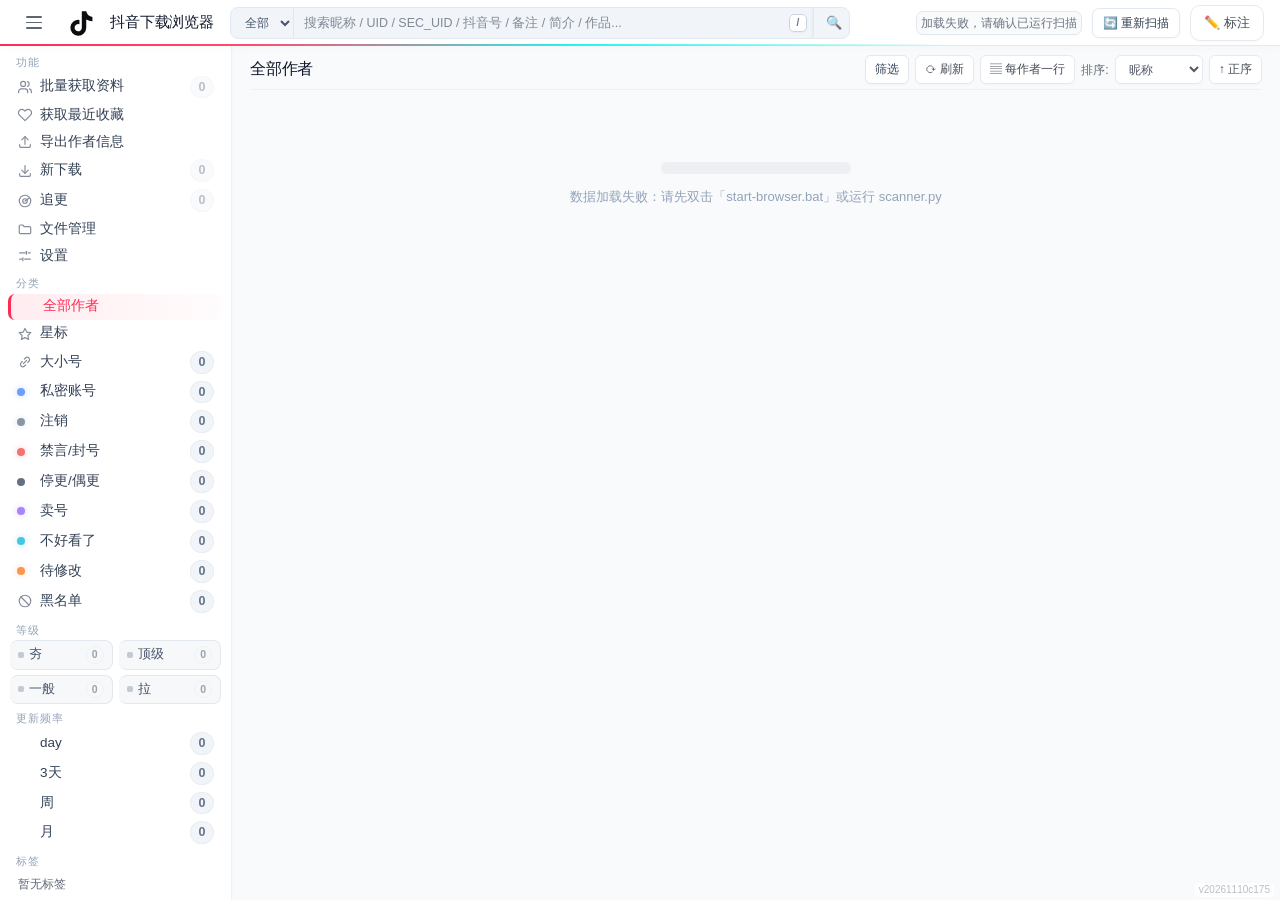
==== browser/src/web/index.html @ d7e3d274 "feat：追到本地库里还没有的作者时，自动按下载器规则建目录再下（c175） 用户：「加到追更的就全部扫一遍，没有的就下。」 截图里的现场：`小喵米（点推荐送鸡蛋🥚）` 发现 11 条待补作品，但日志" ====
<!DOCTYPE html>
<html lang="zh-CN">
<head>
    <meta charset="UTF-8">
    <meta name="viewport" content="width=device-width, initial-scale=1.0">
    <meta name="theme-color" content="#f7f8fa">
    <title>抖音下载浏览器</title>
    <!-- 标签页图标：纯黑抖音音符。SVG 优先（矢量最清晰），ICO 给不认 SVG 的老浏览器兜底 -->
    <link rel="icon" type="image/svg+xml" href="favicon.svg?v=20261110c175">
    <link rel="icon" type="image/x-icon" href="favicon.ico?v=20261110c175">
    <link rel="stylesheet" href="style.css?v=20261110c175">
</head>
<body>
    <!-- 顶栏 -->
    <header class="topbar">
        <!-- 常驻汉堡按钮：一直是这个图标、一直在这个位置，点一下收起/展开左侧功能栏。
             原来是「侧栏右上角 « + 折叠后左下角浮出 »」两个按钮，位置会变、要找，
             用户 2026-11-08 要求改成汉堡、常驻左上角。 -->
        <button class="menu-btn" id="sidebarToggle" title="展开 / 收起左侧功能栏" aria-label="展开或收起左侧功能栏" aria-controls="sidebar" aria-expanded="true">
            <span></span><span></span><span></span>
        </button>
        <div class="brand">
            <span class="logo" aria-hidden="true">
                <svg viewBox="0 0 32 32" fill="none">
                    <path d="M20.6 5.2c.8 3.2 2.9 5.1 6 5.4v4.2a12.4 12.4 0 0 1-6-1.8v8.1a7.7 7.7 0 1 1-6.6-7.6v4.3a3.5 3.5 0 1 0 2.3 3.3V5.2h4.3Z" fill="currentColor"/>
                </svg>
            </span>
            <span class="title">抖音下载浏览器</span>
        </div>
        <div class="search-box">
            <select id="searchScope" title="搜索范围">
                <option value="">全部</option>
                <option value="nickname">昵称</option>
                <option value="note">备注</option>
                <option value="signature">简介</option>
                <option value="works">作品</option>
            </select>
            <span class="search-field">
                <input type="text" id="searchInput" placeholder="搜索昵称 / UID / SEC_UID / 抖音号 / 备注 / 简介 / 作品...">
                <kbd class="search-kbd" aria-hidden="true">/</kbd>
                <button id="searchClear" class="search-clear hidden" title="清空搜索">×</button>
            </span>
            <button id="searchBtn" title="搜索">🔍</button>
        </div>
        <div class="topbar-actions">
            <span class="stat" id="statInfo">加载中...</span>
            <button id="rescanBtn" class="ghost-btn" title="重新扫描目录">🔄 重新扫描</button>
            <button id="annotateBtn" class="ghost-btn"
                    title="标注台：在页面上框一下、画个箭头，写清哪儿想改，存下来我照着改"
                    onclick="window.open('/annotate.html','_blank')">✏️ 标注</button>
        </div>
    </header>

    <!-- 主体 -->
    <div class="layout">
        <!-- 侧边栏（可折叠：顶栏左上常驻的 ☰ 按钮控制） -->
        <aside class="sidebar" id="sidebar">
            <div class="side-section">
                <div class="side-title">功能</div>
                <ul class="side-list" id="featureList">
                    <li class="side-item" data-action="batchProfile" title="后台批量获取昵称/抖音号/简介；点开始后可以关掉面板继续浏览，跑完自动提示"><i class="si" data-ico="users" aria-hidden="true"></i><span class="si-t">批量获取资料</span> <span class="batch-prog hidden" id="batchProgress"></span> <span class="count zero" id="batchBadge">0</span></li>
                    <li class="side-item" data-action="fetchFavorites" title="抓取抖音最近收藏/喜欢的作者，按黑名单/已下载/未下载分类，可一键加入黑名单"><i class="si" data-ico="heart" aria-hidden="true"></i><span class="si-t">获取最近收藏</span></li>
                    <li class="side-item" data-action="exportAuthors" title="把作者信息导出成表格：等级、标签、状态等都可以先选好范围，预览后再导出"><i class="si" data-ico="upload" aria-hidden="true"></i><span class="si-t">导出作者信息</span></li>
                    <li class="side-item" data-action="newDownloads" title="只看最近下载下来的文件：按作者分组、组内按作品发布时间排，每张卡片下面标作者和发布时间"><i class="si" data-ico="download" aria-hidden="true"></i><span class="si-t">新下载</span> <span class="count zero" id="newDlBadge">0</span></li>
                    <li class="side-item" data-action="watch" title="追更：盯住一批重点作者，发现新作品就自动下载（名单可按热/温/冷/静档筛选）"><i class="si" data-ico="radar" aria-hidden="true"></i><span class="si-t">追更</span> <span class="count zero" id="watchBadge">0</span></li>
                    <li class="side-item" data-action="files" title="改文件夹名（让文件夹跟着你标注的昵称走）、清理合并产生的重复文件"><i class="si" data-ico="folder" aria-hidden="true"></i><span class="si-t">文件管理</span></li>
                    <li class="side-item" data-action="settings" title="设置：更新频率禁用状态、文件地址、缓存管理"><i class="si" data-ico="settings" aria-hidden="true"></i><span class="si-t">设置</span></li>
                </ul>
            </div>
            <div class="side-section">
                <div class="side-title">分类</div>
                <ul class="side-list" id="categoryList">
                    <li class="side-item active" data-category="all">全部作者</li>
                    <li class="side-item" data-category="starred"><i class="si" data-ico="star" aria-hidden="true"></i><span class="si-t">星标</span></li>
                    <li class="side-item" data-view="alts" title="按大小号分组管理账号"><i class="si" data-ico="link" aria-hidden="true"></i><span class="si-t">大小号</span> <span class="count" id="altEntryCount">0</span></li>
                    <li class="side-item status-item" data-status="私密账号" title="只显示被标记为「私密账号」的账号">私密账号 <span class="count" id="statusCount_私密账号">0</span></li>
                    <li class="side-item status-item" data-status="注销" title="只显示被标记为「注销」的账号">注销 <span class="count" id="statusCount_注销">0</span></li>
                    <li class="side-item status-item" data-status="禁言/封号" title="只显示被标记为「禁言/封号」的账号">禁言/封号 <span class="count" id="statusCount_禁言/封号">0</span></li>
                    <li class="side-item status-item" data-status="停更/偶更" title="只显示被标记为「停更/偶更」的账号">停更/偶更 <span class="count" id="statusCount_停更/偶更">0</span></li>
                    <li class="side-item status-item" data-status="卖号" title="只显示被标记为「卖号」的账号">卖号 <span class="count" id="statusCount_卖号">0</span></li>
                    <li class="side-item status-item" data-status="不好看了" title="只显示被标记为「不好看了」的账号">不好看了 <span class="count" id="statusCount_不好看了">0</span></li>
                    <li class="side-item status-item" data-status="待修改" title="只显示被标记为「待修改」的账号">待修改 <span class="count" id="statusCount_待修改">0</span></li>
                    <li class="side-item" data-view="blacklist" title="不下载的博主名单（可编辑、查看主页）"><i class="si" data-ico="ban" aria-hidden="true"></i><span class="si-t">黑名单</span> <span class="count" id="blacklistCount">0</span></li>
                </ul>
            </div>
            <div class="side-section">
                <div class="side-title">等级</div>
                <ul class="side-list" id="levelList">
                    <li class="side-item level-item lv-hang" data-level="夯"
                        title="更新频率：每天都要更新">夯 <span class="count" id="levelCount_夯">0</span></li>
                    <li class="side-item level-item lv-top" data-level="顶级"
                        title="更新频率：大约每 3 天">顶级 <span class="count" id="levelCount_顶级">0</span></li>
                    <li class="side-item level-item lv-lv1" data-level="一般"
                        title="更新频率：每周">一般 <span class="count" id="levelCount_一般">0</span></li>
                    <li class="side-item level-item lv-lv2" data-level="拉"
                        title="更新频率：基本不用管">拉 <span class="count" id="levelCount_拉">0</span></li>
                </ul>
            </div>
            <div class="side-section">
                <div class="side-title">更新频率</div>
                <ul class="side-list" id="freqList">
                    <li class="side-item freq-item" data-freq="day" title="每天都要更新">day <span class="count" id="freqCount_day">0</span></li>
                    <li class="side-item freq-item" data-freq="3天" title="大约每 3 天更新">3天 <span class="count" id="freqCount_3天">0</span></li>
                    <li class="side-item freq-item" data-freq="周" title="每周更新">周 <span class="count" id="freqCount_周">0</span></li>
                    <li class="side-item freq-item" data-freq="月" title="基本不用管">月 <span class="count" id="freqCount_月">0</span></li>
                </ul>
            </div>
            <div class="side-section">
                <div class="side-title">标签 </div>
                <div class="tag-cloud" id="tagCloud">
                    <span class="tag-hint">暂无标签</span>
                </div>
            </div>
            <div class="side-section">
                <div class="side-title">下载年份</div>
                <ul class="side-list" id="yearList"></ul>
            </div>
        </aside>

        <!-- 内容区 -->
        <main class="content">
            <!-- 作者列表（样式布局保持原样） -->
            <section id="authorView">
                <div class="view-header">
                    <h2 id="viewTitle">全部作者 <span class="view-sub" id="viewCount"></span></h2>
                    <!-- 状态说明：只在点某个账号状态进来时出现，做成和搜索栏一样的单行输入 -->
                    <input id="statusNoteInput" class="status-note-input hidden" type="text"
                           placeholder="写点你对这个状态的理解…"
                           oninput="onStatusNoteInput(this.value)"
                           onblur="flushStatusNote()">
                    <div class="view-sort">
                        <div class="filter-wrap">
                            <button id="filterBtn" class="btn" title="按 SEC_UID / 星标 / 已下载作品最后时间（3天~1年或自选）/ 等级 / 封面 / 状态 / 更新频率 筛选" onclick="toggleFilterPanel()">筛选<span class="filter-dot hidden" id="filterDot"></span></button>
                            <div class="filter-panel hidden" id="filterPanel">
                                <div class="filter-body">
                                <div class="filter-group">
                                    <div class="filter-label">SEC_UID</div>
                                    <div class="filter-opts" data-key="sec_uid">
                                        <label><input type="radio" name="fSec" value="" checked> 不限</label>
                                        <label><input type="radio" name="fSec" value="has"> 有</label>
                                        <label><input type="radio" name="fSec" value="none"> 没有</label>
                                    </div>
                                </div>
                                <div class="filter-group">
                                    <div class="filter-label">星标</div>
                                    <div class="filter-opts" data-key="starred">
                                        <label><input type="radio" name="fStar" value="" checked> 不限</label>
                                        <label><input type="radio" name="fStar" value="yes"> 是</label>
                                        <label><input type="radio" name="fStar" value="no"> 不是</label>
                                    </div>
                                </div>
                                <div class="filter-group fg-row">
                                    <div class="export-match" data-key="latest"></div>
                                    <div class="filter-label">已下载作品<br>最后时间</div>
                                    <div class="filter-opts" data-key="latest">
                                        <label><input type="radio" name="fLatest" value="" checked> 不限</label>
                                        <label><input type="radio" name="fLatest" value="3d"> 3天内</label>
                                        <label><input type="radio" name="fLatest" value="7d"> 1周内</label>
                                        <label><input type="radio" name="fLatest" value="14d"> 2周内</label>
                                        <label><input type="radio" name="fLatest" value="30d"> 1个月内</label>
                                        <label><input type="radio" name="fLatest" value="60d"> 2个月内</label>
                                        <label><input type="radio" name="fLatest" value="365d"> 1年内</label>
                                        <label><input type="radio" name="fLatest" value="custom"> 自选</label>
                                    </div>
                                </div>
                                <div class="filter-range hidden" id="filterRange">
                                    <input type="date" id="latestFrom" title="起始日期（含当天）">
                                    <span>至</span>
                                    <input type="date" id="latestTo" title="结束日期（含当天）">
                                    <button class="btn btn-mini" type="button" onclick="clearLatestRange()" title="清空日期">×</button>
                                </div>
                                <div class="filter-group fg-row">
                                    <div class="export-match" data-key="level"></div>
                                    <div class="filter-label">作者等级</div>
                                    <div class="filter-opts" data-key="level">
                                        <label><input type="checkbox" name="fLevel" value="__unset"> 未设置</label>
                                        <label><input type="checkbox" name="fLevel" value="夯"> 夯</label>
                                        <label><input type="checkbox" name="fLevel" value="顶级"> 顶级</label>
                                        <label><input type="checkbox" name="fLevel" value="一般"> 一般</label>
                                        <label><input type="checkbox" name="fLevel" value="拉"> 拉</label>
                                    </div>
                                    <button type="button" class="btn btn-mini row-all-btn" onclick="authorRowAll('fLevel')"
                                            title="这一行全部勾上；再点一次全不选">全选</button>
                                </div>
                                <div class="filter-group fg-row">
                                    <div class="export-match" data-key="tag"></div>
                                    <div class="filter-label">标签</div>
                                    <div class="filter-opts" data-key="tag" id="filterTagOpts"></div>
                                </div>
                                <div class="filter-group fg-row">
                                    <div class="export-match" data-key="cover"></div>
                                    <div class="filter-label">封面</div>
                                    <div class="filter-opts" data-key="cover">
                                        <label><input type="checkbox" name="fCover" value="has"> 有封面</label>
                                        <label><input type="checkbox" name="fCover" value="none"> 无封面</label>
                                    </div>
                                </div>
                                <div class="filter-group fg-row">
                                    <div class="export-match" data-key="status"></div>
                                    <div class="filter-label">账号状态</div>
                                    <div class="filter-opts filter-status" data-key="status">
                                        <label><input type="checkbox" name="fStatus" value="__unset"> 未设置</label>
                                        <label><input type="checkbox" name="fStatus" value="正常"> 正常</label>
                                        <label><input type="checkbox" name="fStatus" value="私密账号"> 私密账号</label>
                                        <label><input type="checkbox" name="fStatus" value="注销"> 注销</label>
                                        <label><input type="checkbox" name="fStatus" value="禁言/封号"> 禁言/封号</label>
                                        <label><input type="checkbox" name="fStatus" value="停更/偶更"> 停更/偶更</label>
                                        <label><input type="checkbox" name="fStatus" value="卖号"> 卖号</label>
                                        <label><input type="checkbox" name="fStatus" value="不好看了"> 不好看了</label>
                                        <label><input type="checkbox" name="fStatus" value="待修改"> 待修改</label>
                                    </div>
                                </div>
                                <div class="filter-group fg-row">
                                    <div class="export-match" data-key="freq"></div>
                                    <div class="filter-label">更新频率</div>
                                    <div class="filter-opts" data-key="freq">
                                        <label><input type="checkbox" name="fFreq" value="__unset"> 未设置</label>
                                        <label><input type="checkbox" name="fFreq" value="day"> day</label>
                                        <label><input type="checkbox" name="fFreq" value="3天"> 3天</label>
                                        <label><input type="checkbox" name="fFreq" value="周"> 周</label>
                                        <label><input type="checkbox" name="fFreq" value="月"> 月</label>
                                    </div>
                                </div>
                                <div class="filter-group">
                                    <div class="filter-label">追更</div>
                                    <div class="filter-opts" data-key="watch">
                                        <label><input type="radio" name="fWatch" value="" checked> 不限</label>
                                        <label><input type="radio" name="fWatch" value="yes"> 是</label>
                                        <label><input type="radio" name="fWatch" value="no"> 不是</label>
                                    </div>
                                </div>
                                <div class="filter-hint">
                                    每行左边的圆钮：<b class="em-plus">＋</b> = <b>包含</b>（勾中的这些是我要的，默认），
                                    点一下变成 <b class="em-minus">－</b> = <b>排除</b>（勾中的这些去掉）。同一行勾多个值是「命中任一」；
                                    不同行之间要<b>同时满足</b>（取交集），－ 行整个剔除。一个都不勾 = 全部作者。
                                </div>
                                </div>
                                <div class="filter-foot">
                                    <button class="btn" onclick="resetFilterPanel()">重置</button>
                                </div>
                            </div>
                        </div>
                        <button class="btn" id="refreshBtn" onclick="refreshAuthorList()" title="重新拉取当前列表（保留筛选 / 搜索 / 排序，回到顶部）">⟳ 刷新</button>
                        <button class="btn" id="layoutBtn" onclick="toggleAuthorLayout()"
                                title="切换显示方式：网格（一张张卡片）/ 每作者一行（左边作者信息 + 右边一行作品缩略图）">▤ 每作者一行</button>
                        <span>排序:</span>
                        <select id="sortSelect" title="排序方式">
                            <option value="nickname">昵称</option>
                            <option value="uid">UID</option>
                            <option value="work_count">作品数</option>
                            <option value="video_count">视频数</option>
                            <option value="image_count">图文数</option>
                            <option value="latest">最新作品</option>
                            <option value="earliest">最早作品</option>
                            <option value="added">添加顺序</option>
                            <option value="download">最后下载</option>
                            <option value="level">作者等级</option>
                        </select>
                        <button class="btn" id="sortDirBtn" onclick="toggleSortDir()" title="切换正序 / 倒序">↑ 正序</button>
                        <button class="btn hidden" id="exportBtn" onclick="exportSecUids()" title="把当前界面的作者（含所在大小号组）的 SEC_UID 导出成完整主页链接 txt">📤 导出 SECID</button>
                    </div>
                </div>
                <!-- 筛选结果的人话：放在筛选面板**外面**（用户 2026-11-05 要求），
                     面板收起来也一直能看到当前筛的是什么 -->
                <div class="author-sentence hidden" id="authorFilterSentence"></div>
                <div class="rows-wrap" id="rowsWrap">
                    <div class="author-grid" id="authorGrid">
                        <div class="loading">加载中...</div>
                    </div>
                    <!-- 「每作者一行」模式的右侧常驻播放区：点左边的作品就在这儿播，
                         不跳作者详情页（跟「新下载」栏目一个手感） -->
                    <aside class="rows-player hidden" id="rowsPlayer">
                        <div class="rp-stage" id="rowStage">
                            <div class="rp-empty">点左边的作品直接播放</div>
                        </div>
                        <div class="rp-foot" id="rowFoot"></div>
                    </aside>
                </div>
                <div id="loadMore" class="load-more hidden">向下滚动加载更多</div>
            </section>

            <!-- 大小号：按组分类的「文件夹」视图（一组一个文件夹，组内账号都在里面） -->
            <section id="altView" class="hidden">
                <div class="view-header">
                    <h2>大小号 <span class="view-sub" id="altViewSub"></span></h2>
                    <div class="view-sort">
                        <button class="btn" onclick="loadAltGroups()" title="重新读取分组（改过大小号后可用）">🔄 刷新</button>
                    </div>
                </div>
                <div class="alt-folder-grid" id="altFolderGrid">
                    <div class="loading">加载中...</div>
                </div>
            </section>

            <!-- 黑名单：不下载的博主，按行列出来，右边给主页链接，可编辑查看 -->
            <section id="blacklistView" class="hidden">
                <div class="view-header">
                    <h2>黑名单 <span class="view-sub" id="blacklistViewSub"></span></h2>
                    <div class="view-sort">
                        <button class="btn btn-primary" onclick="addBlacklistAccount()" title="手动添加一个不下载的博主">＋ 添加账号</button>
                        <button class="btn" onclick="loadBlacklist()" title="重新读取黑名单">🔄 刷新</button>
                    </div>
                </div>
                <div class="blacklist-wrap" id="blacklistBody">
                    <div class="loading">加载中...</div>
                </div>
            </section>

            <!-- 获取最近收藏：独立页面 -->
            <section id="favoritesView" class="hidden">
                <div class="view-header">
                    <h2>获取最近收藏 <span class="view-sub" id="favoritesViewSub"></span></h2>
                    <div class="view-sort">
                        <button class="btn" onclick="clearFavoritesResult()" title="清空已获取的作者列表">🗑 清空</button>
                        <button class="btn btn-primary" id="favRunBtn" onclick="runFetchFavorites()">开始获取</button>
                    </div>
                </div>
                <div class="page-opts">
                    <div class="fav-opt-row">
                        <span class="fav-label">来源</span>
                        <div class="seg-group" id="favSourceSeg"></div>
                        <span class="fav-label">条数</span>
                        <div class="seg-group" id="favCountSeg"></div>
                    </div>
                    <div class="fav-tip">按最近收藏的时间顺序抓取，提取这些作品的作者，自动分成「黑名单 / 已下载过 / 未下载过」三类。</div>
                </div>
                <div class="fav-result" id="favResult">
                    <div class="tag-hint">点「开始获取」后，这里会列出抓到的作者。</div>
                </div>
            </section>

            <!-- 导出作者信息：左选作者 / 右调 DouK 参数 + 导出格式 -->
            <section id="exportView" class="hidden">
                <div class="view-header">
                    <h2>导出作者信息 <span class="view-sub" id="exportViewSub"></span></h2>
                </div>

                <div class="export-layout">

                    <!-- ===== 左：待下载区 + 选作者（同属性并集、跨属性交集） ===== -->
                    <div class="export-col">

                        <!-- 待下载区：由浏览器插件推送过来（2026-11-01 从顶部整块挪进左栏，宽度跟着栏走） -->
                        <div class="export-panel queue-panel" id="queuePanel">
                            <h3>📥 待下载区 <span class="export-panel-sub" id="queueSub">读取中…</span></h3>
                            <div class="queue-body" id="queueBody"></div>
                            <div class="export-foot-row queue-foot">
                                <button class="btn btn-mini" onclick="queueTogglePreview()" id="queuePreviewBtn"
                                        title="展开看详情，同时把这一区挂成「③ 导出」的对象；不点它，这一区不参与导出">预览</button>
                                <button class="btn btn-mini" onclick="queueRefreshClick()" id="queueRefreshBtn"
                                        title="重新读取待下载区（插件刚推过来时可以点一下）">刷新</button>
                                <button class="btn btn-mini" onclick="queueClear()" id="queueClearBtn"
                                        title="清空待下载区（清空后可以撤销）">清空</button>
                                <button class="btn btn-mini hidden" onclick="queueUndo()" id="queueUndoBtn"
                                        title="把刚清空的内容放回来">取消清空</button>
                            </div>
                        </div>

                        <div class="export-panel">
                            <h3>① 选作者 <span class="export-panel-sub" id="exportCountSub"></span>
                                <button type="button" class="btn btn-mini export-reset-btn" onclick="resetExportFilters()"
                                        title="把下面所有筛选条件恢复默认，并清掉上次的预览">↺ 重置</button>
                            </h3>
                            <div class="export-opt-row">
                                <div class="export-match" data-key="level"></div>
                                <span class="fav-label">作者等级</span>
                                <div class="export-radios" id="exportLevelRadios"></div>
                                <button type="button" class="btn btn-mini row-all-btn" onclick="exportRowAll('expLevel')"
                                        title="这一行全部勾上；再点一次全不选">全选</button>
                            </div>
                            <div class="export-opt-row">
                                <div class="export-match" data-key="tag"></div>
                                <span class="fav-label">标签</span>
                                <div class="export-radios" id="exportTagRadios"></div>
                            </div>
                            <div class="export-opt-row">
                                <div class="export-match" data-key="status"></div>
                                <span class="fav-label">账号状态</span>
                                <div class="export-radios" id="exportStatusRadios"></div>
                            </div>
                            <div class="export-opt-row">
                                <div class="export-match" data-key="freq"></div>
                                <span class="fav-label">更新频率</span>
                                <div class="export-radios" id="exportFreqRadios"></div>
                            </div>
                            <div class="export-opt-row">
                                <div class="export-match" data-key="watch"></div>
                                <span class="fav-label">追更</span>
                                <div class="export-radios" id="exportWatchRadios"></div>
                            </div>
                            <div class="export-opt-row">
                                <div class="export-match" data-key="cover"></div>
                                <span class="fav-label">封面</span>
                                <div class="export-radios" id="exportCoverRadios"></div>
                            </div>
                            <div class="export-opt-row">
                                <div class="export-match" data-key="latest"></div>
                                <span class="fav-label">已下载作品<br>最后时间</span>
                                <div class="export-radios" id="exportLatestRadios"></div>
                                <div class="export-range hidden" id="exportLatestRange">
                                    <input type="date" id="exportLatestFrom" title="起始日期（含当天）">
                                    <span>至</span>
                                    <input type="date" id="exportLatestTo" title="结束日期（含当天，可空）">
                                </div>
                            </div>
                            <div class="export-match-hint">
                                每行左边的圆钮：<b class="em-plus">＋</b> = <b>包含</b>（勾中的这些是我要的，默认），
                                点一下变成 <b class="em-minus">－</b> = <b>排除</b>（勾中的这些去掉）。同一行勾多个值是「命中任一」；
                                不同行之间要<b>同时满足</b>（取交集），－ 行整个剔除。一个都不勾 = 全部作品。
                            </div>
                            <!-- 筛选结果的人话：用户 2026-11-05 要求「下面要写明筛的是什么」 -->
                            <div class="export-sentence" id="exportSentence"><b>筛选结果：</b>全部作品</div>
                            <div class="export-foot-row">
                                <button class="btn" onclick="clearExportAll()" title="清空上面的筛选条件、已选名单和下面的预览（切到别的界面不会自动清）">清空</button>
                                <button class="btn" onclick="previewExport()">预览选中的作者</button>
                            </div>
                            <div class="export-preview hidden" id="exportPreview"></div>
                        </div>
                    </div>

                    <!-- ===== 右：DouK 参数 + 导出 ===== -->
                    <div class="export-col">
                        <div class="export-panel">
                            <h3>② DouK 下载参数 <span class="export-panel-sub" id="doukCfgSub">读取中…</span></h3>
                            <div class="douk-fields" id="doukFields">读取中…</div>
                            <div class="export-foot-row">
                                <span class="douk-note">改完点保存；DouK 正在跑的话要重启才生效</span>
                                <button class="btn hidden" id="doukCancelBtn" onclick="cancelDoukConfig()" title="放弃这次修改，全部恢复成现在 DouK 里的值">取消</button>
                                <button class="btn btn-primary" id="doukSaveBtn" onclick="saveDoukConfig()" disabled
                                        title="没有改动时不可点">保存到 DouK</button>
                            </div>
                        </div>

                        <div class="export-panel">
                            <h3>③ 导出</h3>
                            <div class="export-opt-row">
                                <span class="fav-label">格式</span>
                                <div class="export-radios" id="exportFormatRadios">
                                    <label><input type="radio" name="expFormat" value="csv" onchange="onExportFormatChange()"> CSV 表格</label>
                                    <label><input type="radio" name="expFormat" value="txt" onchange="onExportFormatChange()"> TXT 链接（一行一个）</label>
                                    <label><input type="radio" name="expFormat" value="json" checked onchange="onExportFormatChange()"> JSON（DouK 直接能用）</label>
                                </div>
                            </div>
                            <div class="export-opt-row hidden" id="exportJsonModeRow">
                                <span class="fav-label">JSON 内容</span>
                                <div class="export-radios" id="exportJsonModeRadios">
                                    <label><input type="radio" name="expJsonMode" value="settings" checked> 完整配置（连 cookie，覆盖 Volume/settings.json 就能跑）</label>
                                    <label><input type="radio" name="expJsonMode" value="accounts"> 仅账号列表（accounts_urls）</label>
                                </div>
                            </div>
                            <div class="export-opt-row hidden" id="exportEarliestRow">
                                <span class="fav-label">最新日期<br>往前提</span>
                                <div class="export-radios">
                                    <span class="days-input" title="每位作者自己的已下载最新作品日期，往前推多少天">
                                        <input type="number" id="exportEarliestDays" class="days-input-num" min="1" max="3650" value="7"
                                               placeholder="留空">
                                        <span class="days-input-unit">天</span>
                                    </span>
                                    <button type="button" class="days-clear" onclick="clearEarliestDays()"
                                            title="清空 = 不设置，DouK 全部抓取">清空</button>
                                </div>
                            </div>
                            <div class="export-tip hidden" id="exportEarliestTip">
                                这一项写进 JSON 的 <code>earliest</code>，按每位作者的本地情况分两种：<br>
                                · <b>本地有作品</b> → 该作者的<b>本地最新作品日期往前推 N 天</b>（填 3 = 3 天前、填 7 = 一周前），
                                往前推是为了不漏边界；<br>
                                · <b>本地一件作品都没有</b> → <b>不设最早时间</b>，让 DouK 把作品整个抓一遍。<br>
                                上面这栏<b>留空 = 全都不设置</b>（有作品的也不设）。<br>
                                DouK 翻到早于这个日期的页就停（<code>early_stop</code>），
                                所以设了它之后「每个号最多翻几页」建议留 0，别让页数先把它截断。
                            </div>
                            <div class="export-foot-row">
                                <span class="douk-note" id="exportDoukNote">不生成文件 · 写完直接开 DouK 就能下</span>
                                <button class="btn btn-primary" onclick="confirmExport()">导出</button>
                                <button class="btn btn-douk" onclick="confirmExportToDouk()"
                                        title="不再生成文件：把选中的作者直接写进 DouK 的 Volume\settings.json（整份替换账号队列，旧文件先备份到 backup\）">⚡ 一键写入 DouK</button>
                            </div>
                        </div>
                    </div>
                </div>
            </section>

            <!-- 设置：独立页面（更新频率禁用状态 + 文件地址） -->
            <section id="settingsView" class="hidden">
                <div class="view-header">
                    <h2>设置 <span class="view-sub" id="settingsViewSub"></span></h2>
                </div>
                <div class="page-opts settings-body" id="settingsBody">读取中…</div>
            </section>

            <!-- 文件管理：① 文件夹改名（跟着标注昵称走） ② 重复文件清理 -->
            <!-- 新下载：只看最近下载下来的那批文件（按作者分组，卡片下标作者 + 发布时间） -->
            <section id="newView" class="hidden">
                <div class="view-header">
                    <h2><span id="newViewTitle">新下载</span> <span class="view-sub" id="newViewSub"></span></h2>
                    <div class="view-sort nd-range" id="ndRangeBar">
                        <!-- 追更开关（2026-11-09）：按下 = 只看追更下到的作品，再按一下 = 全部下载。
                             追更的数据源没有时间范围/作者筛选，按下时下面那些按钮会变灰。 -->
                        <button class="btn nd-watch-toggle" id="ndWatchToggle" onclick="toggleNdWatchOnly()"
                                title="按下：只看追更下到的作品；不按 = 全部下载">仅追更下载</button>
                        <span class="nd-sep" aria-hidden="true"></span>
                        <button class="btn on" data-range="today" onclick="ndPickRange('today')" title="只算今天（0 点以后）落盘的文件">今天</button>
                        <button class="btn" data-range="3d" onclick="ndPickRange('3d')" title="最近 72 小时">近 3 天</button>
                        <button class="btn" data-range="7d" onclick="ndPickRange('7d')" title="最近 7 天">近 7 天</button>
                        <button class="btn" data-range="30d" onclick="ndPickRange('30d')" title="最近 30 天">近 30 天</button>
                        <button class="btn" onclick="refreshNewDownloads(true)" title="重新读一遍下载记录库">🔄 刷新</button>
                        <!-- 按作者筛选：和「📤 导出作者信息」那一栏完全同一套口径
                             （等级 / 标签 / 状态 / 更新频率 / 最后下载时间，每行自带 ＋/－ 组合开关），
                             筛选在服务端做，翻页取到的也都是筛完的结果 -->
                        <div class="filter-wrap">
                            <button class="btn" id="ndFilterBtn" onclick="toggleNdFilter()"
                                    title="按作者等级 / 标签 / 账号状态 / 更新频率 / 最后下载时间筛选（和「导出作者信息」同一套）">筛选<span class="filter-dot hidden" id="ndFilterDot"></span></button>
                            <div class="nd-filter-panel hidden" id="ndFilterPanel">
                                <div class="ndf-head"><b>按作者筛选</b><span class="ndf-sub" id="ndfSub"></span></div>
                                <div class="ndf-row" data-key="level">
                                    <span class="ndf-match" data-key="level"></span>
                                    <span class="ndf-label">作者等级</span>
                                    <div class="ndf-opts" id="ndLevelOpts"></div>
                                </div>
                                <div class="ndf-row" data-key="tag">
                                    <span class="ndf-match" data-key="tag"></span>
                                    <span class="ndf-label">标签</span>
                                    <div class="ndf-opts" id="ndTagOpts"></div>
                                </div>
                                <div class="ndf-row" data-key="status">
                                    <span class="ndf-match" data-key="status"></span>
                                    <span class="ndf-label">账号状态</span>
                                    <div class="ndf-opts" id="ndStatusOpts"></div>
                                </div>
                                <div class="ndf-row" data-key="freq">
                                    <span class="ndf-match" data-key="freq"></span>
                                    <span class="ndf-label">更新频率</span>
                                    <div class="ndf-opts" id="ndFreqOpts"></div>
                                </div>
                                <div class="ndf-row" data-key="watch">
                                    <span class="ndf-match" data-key="watch"></span>
                                    <span class="ndf-label">追更</span>
                                    <div class="ndf-opts" id="ndWatchOpts"></div>
                                </div>
                                <div class="ndf-row" data-key="latest">
                                    <span class="ndf-match" data-key="latest"></span>
                                    <span class="ndf-label">最后下载</span>
                                    <div class="ndf-opts" id="ndLatestOpts"></div>
                                </div>
                                <div class="ndf-hint">
                                    每行左边：<b class="em-plus">＋</b> 包含（勾中的是我要的，默认）·
                                    <b class="em-minus">－</b> 排除（勾中的去掉）。同一行勾多个值永远是「命中任一」；
                                    不同行之间要<b>同时满足</b>（取交集），－ 行整个剔除。
                                </div>
                                <div class="ndf-foot">
                                    <button class="btn btn-mini" onclick="ndResetFilter()" title="全部恢复默认（不限）">↺ 重置</button>
                                    <button class="btn btn-mini" onclick="toggleNdFilter()">收起</button>
                                </div>
                            </div>
                        </div>
                    </div>
                </div>
                <div class="nd-body">
                    <div class="nd-list" id="newBody">读取中…</div>
                    <aside class="nd-player" id="ndPlayer">
                        <div class="ndp-stage" id="ndStage">
                            <div class="ndp-empty">点左边的作品开始看<br>
                                <span>也可以用 ‹ › 或键盘 ← → 连着翻</span></div>
                        </div>
                        <!-- 多图作品的缩略图带：把这个作品的每张图并排列出来，点哪张看哪张。
                             只有图文作品且张数 > 1 时才显示（ndpStripRender 控制） -->
                        <div class="ndp-strip hidden" id="ndpStrip"></div>
                        <div class="ndp-panel">
                            <!-- 一行搞定：作者 + 等级/频率/标签 + 第几个 + ›（整行可点进作者页）。
                                 不放头像、不放左右翻页按钮 —— 翻页用键盘 ← → 或直接点左边卡片 -->
                            <div class="ndp-who" id="ndpAuthor" onclick="ndPlayGoAuthor()" title="点击进入这位作者的详情页">
                                <span class="ndp-name" id="ndpName">—</span>
                                <span class="ndp-meta" id="ndpMeta"></span>
                                <span class="ndp-pos" id="ndpPos" title="按键盘 ← → 也能翻">—</span>
                                <span class="ndp-arrow">›</span>
                            </div>
                            <div class="ndp-line2">
                                <span class="ndp-date" id="ndpDate"></span>
                                <span class="ndp-desc" id="ndpDesc">还没选作品</span>
                                <button class="ndp-raw" id="ndpRaw" onclick="ndPlayOpenRaw()" title="在新标签页打开原文件" disabled>↗</button>
                            </div>
                        </div>
                    </aside>
                </div>
            </section>

            <!-- 追更：原先是一个单独页面（/watch，另开标签），现在并进主界面左侧「功能」栏。
                 数据接口没变，仍是 /api/watch（GET 取状态、POST 改设置/名单）。 -->
            <section id="watchView" class="hidden">
                <div class="view-header">
                    <h2>追更 <span class="view-sub" id="wvSub">读取中…</span></h2>
                    <div class="view-sort">
                        <button class="btn btn-primary" id="wvStart" onclick="wvStart()"
                                title="启动追更进程：按档位间隔挨个查主页，发现新作品就下">开始追更</button>
                        <button class="btn" id="wvStop" onclick="wvStop()" title="停止追更（已经下载的文件不受影响）">停止</button>
                        <button class="btn" onclick="wvRefresh()" title="立刻重读一遍名单和运行状态">🔄 刷新</button>
                    </div>
                </div>
                <div class="wv-body">
                    <!-- 概览：三张卡（名单 / 累计追更下载 / 上次动作）。
                         图标统一 18px / stroke 1.6 线性风格（不用 emoji 当图标）。
                         「热号」「今日已用请求」「按当前档位估算」2026-11-09 按用户要求撤掉/挪走。 -->
                    <div class="wv-cards">
                        <div class="wv-card">
                            <span class="wv-ico i-slate" aria-hidden="true"><svg viewBox="0 0 24 24"><path d="M16 19v-1.6a3.4 3.4 0 0 0-3.4-3.4H6.4A3.4 3.4 0 0 0 3 17.4V19"/><circle cx="9.5" cy="7.5" r="3.2"/><path d="M20.5 19v-1.6a3.4 3.4 0 0 0-2.6-3.3"/><path d="M15.4 4.4a3.2 3.2 0 0 1 0 6.2"/></svg></span>
                            <div class="wv-kv"><div class="k">名单</div><div class="v" id="wvCount">0<small>位</small></div></div>
                        </div>
                        <!-- 这张卡是入口：点进去看「追更下到的作品」，版式照「新下载」 -->
                        <div class="wv-card wv-card-link" id="wvDlCard" onclick="openWatchDownloadsView()"
                             role="button" tabindex="0"
                             onkeydown="if(event.key==='Enter'||event.key===' '){event.preventDefault();openWatchDownloadsView();}"
                             title="点开看追更下到的作品（按作者分组，界面和「新下载」一样）">
                            <span class="wv-ico i-green" aria-hidden="true"><svg viewBox="0 0 24 24"><path d="M12 4v10"/><path d="M8 10.5 12 14.5l4-4"/><path d="M4.5 17.6v.9A1.5 1.5 0 0 0 6 20h12a1.5 1.5 0 0 0 1.5-1.5v-.9"/></svg></span>
                            <div class="wv-kv"><div class="k">累计追更下载</div><div class="v" id="wvDl">0<small>条</small></div></div>
                        </div>
                        <div class="wv-card">
                            <span class="wv-ico i-slate" aria-hidden="true"><svg viewBox="0 0 24 24"><circle cx="12" cy="12" r="8.4"/><path d="M12 7.4V12l3.2 1.9"/></svg></span>
                            <div class="wv-kv"><div class="k">上次动作</div><div class="v v-sm" id="wvBeat">—</div></div>
                        </div>
                    </div>

                    <!-- 风控提示条（冷却 / 额度用尽 / 估算超限时才出现） -->
                    <div class="wv-guard hidden" id="wvGuard"></div>

                    <!-- ② 左右两栏：左边名单（收窄），右边「追更内容 → 节奏与安全 → 运行日志」。
                         名单一行一行的，横向用不到那么宽；日志放右边就能一边看名单一边看它在动。
                         窄屏（≤1180px）自动叠成一列，名单在上、日志在下。 -->
                    <div class="wv-split">
                        <!-- 名单 + 档位筛选（筛选样式与作者详情页的作品分类完全同一套分段控件） -->
                        <div class="wv-panel wv-main">
                            <div class="wv-hd">名单<span class="hint" id="wvTblHint"></span>
                                <div class="wv-spacer"></div>
                                <button class="btn btn-mini" id="wvAddBtn" onclick="wvToggleAdd()"
                                        title="把作者加进追更名单：uid / SEC_UID / 主页链接 / 库里唯一的昵称都行">＋ 加作者</button>
                            </div>
                            <div class="wv-addbar hidden" id="wvAddBar">
                                <input type="text" id="wvAddInput" class="wv-grow"
                                       placeholder="例：MS4wLjABAAAA...  或  https://www.douyin.com/user/MS4wLjAB..."
                                       onkeydown="if(event.key==='Enter')wvAdd()">
                                <button class="btn btn-primary btn-mini" onclick="wvAdd()">加入名单</button>
                            </div>
                            <div class="wv-filter-bar">
                                <div class="wall-filters" id="wvFilter" role="tablist" aria-label="按档位筛选追更作者"></div>
                            </div>
                            <div class="wv-bd wv-bd-flush">
                                <table class="wv-tbl">
                                    <thead><tr>
                                        <th>作者</th>
                                        <th class="wv-num">作品</th>
                                        <th class="wv-num">追更下载</th>
                                        <th class="wv-when-col">检查</th>
                                        <th>状态</th>
                                        <th class="wv-ops-col"></th>
                                    </tr></thead>
                                    <tbody id="wvTbody"><tr><td colspan="6" class="wv-empty">读取中…</td></tr></tbody>
                                </table>
                            </div>
                        </div>

                        <div class="wv-side">
                            <!-- 「扫不到」（2026-11-10 用户要求）：本地有作品、但接口连查三次
                                 （同号两次 + 换号一次）都返回空的作者。以前只在日志里写一行，
                                 现在固定列在名单右边，一眼能看到谁被隐藏/注销了。 -->
                            <div class="wv-panel" id="wvNoApiPanel">
                                <div class="wv-hd">扫不到<span class="hint" id="wvNoApiHint"></span></div>
                                <div class="wv-bd wv-pad-sm">
                                    <div class="wv-noapi" id="wvNoApiList"></div>
                                </div>
                            </div>
                            <!-- 2026-11-08：原来的「追更内容」下拉删掉了。
                                 用户原话：「不需要这个追更内容选择，我刚开始想要的是上面
                                 那个（累计追更下载）能点进去看已下载的」。
                                 服务端的 content 选项保留（默认 all = 跟下载器一个口径），
                                 只是不再提供界面。 -->

                            <!-- 节奏与安全设置（放在运行日志上面） -->
                            <div class="wv-panel">
                                <div class="wv-bd wv-pad-sm">
                                    <!-- 请求用量（原来是两张 KPI 卡）：放 details 外面，一直看得见 -->
                                    <div class="wv-usage" id="wvEstCard">
                                        <span class="wv-usage-k">今日已用请求</span>
                                        <b class="wv-usage-v" id="wvReq">0</b>
                                        <span class="wv-usage-sep">·</span>
                                        <span class="wv-usage-k">按当前档位估算</span>
                                        <b class="wv-usage-v" id="wvEst">0</b>
                                    </div>
                                    <details>
                                        <summary>节奏与安全设置（改完立刻生效，正在跑的进程下一轮就会读到）</summary>
                                        <div class="wv-fgrid">
                                            <div class="wv-f"><label for="wvSHot">热档间隔</label><input type="number" id="wvSHot" min="60" step="60"><span class="u">秒 · 2 天内发过</span></div>
                                            <div class="wv-f"><label for="wvSWarm">温档间隔</label><input type="number" id="wvSWarm" min="300" step="300"><span class="u">秒 · 7 天内发过</span></div>
                                            <div class="wv-f"><label for="wvSCold">冷档间隔</label><input type="number" id="wvSCold" min="600" step="600"><span class="u">秒 · 30 天内发过</span></div>
                                            <div class="wv-f"><label for="wvSIdle">静档间隔</label><input type="number" id="wvSIdle" min="3600" step="3600"><span class="u">秒 · 更久没动静</span></div>
                                            <div class="wv-f"><label for="wvSGap">每个作者间隔</label><input type="number" id="wvSGap" min="1" step="0.5"><span class="u">秒 · 别低于 2</span></div>
                                            <div class="wv-f"><label for="wvSBudget">每日请求上限</label><input type="number" id="wvSBudget" min="100" step="500"><span class="u">次 · 全部号合计</span></div>
                                            <div class="wv-f"><label for="wvSMax">单轮下载上限</label><input type="number" id="wvSMax" min="1" step="1"><span class="u">条 · 防一次性爆量</span></div>
                                            <div class="wv-f wv-f-check">
                                                <label for="wvSAuto">服务启动就自动追更</label>
                                                <input type="checkbox" id="wvSAuto">
                                                <span class="u">开机就补漏</span>
                                            </div>
                                        </div>
                                        <div class="wv-row" style="margin-top:10px">
                                            <button class="btn btn-primary btn-mini" onclick="wvSaveCfg('已保存')">保存</button>
                                            <span class="wv-note">改完立刻生效</span>
                                        </div>
                                        <div class="wv-note-block">
                                            查询失败时<b>先换号再试一次</b>；单个号连续 2 次不成，它自己歇 5 分钟（再犯翻倍），其它号照常跑。<br>
                                            所有号都不行、连续 5 位作者都查不动，才整体暂停 10 分钟 —— 这时是真被限流了，停下来才安全。<br>
                                            接口返回空但本地有作品的：<b>同一个号连查两次、再换号查一次</b>，三次都空才判定「扫不到」，
                                            列在右上角那块；12 小时内不再反复重试，一旦能查到就自动从那里消失。
                                        </div>
                                    </details>
                                </div>
                            </div>

                            <!-- 账号池：从顶部的通栏大面板收进右栏。
                                 头部两颗按钮始终可点；号池表格平时收起来，只占一行，不抢版面。 -->
                            <div class="wv-panel">
                                <div class="wv-hd wv-hd-acc" title="查询用哪个号的登录态：一个号被限流就自动换下一个">
                                    账号池
                                    <span class="hint" id="wvAccHint">查询用哪个号的登录态，一个号被限流就自动换下一个</span>
                                    <div class="wv-spacer"></div>
                                    <button class="btn btn-mini" onclick="wvAccSync()"
                                            title="把下载器（DouK）当前登录的那个号同步进账号池 —— 你在 DouK 里换了号就点一下">同步下载器</button>
                                    <button class="btn btn-mini" onclick="wvAccToggleForm()">添加账号</button>
                                </div>
                                <details class="wv-acc-det">
                                    <summary>展开号池（各号今天用了多少次、成没成）</summary>
                                    <div class="wv-bd wv-bd-flush" id="wvAccBody">
                                        <div class="wv-empty" style="padding:16px">读取中…</div>
                                    </div>
                                    <div class="wv-bd hidden" id="wvAccForm" style="border-top:1px solid var(--border)">
                                        <div class="wv-row">
                                            <input type="text" id="wvAccLabel" placeholder="备注（例：小号1）" style="width:180px">
                                        </div>
                                        <div class="wv-row" style="margin-top:8px">
                                            <textarea id="wvAccCookie" class="wv-grow" rows="3"
                                                      placeholder="把这个号的 cookie 整段粘进来：sessionid=xxx; ttwid=xxx; ...&#10;（浏览器 F12 → Network → 任意 douyin.com 请求 → 复制 Cookie 整行）"></textarea>
                                        </div>
                                        <div class="wv-row" style="margin-top:8px">
                                            <span class="wv-note">至少要有 sessionid，否则不算登录态</span>
                                            <div class="wv-spacer"></div>
                                            <button class="btn btn-mini" onclick="wvAccToggleForm(true)">取消</button>
                                            <button class="btn btn-mini btn-primary" onclick="wvAccSave()">存进账号池</button>
                                        </div>
                                    </div>
                                </details>
                            </div>

                            <!-- 运行日志：从页面最下面挪到名单右边，改设置/看名单时能同时盯着它 -->
                            <div class="wv-panel wv-log-panel">
                                <div class="wv-hd">运行日志<span class="hint">最近 60 行</span>
                                    <div class="wv-spacer"></div>
                                    <button class="btn btn-mini" onclick="wvRefresh()">刷新</button>
                                </div>
                                <div class="wv-bd wv-bd-flush"><div class="wv-log" id="wvLog">（还没有日志）</div></div>
                            </div>
                        </div>
                    </div>
                </div>
            </section>

            <section id="filesView" class="hidden">
                <div class="view-header">
                    <h2>文件管理 <span class="view-sub" id="filesViewSub"></span></h2>
                    <div class="view-sort">
                        <button class="btn" onclick="refreshFilesView()" title="重新读一遍磁盘状态">🔄 刷新</button>
                    </div>
                </div>
                <div class="page-opts files-body" id="filesBody">读取中…</div>
            </section>

            <!-- 批量获取资料：独立页面（原来是个浮层，现在跟「大小号」一样占满内容区） -->
            <section id="batchView" class="hidden">
                <div class="view-header">
                    <h2>批量获取资料 <span class="view-sub" id="batchViewSub"></span></h2>
                    <div class="view-sort">
                        <button class="btn btn-primary" id="batchRunBtn" onclick="runBatchProfiles()">开始获取</button>
                        <button class="btn hidden" id="batchStopBtn" onclick="stopBatchProfiles()">停止</button>
                        <button class="btn" onclick="refreshBatchView()" title="重新读取后台任务状态">🔄 刷新</button>
                        <button class="btn" id="countBtn" onclick="startCountRefresh()"
                                title="慢速读取抖音上的当前作品数（约 1.6 秒一个，可随时停）">📈 数作品</button>
                        <button class="btn hidden" id="countStopBtn" onclick="stopCountRefresh()">停止数作品</button>
                        <button class="btn" id="latestBtn" onclick="startLatestRefresh()"
                                title="联网查「抖音最新作品发布时间」（登录态签名接口，约 3.5 秒一个、每 25 个停 30 秒，单轮最多 100 个，7 天内查过的跳过）">🕗 查发布时间</button>
                        <button class="btn hidden" id="latestStopBtn" onclick="stopLatestRefresh()">停止查时间</button>
                    </div>
                </div>

                <div class="batch-tipbar" id="batchRunTip">
                    空字段（简介、本地没填的抖音号）直接补上；昵称或抖音号跟本地不一致的先列在下面等你决定。
                    点「开始获取」后任务在后台跑，你可以切到别的页面继续浏览，跑完会提示。
                </div>

                <!-- 批量设置：获取哪些字段 / 跳过哪些状态 / 按什么顺序（2026-10-28） -->
                <div class="batch-opts" id="batchOpts">
                    <div class="batch-opt-row">
                        <span class="batch-opt-label">获取内容</span>
                        <label class="opt-chip"><input type="checkbox" data-field="nickname" checked onchange="onBatchOptionChange()"><span>昵称</span></label>
                        <label class="opt-chip"><input type="checkbox" data-field="douyin_id" checked onchange="onBatchOptionChange()"><span>抖音号</span></label>
                        <label class="opt-chip"><input type="checkbox" data-field="signature" checked onchange="onBatchOptionChange()"><span>简介</span></label>
                        <span class="batch-opt-hint">只写勾选的字段；判断「是不是同一个人」照样会做</span>
                    </div>
                    <div class="batch-opt-row">
                        <span class="batch-opt-label">跳过</span>
                        <label class="opt-chip"><input type="checkbox" data-skip="禁言/封号" checked onchange="onBatchOptionChange()"><span>禁言/封号</span></label>
                        <label class="opt-chip"><input type="checkbox" data-skip="注销" checked onchange="onBatchOptionChange()"><span>注销</span></label>
                        <label class="opt-chip"><input type="checkbox" data-skip="私密账号" onchange="onBatchOptionChange()"><span>私密账号</span></label>
                        <span class="batch-opt-hint">这些账号主页打不开或 404，查了白查，还会连续失败触发限流保护</span>
                    </div>
                    <div class="batch-opt-row">
                        <span class="batch-opt-label">顺序</span>
                        <select id="batchOrder" class="batch-opt-select" onchange="onBatchOptionChange()">
                            <option value="added">添加时间（新 → 旧）</option>
                            <option value="added_asc">添加时间（旧 → 新）</option>
                            <option value="work_count">作品数（多 → 少）</option>
                            <option value="latest">最近更新（新 → 旧）</option>
                            <option value="earliest">最早发布（旧 → 新）</option>
                            <option value="nickname">昵称（A → Z）</option>
                        </select>
                        <span class="batch-opt-count" id="batchOptCount">…</span>
                    </div>
                </div>

                <div class="batch-summary hidden" id="batchSummary"></div>

                <div class="batch-pane" id="paneConflict">
                    <div class="batch-section-head">
                        <span>待确认</span>
                        <span class="batch-count" id="batchConflictCount">0 个</span>
                        <span class="batch-hint">不确定的可以先点「↗ 进主页」核对 SEC_UID</span>
                    </div>
                    <div class="bc-list" id="batchConflictBody"></div>
                </div>

                <div class="batch-pane hidden" id="paneFilled">
                    <div class="batch-section-head">
                        <span>已自动补全</span>
                        <span class="batch-count" id="batchFilledCount">0 个</span>
                    </div>
                    <div class="bc-list" id="batchFilledBox"></div>
                </div>

                <div class="batch-pane hidden" id="paneFailed">
                    <div class="batch-section-head">
                        <span>没取到资料</span>
                        <span class="batch-count" id="batchFailedCount">0 个</span>
                    </div>
                    <div class="bc-list" id="batchFailedBox"></div>
                </div>

                <div class="batch-pane hidden" id="paneDone">
                    <div class="batch-section-head">
                        <span>已处理</span>
                        <span class="batch-count" id="batchDoneCount">0 个</span>
                        <a class="batch-clear" onclick="clearBatchDone()" title="清空这份记录（已经写进去的资料不受影响）">清空记录</a>
                    </div>
                    <div class="bc-list bc-done-list" id="batchDoneBody"></div>
                </div>

            </section>

            <!-- 作者详情页：左侧一整块可滚动容器（含返回栏/作者信息/信息卡/视频列表）+ 右侧固定媒体区 -->
            <section id="detailView" class="hidden">
                <div class="detail-body">
                    <!-- 左：固定返回栏 + 独立滚动容器，滚轮上下滚 -->
                    <aside class="work-wall">
                        <!-- ① 返回栏：固定在容器顶部，不参与滚动 -->
                        <div class="detail-bar">
                            <button class="btn back-btn" onclick="closeDetail()">← 返回</button>
                            <button class="btn back-list-btn" onclick="backToList()" title="直接回到作者列表，跳过中间进过的页面">返回列表</button>
                            <span class="detail-bar-title" id="detailBarTitle"></span>
                            <div class="sel-actions hidden" id="selActions">
                                <span class="sel-count" id="selCount">已选 0 个</span>
                                <button class="btn sel-date" onclick="toggleDateBar()" title="按发布日期区间批量选作品（比一个个点快）">📅 时间段</button>
                                <button class="btn sel-del" onclick="deleteSelectedWorks()" title="把选中的作品移入回收站（文件搬到 browser\recycle-bin，随时可以恢复）">移入回收站</button>
                                <button class="btn" onclick="exitWorkSelect()">取消</button>
                            </div>
                            <button class="btn sel-btn" id="workSelBtn" onclick="enterWorkSelect()"
                                    title="点一下进入多选，勾选不想要的作品后可以移入回收站">🗑</button>
                            <button class="btn bar-top-btn" onclick="scrollToTop()" title="回到顶部">↑ 顶部</button>
                        </div>
                        <!-- ② 按时间段选作品：多选模式下点「📅 时间段」才展开，
                             放在 detail-bar 的兄弟位置（比浮层稳，work-wall 是 overflow:hidden，
                             绝对定位的浮层会被裁掉） -->
                        <div class="date-bar hidden" id="dateBar">
                            <span class="date-bar-label">按时间段选</span>
                            <input type="date" class="date-input" id="dpFrom" onchange="updateDateHint()" title="起始日期（含当天）">
                            <span class="date-bar-sep">至</span>
                            <input type="date" class="date-input" id="dpTo" onchange="updateDateHint()" title="结束日期（含当天）">
                            <span class="date-hint" id="dpHint"></span>
                            <button class="btn btn-mini date-ok" onclick="applyDateSelect(true)" title="清掉原来的勾选，只留这个区间内的作品">只选这些</button>
                            <button class="btn btn-mini" onclick="applyDateSelect(false)" title="在已勾选的基础上，把这个区间内的也勾上">加入已选</button>
                            <button class="btn btn-mini" onclick="toggleDateBar()" title="收起">收起</button>
                        </div>
                        <div class="wall-scroll" id="wallScroll">
                            <!-- ② 作者信息（卡片式，5 列，全部展开） -->
                            <div class="detail-head" id="detailTop"></div>
                            <!-- ③ 视频列表标题 + 筛选 -->
                            <div class="wall-head">
                                <div class="wall-filters" id="detailFilter"></div>
                            </div>
                            <!-- ④ 视频卡片网格（16:9） -->
                            <div class="wall-grid" id="workRail"></div>
                        </div>
                    </aside>
                    <!-- 右：固定不变的预览 / 观看区 -->
                    <div class="player-stage" id="playerStage"></div>
                </div>
            </section>

            <!-- 纯净赏图：作者详情页的「🖼 赏图」按钮打开。
                 把这位作者所有图文作品的图片铺成一整面照片墙，除了顶部一条细栏什么都没有。 -->
            <section id="galleryView" class="gallery-view hidden">
                <div class="gallery-bar" id="galleryBar">
                    <span class="gallery-title" id="galleryTitle">赏图</span>
                    <span class="gallery-count" id="galleryCount"></span>
                    <span class="gallery-spacer"></span>
                    <button class="gallery-close" onclick="closeGallery()" title="关闭（Esc）">×</button>
                </div>
                <div class="gallery-body" id="galleryBody" onscroll="onGalleryScroll()"><div class="gallery-cols" id="galleryCols"></div></div>
                <div class="gallery-lb hidden" id="galleryLb" onclick="closeGalleryLb(event)">
                    <img id="galleryLbImg" src="" alt="" onclick="event.stopPropagation()">
                    <button class="gallery-lb-btn prev" onclick="stepGalleryLb(-1, event)" title="上一张（←）">‹</button>
                    <button class="gallery-lb-btn next" onclick="stepGalleryLb(1, event)" title="下一张（→）">›</button>
                    <span class="gallery-lb-count" id="galleryLbCount"></span>
                    <button class="gallery-lb-close" onclick="closeGalleryLb(event, true)" title="关闭（Esc）">×</button>
                </div>
            </section>

        </main>
    </div>

    <!-- 返回顶部 -->
    <button class="back-top hidden" id="backTopBtn" title="返回顶部" onclick="scrollToTop()">↑</button>

    <!-- 关联大小号：账号搜索选择器（与顶部搜索同一套条件：昵称/抖音号/UID/sec_uid） -->
    <div class="alt-picker hidden" id="altPicker">
        <div class="alt-picker-mask" onclick="closeAltPicker()"></div>
        <div class="alt-picker-panel">
            <div class="alt-picker-head">
                <strong>关联大小号</strong>
                <span class="alt-picker-sub" id="altPickerGroup"></span>
                <a class="alt-picker-close" title="关闭" onclick="closeAltPicker()">×</a>
            </div>
            <div class="alt-picker-tools">
                <button class="btn btn-mini" onclick="detachCurrentAlt()" title="解除当前账号和它所在组里其他所有账号的关联">解除本号全部关联</button>
                <button class="btn btn-mini" onclick="createAuthorPrompt()" title="粘贴一个新作者的主页链接（SEC-UID），自动查 UID、建档并和当前账号关联">➕ 新建作者</button>
            </div>
            <input class="alt-picker-input" id="altPickerInput"
                   placeholder="搜备注 / 昵称 / 抖音号 / UID / sec_uid / 简介，也可以直接粘贴 UID 回车"
                   oninput="altPickerSearch(this.value)"
                   onkeydown="if(event.key==='Enter')altPickerSearch(this.value,true)">
            <div class="alt-picker-result" id="altPickerResult"></div>
            <div class="alt-picker-foot" id="altPickerFoot">同组账号会全部互相关联</div>
        </div>
    </div>

    <!-- 详情页获取资料：已有值时的替换选择 -->
    <div class="cache-panel hidden" id="profileChoice">
        <div class="alt-picker-mask" onclick="closeProfileChoice()"></div>
        <div class="cache-box pc-box">
            <div class="alt-picker-head">
                <strong>抖音返回的资料</strong>
                <span class="alt-picker-sub" id="profileChoiceSub"></span>
                <a class="alt-picker-close" title="关闭" onclick="closeProfileChoice()">×</a>
            </div>
            <div class="pc-body" id="profileChoiceBody"></div>
        </div>
    </div>

    <!-- 黑名单原因标签编辑：勾选/新建标签 -->
    <div class="cache-panel hidden" id="blTagPanel">
        <div class="alt-picker-mask" onclick="closeBlTagPanel()"></div>
        <div class="cache-box pc-box bltag-box">
            <div class="alt-picker-head">
                <strong>编辑黑名单标签</strong>
                <span class="alt-picker-sub">给这个博主打上不下载的原因标签，可多选</span>
                <a class="alt-picker-close" title="关闭" onclick="closeBlTagPanel()">×</a>
            </div>
            <div class="pc-body">
                <div class="bltag-preview" id="blTagPreview"></div>
                <input class="tag-picker-input" id="blTagInput" autocomplete="off"
                       placeholder="选已有标签，或输入新名字回车创建"
                       oninput="blTagInput(this.value)"
                       onkeydown="if(event.key==='Enter'){event.preventDefault();blToggleTag(this.value.trim());}">
                <div class="tag-picker-list" id="blTagPickerList"></div>
            </div>
            <div class="bltag-foot">
                <button class="btn btn-ghost" onclick="closeBlTagPanel()">取消</button>
                <button class="btn btn-primary" onclick="saveBlTags()">保存</button>
            </div>
        </div>
    </div>

    <!-- 提示条 -->
    <div class="toast hidden" id="toast"></div>
    <!-- 致命错误提示（脚本报错时显示，平时隐藏） -->
    <div class="fatal-bar hidden" id="fatalBar"></div>

    <script src="app.js?v=20261110c175"></script>
</body>
</html>
---- browser/src/web/style.css ----
:root {
    --bg: #f5f6f8;
    --panel: #ffffff;
    --border: #e5e7eb;
    --text: #1f2937;
    --text-muted: #6b7280;
    --primary: #fe2c55;
    --primary-hover: #e0254b;
    --accent: #25f4ee;
    --shadow: 0 1px 3px rgba(0,0,0,0.08), 0 4px 16px rgba(0,0,0,0.06);
    --radius: 12px;
}

* { margin: 0; padding: 0; box-sizing: border-box; }

body {
    font-family: -apple-system, BlinkMacSystemFont, "Segoe UI", "PingFang SC", "Microsoft YaHei", sans-serif;
    background: var(--bg);
    color: var(--text);
    height: 100vh;
    overflow: hidden;
}

/* ===== 顶栏 ===== */
.topbar {
    height: 56px;
    background: var(--panel);
    border-bottom: 1px solid var(--border);
    display: flex;
    align-items: center;
    padding: 0 20px;
    gap: 20px;
    position: relative;
    z-index: 10;
}
.brand { display: flex; align-items: center; gap: 8px; font-size: 18px; font-weight: 700; white-space: nowrap; }
.brand .logo { font-size: 22px; }
.search-box { flex: 1; display: flex; align-items: center; gap: 0; max-width: 560px; }
/* 搜索范围下拉：昵称/备注/简介/作品/全部 */
.search-box #searchScope {
    height: 36px; flex-shrink: 0; border: 1px solid var(--border);
    border-radius: 8px 0 0 8px; border-right: none;
    padding: 0 6px 0 10px; font-size: 13px; outline: none;
    background: var(--panel); color: var(--text-muted); cursor: pointer;
    font-family: inherit;
}
.search-box #searchScope:focus { border-color: var(--primary); }
.search-box input {
    flex: 1; height: 36px; border: 1px solid var(--border); border-radius: 0;
    padding: 0 12px; font-size: 14px; outline: none;
}
.search-box input:focus { border-color: var(--primary); }
.search-box button {
    height: 36px; padding: 0 14px; border: 1px solid var(--border); border-left: none;
    background: var(--panel); cursor: pointer; border-radius: 0 8px 8px 0;
}
/* 搜索框里的清空 ×：绝对定位在输入框右侧，不占布局宽度 */
.search-field { position: relative; flex: 1; display: flex; min-width: 0; }
.search-field input { width: 100%; padding-right: 34px; }
.search-box .search-clear {
    position: absolute; right: 6px; top: 50%; transform: translateY(-50%);
    width: 22px; height: 22px; min-width: 22px; padding: 0; border: none;
    border-radius: 50%; background: #eceef1; color: var(--text-muted);
    font-size: 15px; line-height: 1; display: flex; align-items: center; justify-content: center;
    cursor: pointer;
}
.search-box .search-clear:hover { background: #e0e3e8; color: var(--text); }
.search-box .search-clear.hidden { display: none; }
.topbar-actions { display: flex; align-items: center; gap: 12px; white-space: nowrap; }
.stat { font-size: 13px; color: var(--text-muted); }
.ghost-btn {
    height: 34px; padding: 0 14px; border: 1px solid var(--border); border-radius: 8px;
    background: var(--panel); cursor: pointer; font-size: 13px;
}
.ghost-btn:hover { background: #f3f4f6; }
/* 右上角筛选按钮 + 下拉面板 */
.filter-wrap { position: relative; }
.filter-dot {
    display: inline-block; width: 7px; height: 7px; border-radius: 50%;
    background: var(--primary); margin-left: 5px; vertical-align: 1px;
}
.filter-panel {
    position: absolute; top: 36px; right: 0; z-index: 50;
    /* 320px 放不下「圆钮 + 行名 + 勾选项 + 全选」四列，会挤成错位的一团（2026-11-05） */
    width: 560px; max-width: calc(100vw - 24px);
    background: var(--panel); border: 1px solid var(--border);
    border-radius: 10px; box-shadow: 0 8px 24px rgba(0,0,0,.12);
    padding: 12px; display: flex; flex-direction: column; gap: 12px;
    max-height: min(72vh, 560px);
}
/* 面板内容区可滚，底部「重置」常驻：筛选组多了（等级/封面/自定义时间）避免超出屏幕 */
.filter-body {
    flex: 1 1 auto; min-height: 0; overflow-y: auto;
    display: flex; flex-direction: column; gap: 12px;
    padding-right: 2px;
}
.filter-group { display: flex; flex-direction: column; gap: 6px; }
/* 筛选面板底部：同属性=并集、跨属性=交集的说明 */
.filter-hint {
    margin-top: 2px; padding: 8px 10px; border-radius: 8px;
    background: #f6f8fb; border: 1px solid var(--border);
    font-size: 11px; line-height: 1.65; color: var(--text-muted);
}
.filter-hint b { color: var(--text); font-weight: 600; }
.filter-label { font-size: 11px; color: var(--text-muted); font-weight: 600; }
.filter-opts { display: flex; flex-wrap: wrap; gap: 4px 10px; }
.filter-opts label {
    display: inline-flex; align-items: center; gap: 3px;
    font-size: 12px; cursor: pointer; color: var(--text); white-space: nowrap;
}
.filter-opts input { margin: 0; cursor: pointer; }
/* 自定义时间区间：两个日期框 + 清空 */
.filter-range {
    display: flex; align-items: center; gap: 6px; margin-top: 2px;
}
.filter-range input[type="date"] {
    height: 26px; min-width: 0; flex: 1 1 auto;
    border: 1px solid var(--border); border-radius: 6px; padding: 0 6px;
    font-size: 12px; outline: none; background: var(--panel); color: var(--text);
}
.filter-range input[type="date"]:focus { border-color: var(--primary); }
.filter-range span { color: var(--text-muted); font-size: 12px; }
.filter-foot {
    display: flex; justify-content: flex-end; gap: 8px; flex-shrink: 0;
    padding-top: 10px; border-top: 1px solid var(--border);
}
.filter-foot .btn { height: 30px; padding: 0 14px; font-size: 12px; }

/* 带 ＋/－ 圆钮的行改成横向四列：圆钮 / 行名 / 勾选项 / 全选（2026-11-05） */
.filter-group.fg-row {
    display: grid;
    grid-template-columns: 20px 82px minmax(0, 1fr) auto;
    align-items: start;
    column-gap: 8px;
    row-gap: 6px;
}
.filter-group.fg-row .filter-label { padding-top: 3px; white-space: nowrap; }
.filter-group.fg-row .export-match { padding-top: 2px; }
/* 没有圆钮的行（SEC_UID / 星标）也跟着缩进一列，否则和带圆钮的行参差不齐 */
.filter-group:not(.fg-row) .filter-label,
.filter-group:not(.fg-row) .filter-opts { margin-left: 28px; }
/* 「筛选结果：等级：夯、顶级，去掉 纹身标签」——放在筛选面板外面，常驻一行 */
.author-sentence {
    margin: 0 0 12px; padding: 7px 12px; border-radius: 8px;
    background: #f4f6fa; border: 1px solid var(--border);
    font-size: 12.5px; line-height: 1.6; color: var(--text);
}
.author-sentence b { color: var(--text-muted); font-weight: 600; margin-right: 4px; }
/* 排序方向切换按钮（紧跟排序下拉） */
#sortDirBtn { height: 30px; padding: 0 12px; font-size: 12px; border-radius: 7px; }
/* 选择器必须写成 .btn.btn-primary：本文件后面的 .btn 会覆盖同特异性的单类选择器，
   只写 .btn-primary 时背景被 .btn 的 var(--panel) 顶掉 → 白底白字，按钮看起来是个空白框
   （2026-10-27 详情页「全部替换」按钮就踩了这个）。 */
.btn.btn-primary { background: var(--primary); color: #fff; border-color: var(--primary); }
.btn.btn-primary:hover { background: var(--primary-hover); }


/* ===== 布局 ===== */
.layout { display: flex; height: calc(100vh - 56px); }

/* 侧边栏 */
.sidebar {
    width: 220px; background: var(--panel); border-right: 1px solid var(--border);
    overflow-y: auto; padding: 10px 10px; flex-shrink: 0;
}
.side-section { margin-bottom: 8px; }
.side-title { font-size: 12px; font-weight: 600; color: var(--text-muted); margin-bottom: 3px; display: flex; align-items: center; justify-content: space-between; }
.add-tag { cursor: pointer; color: var(--primary); font-size: 16px; font-weight: 700; padding: 0 4px; }
.side-list { list-style: none; }
.side-item {
    padding: 2px 8px; border-radius: 6px; cursor: pointer; font-size: 13px;
    display: flex; align-items: center; justify-content: space-between; color: var(--text);
    line-height: 1.5;
}
.side-item:hover { background: #f3f4f6; }
.side-item.active { background: #fef0f3; color: var(--primary); font-weight: 600; }
.side-item .count { font-size: 12px; color: var(--text-muted); }

.tag-cloud { display: flex; flex-wrap: wrap; gap: 6px; }
.tag-chip {
    padding: 3px 10px; border-radius: 20px; font-size: 12px; cursor: pointer;
    background: #f3f4f6; color: var(--text); border: 1px solid transparent;
    transition: all 0.15s;
}
.tag-chip:hover { background: #e5e7eb; }
.tag-chip.active { background: var(--primary); color: #fff; }
.tag-hint { font-size: 12px; color: var(--text-muted); }

/* 内容区 */
.content { flex: 1; overflow-y: auto; padding: 20px 24px; }
/* 顶部工具栏（标题 + 筛选/排序/导出）固定：滚动时保持可见 */
.view-header {
    position: sticky;
    top: -20px;           /* 抵消 .content 的 padding-top，贴到内容区顶部 */
    z-index: 20;
    background: var(--bg);
    display: flex; align-items: center; justify-content: space-between;
    margin-bottom: 16px;
    padding: 4px 0;       /* 留一点呼吸空间 */
}
.view-header h2 { font-size: 20px; font-weight: 700; white-space: nowrap; }
.view-sort { display: flex; align-items: center; gap: 8px; font-size: 13px; color: var(--text-muted); }
.view-sort select { height: 30px; border: 1px solid var(--border); border-radius: 6px; padding: 0 8px; font-size: 13px; outline: none; }

/* 账号状态说明：和搜索栏一样单行、跟标题齐平，点一下就能写。
   只在「功能」里点某个状态进来时出现（否则 .hidden）。 */
.status-note-input {
    flex: 0 1 auto;
    width: 320px;
    max-width: 46vw;
    height: 30px;
    margin-left: 14px;
    margin-right: auto;      /* 紧跟标题，右侧留白由 space-between 推给工具栏 */
    padding: 0 10px;
    border: 1px solid var(--border);
    border-radius: 6px;
    background: var(--panel);
    color: var(--text);
    font-size: 13px;
    font-family: inherit;
    outline: none;
    transition: border-color 0.15s, box-shadow 0.15s;
}
.status-note-input:focus { border-color: var(--primary); box-shadow: 0 0 0 3px rgba(254, 44, 85, 0.08); }
.status-note-input::placeholder { color: #9ca3af; }
.status-note-input.hidden { display: none; }

/* 作者网格 */
.author-grid { display: grid; grid-template-columns: repeat(auto-fill, minmax(200px, 1fr)); gap: 14px; }
.loading { grid-column: 1/-1; text-align: center; color: var(--text-muted); padding: 40px; }

.author-card {
    background: var(--panel); border-radius: var(--radius); overflow: hidden;
    box-shadow: var(--shadow); cursor: pointer; transition: transform 0.15s, box-shadow 0.15s;
    border: 1px solid var(--border);
}
.author-card:hover { transform: translateY(-3px); box-shadow: 0 6px 20px rgba(0,0,0,0.12); }
.author-cover {
    width: 100%; aspect-ratio: 3/4; object-fit: cover; background: #eef0f3;
    display: block; font-size: 40px;
}
img.author-cover { display: block; width: 100%; aspect-ratio: 3/4; object-fit: cover; }
/* 封面显示方式三档：填充(裁切铺满) / 拉伸(变形铺满) / 原比例(等比缩放留白) */
.author-cover.cm-cover   { object-fit: cover; }
.author-cover.cm-stretch { object-fit: fill; }
.author-cover.cm-contain { object-fit: contain; }
.author-cover.placeholder { background: linear-gradient(135deg, #fef0f3, #f0f4fe); }
.author-info { padding: 10px 12px; }
.author-name { font-size: 14px; font-weight: 600; margin-bottom: 3px; overflow: hidden; text-overflow: ellipsis; white-space: nowrap; }
.author-meta { font-size: 12px; color: var(--text-muted); overflow: hidden; text-overflow: ellipsis; white-space: nowrap; }
.author-tags { display: flex; flex-wrap: wrap; gap: 4px; margin-top: 6px; }
.mini-tag { font-size: 10px; padding: 1px 6px; border-radius: 10px; background: #fef0f3; color: var(--primary); }

/* ===== 作品搜索结果卡片（搜「作品」时显示，点进去定位到该作品） ===== */
.work-hit-card {
    background: var(--panel); border-radius: var(--radius); overflow: hidden;
    box-shadow: var(--shadow); cursor: pointer; transition: transform 0.15s, box-shadow 0.15s;
    border: 1px solid var(--border); display: flex; flex-direction: column;
}
.work-hit-card:hover { transform: translateY(-3px); box-shadow: 0 6px 20px rgba(0,0,0,0.12); }
.work-hit-thumb {
    width: 100%; aspect-ratio: 16/10; object-fit: cover; background: #eef0f3; display: block;
}
.work-hit-thumb.placeholder { display: flex; align-items: center; justify-content: center; font-size: 32px; }
.work-hit-info { padding: 8px 10px; display: flex; flex-direction: column; gap: 3px; }
.work-hit-author { font-size: 13px; font-weight: 600; overflow: hidden; text-overflow: ellipsis; white-space: nowrap; }
.work-hit-desc {
    font-size: 12px; color: var(--text); line-height: 1.4;
    display: -webkit-box; -webkit-box-orient: vertical; -webkit-line-clamp: 2; line-clamp: 2;
    overflow: hidden; word-break: break-all;
}
.work-hit-date { font-size: 11px; color: var(--text-muted); }

/* 收藏夹/直播卡片 */
.collection-card, .live-card {
    background: var(--panel); border-radius: var(--radius); padding: 16px;
    box-shadow: var(--shadow); cursor: pointer; border: 1px solid var(--border);
}
.collection-card:hover, .live-card:hover { border-color: var(--primary); }

.load-more { text-align: center; padding: 20px; color: var(--text-muted); font-size: 13px; }

/* ===== 作者详情页（左一整块可滚动容器 / 右固定媒体区） ===== */
#detailView { height: 100%; }
#detailView.hidden { display: none; }

.detail-body {
    height: 100%; display: grid; gap: 12px;
    grid-template-columns: minmax(500px, 58%) 1fr;
}

/* —— 左侧：一个容器装下 返回栏 + 作者信息 + 信息卡 + 视频列表，整体滚动 —— */
.work-wall {
    background: var(--panel); border: 1px solid var(--border); border-radius: var(--radius);
    display: flex; flex-direction: column; min-height: 0; overflow: hidden;
}
.wall-scroll {
    flex: 1; min-height: 0; overflow-y: auto; overscroll-behavior: contain;
}

/* 返回栏：作为容器固定头部，不参与滚动（移除 sticky，彻底不动） */
.detail-bar {
    flex-shrink: 0;
    display: flex; align-items: center; gap: 10px;
    padding: 10px 12px; background: var(--panel);
    border-bottom: 1px solid var(--border);
}
.back-btn { height: 30px; flex-shrink: 0; }
/* 返回栏里的「返回列表」：次级按钮，弱化视觉，避免和主「返回」抢焦点 */
.back-list-btn {
    height: 30px; flex-shrink: 0; font-size: 12px;
    border: 1px dashed var(--border); color: var(--text-muted); background: transparent;
}
.back-list-btn:hover { color: var(--primary); border-color: var(--primary); background: #fff5f7; }
.detail-bar-title {
    flex: 1 1 auto; min-width: 0;
    font-size: 13px; color: var(--text-muted);
    overflow: hidden; text-overflow: ellipsis; white-space: nowrap;
}
/* 详情页的「回到顶部」放在返回栏右端（常驻可见）；列表页仍用右下角浮动按钮 */
.bar-top-btn { height: 30px; flex-shrink: 0; }

/* SEC_UID：跟 UID 排同一行（列表放不下时才换行），值只显示一段可点地址，点开是新标签主页 */
.field-sec { display: flex; align-items: center; gap: 5px; flex-wrap: wrap; flex: 0 1 auto; min-width: 0; }
.sec-val {
    flex: 0 1 auto; min-width: 0; max-width: 260px;
    font-size: 12.5px; color: #2563eb; text-decoration: none; cursor: pointer;
    overflow: hidden; text-overflow: ellipsis; white-space: nowrap;
    border-bottom: 1px dashed rgba(37,99,235,0.35); padding-bottom: 1px;
}
.sec-val:hover { color: #1d4ed8; border-bottom-color: #1d4ed8; }
.field-sec.editing { flex: 1 1 100%; }          /* 编辑态也是整行，输入框能拉长 */
.field-sec.editing .sec-input {
    flex: 1 1 100%; height: 30px; min-width: 0; max-width: none;
    font-family: ui-monospace, Consolas, monospace; font-size: 12px;
}
.inline-input {
    height: 26px; min-width: 150px; flex: 0 1 auto;
    border: 1px solid var(--border); border-radius: 6px; padding: 0 7px;
    font-size: 12px; outline: none; background: var(--panel); color: var(--text);
}
.inline-input:focus { border-color: var(--primary); }
.btn-mini { height: 22px; padding: 0 7px; font-size: 11px; border-radius: 6px; }
.btn-dashed { border-style: dashed; color: var(--text-muted); }
.btn-dashed:hover { color: var(--primary); border-color: var(--primary); }

/* 作者信息区：不再单独成卡片，作为容器内的第一段 */
.detail-head { border-bottom: 1px solid var(--border); }
/* 信息卡片：五列、全部展开、不做折叠/内部滚动 */
/* 信息卡：两行网格。状态栏窄（下拉框不必铺满）、大小号/标签在上排、历史占下排 2/3、备注在右下 */
.detail-grid {
    display: grid;
    grid-template-columns: 128px 232px 150px minmax(0, 1fr) minmax(0, 1fr);
    grid-template-areas:
        "status level freq tags tags"
        "hist   hist  hist hist note";
    gap: 7px; padding: 7px 10px 8px;
}
.detail-card.c-status { grid-area: status; }
.detail-card.c-level { grid-area: level; }
.detail-card.c-freq { grid-area: freq; }
.detail-card.c-tags { grid-area: tags; position: relative; }
.detail-card.c-note { grid-area: note; }
.detail-card.c-hist { grid-area: hist; }
@media (max-width: 860px) {
    .detail-grid {
        grid-template-columns: minmax(0, 1fr) minmax(0, 1fr);
        grid-template-areas: "status level" "freq tags" "hist hist" "note note";
    }
}
.detail-card {
    border: 1px solid var(--border); border-radius: 8px; padding: 6px 8px;
    background: #fcfcfd; min-width: 0; display: flex; flex-direction: column; gap: 4px;
}
.detail-card h3 {
    font-size: 11px; font-weight: 600; color: var(--text-muted); margin: 0; line-height: 1.3;
    display: flex; align-items: center; gap: 6px; min-width: 0;
}
.detail-card select {
    width: 100%; height: 26px; border: 1px solid var(--border); border-radius: 6px;
    padding: 0 4px; font-size: 12px; outline: none; background: var(--panel);
}
.alt-list { display: flex; flex-wrap: wrap; gap: 4px; align-items: flex-start; }
.alt-pill {
    display: inline-flex; align-items: center; gap: 2px; max-width: 100%;
    background: #f3f4f6; border-radius: 10px; padding: 1px 4px 1px 6px; font-size: 11px;
}
.alt-pill a { cursor: pointer; color: var(--text); overflow: hidden; text-overflow: ellipsis; white-space: nowrap; min-width: 0; }
.alt-pill a:hover { color: var(--primary); }
/* 「大号」小标记（详情页 pill / 大小号文件夹都用这个，轻量描边不做底色加深） */
.main-badge {
    font-style: normal; font-weight: 700; font-size: 9px; color: #b8860b;
    border: 1px solid #f0c36a; border-radius: 8px; padding: 0 4px; margin-left: 4px;
    vertical-align: 1px;
}
.alt-x { color: var(--text-muted); font-weight: 700; padding: 0 2px; font-size: 12px; }
.alt-x:hover { color: var(--primary); }
.alt-list .btn { height: 22px; padding: 0 6px; font-size: 11px; word-break: break-all; }
/* 大小号是「组」：组内所有账号互相关联 */
/* 详情页「大小号（组内 N）」标题旁的操作链接（设为大号 / 解除关联） */
.alt-main-toggle {
    margin-left: auto; flex-shrink: 0;
    font-size: 10px; color: #b8860b; opacity: .85; cursor: pointer;
    white-space: nowrap; border-bottom: 1px dotted transparent; text-decoration: none;
}
.alt-main-toggle:hover { opacity: 1; color: var(--primary); border-bottom-color: var(--primary); }
.alt-main-toggle + .alt-main-toggle { margin-left: 8px; }
.note-input {
    width: 100%; min-height: 36px; resize: vertical; border: 1px solid var(--border); border-radius: 6px;
    padding: 4px 6px; font-size: 11px; line-height: 1.4; font-family: inherit; outline: none;
}
.note-input:focus { border-color: var(--primary); }

/* 视频列表标题 + 筛选 */
.wall-head {
    position: sticky; top: 0; z-index: 5;    /* 下滑超过顶部时，这排分类按钮停在顶部 */
    background: var(--panel);
    padding: 8px 12px; border-bottom: 1px solid var(--border);
    display: flex; flex-direction: column; gap: 7px;
}
.wall-title { font-size: 13px; font-weight: 600; display: flex; align-items: center; justify-content: space-between; }
.wall-filters { display: flex; flex-wrap: wrap; gap: 6px; }
.wall-filters .btn { height: 26px; padding: 0 9px; font-size: 12px; border-radius: 7px; }
.wall-filters .filter-label, .wall-filters .spacer { display: none; }
/* 作品正序/倒序切换按钮：靠右，和分类按钮区分开（淡描边） */
.wall-filters .work-dir-btn {
    margin-left: auto; border: 1px dashed var(--border); color: var(--text-muted);
    background: transparent; font-size: 11px;
}
.wall-filters .work-dir-btn:hover { color: var(--primary); border-color: var(--primary); background: #fff5f7; }

/* 视频卡片：固定五列，缩略图 9:16 竖屏（比例不符时补黑边，不拉伸） */
.wall-grid {
    display: grid; grid-template-columns: repeat(5, minmax(0, 1fr));
    gap: 8px; padding: 10px 12px; align-content: start;
}
.wall-card {
    position: relative; aspect-ratio: 9 / 16; border-radius: 8px; overflow: hidden;
    cursor: pointer; background: #000; border: 2px solid transparent;
    transition: border-color 0.15s, transform 0.15s, box-shadow 0.15s;
}
.wall-card:hover { transform: translateY(-2px); box-shadow: 0 4px 14px rgba(0,0,0,0.14); }
.wall-card.active { border-color: var(--primary); box-shadow: 0 0 0 2px rgba(254,44,85,0.18); }
/* contain：保持原始比例，多出来的部分由黑色背景填充 */
.wall-thumb { width: 100%; height: 100%; object-fit: contain; display: block; background: #000; }
.wall-thumb.placeholder {
    display: flex; align-items: center; justify-content: center; font-size: 20px;
    color: #6b7280; background: #111;
}
.wall-date {
    position: absolute; left: 0; right: 0; bottom: 0; padding: 2px 5px;
    font-size: 10px; line-height: 1.3; color: #fff;
    background: linear-gradient(transparent, rgba(0,0,0,0.75));
}

/* —— 右侧：固定不动，完整预览 / 观看区 —— */
.player-stage {
    height: 100%; min-height: 0;
    background: var(--panel); border: 1px solid var(--border); border-radius: var(--radius);
    display: flex; flex-direction: column; overflow: hidden;
}
.player-box { flex: 1; min-height: 0; background: #0b0c10; display: flex; align-items: center; justify-content: center; position: relative; }
/* 关键：显式给 100% 宽高 + contain，视频才会等比"放大"到贴合可用区域；
   只用 max-width/max-height 时，元素不会超过自身分辨率，小分辨率视频会四周留黑 */
.player-box video, .player-box img {
    width: 100%; height: 100%;
    max-width: 100%; max-height: 100%;
    display: block; object-fit: contain;
}
.player-empty { color: var(--text-muted); font-size: 13px; padding: 24px; text-align: center; margin: auto; }
/* 底部工具栏：压缩成一行，把高度让给画面 */
.player-foot {
    padding: 6px 10px; border-top: 1px solid var(--border); flex-shrink: 0;
    display: flex; align-items: center; gap: 6px; flex-wrap: wrap; row-gap: 6px;
}
.player-foot .btn { height: 26px; padding: 0 8px; font-size: 12px; white-space: nowrap; }
.btn-nav { width: 26px; padding: 0 !important; text-align: center; }
.player-pos { font-size: 12px; color: var(--text-muted); white-space: nowrap; min-width: 44px; text-align: center; }
/* 一个作品有多段视频时（_1.mp4 + _2.mp4），播放器底部的段内翻页；和「上个/下个作品」隔一道竖线区分 */
.vid-nav { display: inline-flex; align-items: center; gap: 2px; padding-left: 8px; margin-left: 2px; border-left: 1px solid var(--border); }
.vid-nav .player-pos { min-width: 54px; }
.player-title { flex: 1; min-width: 80px; font-size: 12px; color: var(--text-muted); overflow: hidden; text-overflow: ellipsis; white-space: nowrap; }
.player-foot .btn[disabled] { opacity: 0.45; cursor: default; }
.player-hint { font-size: 12px; color: #b45309; padding: 0 12px 8px; flex-shrink: 0; }
.player-hint:empty { display: none; }

/* ===== 视频放完之后的行为切换（放完就停 / 继续下一个 / 重复 / 随机） ===== */
/* 按钮塞在播放器底部那一行里，跟「设为封面」并排；菜单挂 body 上 fixed 定位 */
.play-mode-btn { flex-shrink: 0; }
.play-mode-btn.on { border-color: var(--primary); color: var(--primary); }
.pm-menu {
    position: fixed; z-index: 2000; min-width: 220px;
    background: var(--panel); color: var(--text);
    border: 1px solid var(--border); border-radius: 10px;
    box-shadow: 0 10px 30px rgba(16, 24, 40, .16);
    padding: 4px; font-size: 12.5px;
}
.pm-item { display: flex; gap: 8px; align-items: flex-start; padding: 7px 9px; border-radius: 8px; cursor: pointer; }
.pm-item:hover { background: rgba(16, 24, 40, .05); }
.pm-item.on { background: #fff0f3; }
.pm-item.on b { color: var(--primary); }
.pm-ico { width: 16px; text-align: center; line-height: 17px; flex: none; }
.pm-txt { display: flex; flex-direction: column; gap: 2px; min-width: 0; }
.pm-txt b { font-weight: 600; }
.pm-txt i { font-style: normal; color: var(--text-muted); font-size: 11px; line-height: 1.35; }

/* 填满模式：裁切铺满整块媒体区（画面会超出被切掉），适应模式：等比缩放留黑边 */
.player-stage.fill-mode .player-box video,
.player-stage.fill-mode .player-box img {
    width: 100%; height: 100%; max-width: none; max-height: none;
    object-fit: cover;
}

/* 图文多图切换（与视频同一块媒体区） */
.media-step {
    position: absolute; top: 50%; transform: translateY(-50%);
    width: 40px; height: 40px; border-radius: 50%; border: none; cursor: pointer;
    background: rgba(255,255,255,0.22); color: #fff; font-size: 18px;
}
.media-step.prev { left: 10px; }
.media-step.next { right: 10px; }
.media-step:hover { background: rgba(255,255,255,0.38); }
.media-counter {
    position: absolute; top: 10px; right: 12px; padding: 2px 9px; border-radius: 10px;
    background: rgba(0,0,0,0.55); color: #fff; font-size: 12px;
}


/* 返回顶部 */
.back-top {
    position: fixed; right: 24px; bottom: 24px; width: 44px; height: 44px;
    border-radius: 50%; border: 1px solid var(--border); background: var(--panel);
    box-shadow: var(--shadow); cursor: pointer; font-size: 18px; color: var(--text); z-index: 60;
}
.back-top:hover { background: #f3f4f6; }
.back-top.hidden { display: none; }

@media (max-width: 1180px) {
    .detail-body { grid-template-columns: minmax(420px, 54%) 1fr; }
}

.detail-header { display: flex; gap: 13px; padding: 10px 14px 9px; border-bottom: 1px solid var(--border); background: linear-gradient(180deg, #fdf2f5 0%, transparent 100%); }
/* 封面：宽度给足，高度跟着右侧信息区走（align-self:stretch + height:auto），
   否则固定高度会比右边内容矮一截，看着像被截断 */
.detail-cover {
    width: 96px; height: auto; align-self: stretch; min-height: 104px;
    object-fit: cover; object-position: center;
    border-radius: 10px; flex-shrink: 0;
    background: linear-gradient(135deg, #fef0f3, #eef2ff);
}
.detail-info { flex: 1; min-width: 0; }
.detail-name { font-size: 18px; font-weight: 700; margin-bottom: 2px; display: flex; align-items: center; gap: 10px; flex-wrap: wrap; }
/* 账号信息：抖音号 / UID / SEC_UID 顺序排，放不下才换行。
   条目之间用一条淡竖线分开，标签紧贴值（不用定宽 label，那会留一大截空白） */
.detail-fields { display: flex; flex-wrap: wrap; align-items: center; gap: 3px 0; margin-bottom: 6px; }
.field {
    position: relative; display: inline-flex; align-items: center; gap: 5px;
    font-size: 13px; padding-right: 13px;
}
.field + .field { padding-left: 13px; }
/* 分隔线只画在同一行的两个短字段之间；SEC_UID 换行到行首，不给它画 */
.field + .field:not(.field-sec)::before {
    content: ''; position: absolute; left: 0; top: 50%; transform: translateY(-50%);
    width: 1px; height: 11px; background: var(--border);
}
.field-label { flex: 0 0 auto; font-size: 12px; color: var(--text-muted); }
.field .val { color: var(--text); font-weight: 600; font-size: 13px; }
.detail-actions { display: flex; align-items: center; gap: 8px; flex-wrap: wrap; }
/* 大小号横条：放在星标/打开文件夹那行下面，和左侧封面对齐 */
.detail-alts-inline {
    display: flex; align-items: center; flex-wrap: wrap; gap: 4px 8px;
    margin-top: 7px; padding-top: 7px; border-top: 1px dashed var(--border);
}
.alts-inline-label { font-size: 12px; color: var(--text-muted); font-weight: 600; flex-shrink: 0; }
.alt-list-inline { display: inline-flex; }
.detail-alts-inline .alt-main-toggle { margin-left: 14px; }
.detail-alts-inline .alt-link-btn { margin-left: 14px; }
/* 「解除关联」靠最右，和前面的账号 pill / 设大号 / 新增 拉开距离，避免误点 */
.detail-alts-inline .alt-detach { margin-left: auto; color: #c2570a; }
.btn {
    height: 32px; padding: 0 12px; border-radius: 8px; border: 1px solid var(--border);
    background: var(--panel); cursor: pointer; font-size: 13px;
}
.btn:hover { background: #f3f4f6; }
.btn.primary { background: var(--primary); color: #fff; border-color: var(--primary); }
.btn.primary:hover { background: var(--primary-hover); }

/* 作品筛选（左栏卡片墙标题下） */
.work-filter-btn.active { background: var(--primary); color: #fff; border-color: var(--primary); }
.work-filter-btn.active:hover { background: var(--primary-hover); }

/* 历史记录：收起时只显示最近两条；展开后内部滚动（网格已给它 2/3 宽） */
.hist-toggle {
    margin-left: auto; flex-shrink: 0; height: 20px; padding: 0 8px;
    border: 1px solid var(--border); border-radius: 999px; background: transparent;
    color: var(--text-muted); font-size: 10px; font-family: inherit; cursor: pointer; line-height: 18px;
}
.hist-toggle:hover { background: #f3f4f6; border-color: #d1d5db; color: var(--text); }
.hist-add { height: 22px; font-size: 11px; align-self: flex-start; }
/* 收起态：默认最多显示两行；内容超过两行时，鼠标悬停滚轮即可上下滑动查看全部，
   内容不足两行时没有滚动条、无需滑动 */
.history-list.compact {
    max-height: 34px;
    overflow-y: auto;
    overflow-x: hidden;
    gap: 2px;
}
.hist-line { display: flex; gap: 4px; align-items: baseline; font-size: 11px; line-height: 1.45; min-width: 0; }
.hist-t { color: var(--text-muted); font-size: 10px; white-space: nowrap; flex-shrink: 0; }
.hist-c { flex: 1; min-width: 0; overflow: hidden; text-overflow: ellipsis; white-space: nowrap; }
.detail-card-history.open .history-list { max-height: 120px; overflow-y: auto; margin: 2px 0 6px; }
.history-list { font-size: 11px; }
.history-item {
    display: flex; align-items: baseline; gap: 8px; padding: 3px 0;
    border-bottom: 1px dashed var(--border);
}
.history-time { color: var(--text-muted); font-size: 10px; white-space: nowrap; }
.history-field { font-weight: 600; white-space: nowrap; }
.history-change { flex: 1; min-width: 0; word-break: break-all; }
.hist-ops { display: flex; gap: 6px; white-space: nowrap; }
.hist-ops a {
    cursor: pointer; color: var(--text-muted); font-size: 12px; padding: 0 2px;
}
.hist-ops a:hover { color: var(--primary); }

/* 标签：chip + 「＋ 添加」按钮，点开是可选可新建的下拉面板 */
.tag-editor { display: flex; flex-wrap: wrap; gap: 4px; align-items: center; min-height: 22px; }
.tag-editor .tag-chip.active { display: inline-flex; align-items: center; gap: 2px; padding-right: 2px; }
.tag-x {
    cursor: pointer; display: inline-block; width: 14px; text-align: center;
    border-radius: 50%; line-height: 14px; font-size: 12px; opacity: .7;
}
.tag-x:hover { opacity: 1; background: rgba(0,0,0,0.18); }
.tag-toggle {
    margin-left: auto; flex-shrink: 0; cursor: pointer; color: var(--primary);
    font-size: 10px; padding: 1px 7px; border: 1px solid #f6cdd5; border-radius: 999px;
    background: #fff5f7; white-space: nowrap;
}
.tag-toggle:hover { background: #ffe9ee; }
.tag-picker {
    /* 往左展开（标签卡在信息区右侧），避免撑出横向滚动条 */
    position: absolute; right: 0; left: auto; top: calc(100% - 2px); z-index: 30;
    width: 280px; max-width: 90vw;
    background: var(--panel); border: 1px solid var(--border); border-radius: 8px;
    box-shadow: 0 10px 26px rgba(0,0,0,0.16); padding: 6px; display: flex; flex-direction: column; gap: 4px;
}
.tag-picker-input {
    height: 28px; border: 1px solid var(--border); border-radius: 6px;
    padding: 0 8px; font-size: 12px; outline: none; width: 100%; min-width: 0;
    font-family: inherit; background: #fff;
}
.tag-picker-input:focus { border-color: var(--primary); }
/* 列表加长：一次能看到更多标签，点哪个加哪个（超过屏幕高度时滚动） */
.tag-picker-list {
    max-height: min(52vh, 460px); overflow-y: auto; display: flex; flex-direction: column;
    padding-right: 2px;
}
.tag-picker-row {
    display: flex; align-items: center; gap: 8px; padding: 6px 8px; border-radius: 6px;
    font-size: 12px; cursor: pointer; min-width: 0;
}
.tag-picker-row:hover { background: #fef0f3; }
.tag-picker-row.has { cursor: default; color: var(--text-muted); background: transparent; }
.tag-picker-row.new { color: var(--primary); font-weight: 600; border-bottom: 1px dashed var(--border); border-radius: 0; }
.tag-picker-name { flex: 1; min-width: 0; overflow: hidden; text-overflow: ellipsis; white-space: nowrap; }
.tag-picker-op { color: var(--text-muted); font-size: 10px; white-space: nowrap; }
.tag-picker-row.new .tag-picker-op { color: var(--primary); }
.tag-picker-empty { padding: 10px 6px; font-size: 11px; color: var(--text-muted); }

/* Toast */
.toast {
    position: fixed; bottom: 24px; left: 50%; transform: translateX(-50%);
    background: #333; color: #fff; padding: 10px 20px; border-radius: 8px;
    font-size: 14px; z-index: 270; box-shadow: var(--shadow);
}
.toast.hidden { display: none; }

/* 致命错误条（脚本报错时显示） */
.fatal-bar {
    position: fixed; top: 0; left: 0; right: 0; z-index: 300;
    background: #fef2f2; color: #b91c1c; border-bottom: 1px solid #fecaca;
    padding: 8px 16px; font-size: 13px; line-height: 1.5;
}
.fatal-bar.hidden { display: none; }

.hidden { display: none; }

/* 滚动条 */
::-webkit-scrollbar { width: 8px; height: 8px; }
::-webkit-scrollbar-thumb { background: #d1d5db; border-radius: 4px; }
::-webkit-scrollbar-thumb:hover { background: #9ca3af; }

/* ===== 关联大小号：账号搜索选择器 ===== */
.alt-picker { position: fixed; inset: 0; z-index: 250; display: flex; align-items: center; justify-content: center; }
/* id 之外的 .hidden 会被 display:flex 压掉，这里必须单独写 */
.alt-picker.hidden { display: none; }
.alt-picker-mask { position: absolute; inset: 0; background: rgba(17, 24, 39, 0.42); }
.alt-picker-panel {
    position: relative; width: min(560px, 92vw); max-height: 78vh;
    background: var(--panel); border-radius: var(--radius); box-shadow: 0 12px 40px rgba(0,0,0,.22);
    display: flex; flex-direction: column; overflow: hidden;
}
.alt-picker-head {
    display: flex; align-items: baseline; gap: 8px;
    padding: 12px 14px 8px; border-bottom: 1px solid var(--border);
}
.alt-picker-head strong { font-size: 14px; }
.alt-picker-sub { font-size: 11px; color: var(--text-muted); flex: 1; overflow: hidden; text-overflow: ellipsis; white-space: nowrap; }
.alt-picker-close { cursor: pointer; color: var(--text-muted); font-size: 18px; line-height: 1; padding: 0 2px; }
.alt-picker-close:hover { color: var(--primary); }
.alt-picker-tools {
    display: flex; gap: 8px; padding: 0 14px 10px;
    border-bottom: 1px solid var(--border);
}
.alt-picker-tools .btn { flex: 0 0 auto; }
.alt-picker-input {
    margin: 10px 14px 8px; height: 34px; flex: 0 0 auto;
    border: 1px solid var(--border); border-radius: 8px; padding: 0 10px;
    font-size: 13px; font-family: inherit; outline: none; color: var(--text); background: #fff;
}
.alt-picker-input:focus { border-color: var(--primary); }
.alt-picker-result { flex: 1 1 auto; overflow-y: auto; padding: 0 8px 8px; min-height: 80px; }
.alt-picker-empty { padding: 22px 8px; text-align: center; color: var(--text-muted); font-size: 12px; }
.alt-picker-row {
    display: flex; align-items: center; gap: 10px;
    padding: 7px 8px; border-radius: 8px; cursor: default;
}
.alt-picker-row:hover { background: #f9fafb; }
.alt-picker-row.in-group { background: #fff7f8; }
.alt-picker-avatar { width: 34px; height: 34px; border-radius: 50%; object-fit: cover; flex: 0 0 auto; background: #f3f4f6; }
.alt-picker-avatar.placeholder { display: flex; align-items: center; justify-content: center; font-size: 16px; }
.alt-picker-info { flex: 1 1 auto; min-width: 0; }
.alt-picker-name { font-size: 12.5px; font-weight: 600; overflow: hidden; text-overflow: ellipsis; white-space: nowrap; }
.alt-picker-meta { font-size: 10.5px; color: var(--text-muted); overflow: hidden; text-overflow: ellipsis; white-space: nowrap; margin-top: 1px; }
.alt-picker-row .btn { flex: 0 0 auto; height: 24px; padding: 0 10px; font-size: 11px; }
.alt-picker-tag { flex: 0 0 auto; font-size: 10.5px; color: var(--text-muted); background: #f3f4f6; border-radius: 10px; padding: 2px 8px; }
.alt-picker-foot {
    flex: 0 0 auto; padding: 7px 14px; border-top: 1px solid var(--border);
    font-size: 10.5px; color: var(--text-muted); background: #fafafa;
}
/* 结果里的「直接关联这个 UID」提示行 */
.alt-picker-row.raw-uid { border: 1px dashed var(--border); }
.alt-picker-row.raw-uid .alt-picker-name { color: var(--primary); }

/* ===== 名字：自己起的别名 + 后面跟原昵称 ===== */
.name-alias { font-size: 18px; font-weight: 700; }
.name-origin { font-size: 12px; font-weight: 400; color: var(--text-muted); margin-left: 6px; }
.name-edit { cursor: pointer; color: var(--text-muted); font-size: 12px; opacity: .55; }
.name-edit:hover { opacity: 1; color: var(--primary); }
.alias-input { height: 26px; width: 220px; max-width: 55vw; }

/* ===== 数据条：作品 / 视频 / 图文 / 时间 ===== */
/* 作品/视频/图文数量和日期范围：重要性低，从头部整行挪到操作按钮行最右侧，
   用纯文字 + 分隔点弱化（不再用灰底胶囊） */
.detail-stats {
    display: flex; flex-wrap: wrap; align-items: center; gap: 4px 10px;
    margin-left: auto; font-size: 11px; color: var(--text-muted); white-space: nowrap;
}
.detail-stats > span { display: inline-flex; align-items: baseline; gap: 3px; }
.detail-stats > span + span::before {
    content: '·'; margin-right: 6px; color: #d1d5db;
}
.detail-stats b { color: var(--text); font-weight: 600; }
.stat-range { font-size: 11px; color: var(--text-muted); }
/* 「作品/抖音」后面的时间小字（下载最后时间 / 获取数据时间） */
.stat-at {
    font-style: normal; font-size: 10px; color: #9aa1ac;
    margin-left: 6px; white-space: nowrap;
}
/* 详情页「最新 2026-05-16」：只显示最新发布时间，悬停看最早~最晚 */
.stat-latest { color: #6b7280; cursor: help; }
.stat-latest:hover { color: var(--text); }
/* 本地最新那条在抖音主页上已经看不到（对方删了/设私密）：日期标黄 + 虚线提示可悬停 */
.stat-at.gone { color: #b45309; cursor: help; text-decoration: underline dotted; text-underline-offset: 2px; }
.detail-sign { font-size: 12px; margin-bottom: 7px; display: flex; gap: 6px; align-items: baseline; }
/* 简介不做成红色徽章（用户要求去掉背景色），只是灰色小标签 */
.sign-label { flex-shrink: 0; font-size: 11px; color: var(--text-muted); }
.sign-val { color: var(--text); word-break: break-word; min-width: 0; }
.sign-val.empty { color: var(--text-muted); }

/* ===== 星标：SVG 描边星。未星标=灰描边，星标后填充金色；hover 先给一点浅填充提示 ===== */
.star-btn {
    width: 32px; min-width: 32px; height: 32px; padding: 0;
    display: inline-flex; align-items: center; justify-content: center;
    color: #b9c0ca; border-color: var(--border); background: var(--panel);
    transition: color .16s ease, background .16s ease, border-color .16s ease, transform .12s ease;
}
.star-ico { display: block; }
.star-ico path {
    fill: transparent; stroke: currentColor; stroke-width: 1.7;
    stroke-linejoin: round; stroke-linecap: round;
    transition: fill .16s ease;
}
.star-btn:hover { color: #f59e0b; border-color: #fcd34d; background: #fffbeb; }
.star-btn:hover .star-ico path { fill: rgba(245,158,11,0.16); }
.star-btn.on { color: #f59e0b; border-color: #fbbf24; background: #fffbeb; box-shadow: 0 1px 6px rgba(245,158,11,0.22); }
.star-btn.on .star-ico path { fill: currentColor; }
.star-btn.on:hover { background: #fef3c7; }
.star-btn:active { transform: scale(.93); }

/* ===== 左侧「大小号」：一组一个文件夹 ===== */
#altView.hidden { display: none; }   /* 必须单独写：id 的 display 会压过 .hidden（和 #detailView.hidden 同一个坑） */
.view-sub { font-size: 12px; font-weight: 400; color: var(--text-muted); margin-left: 6px; }
.alt-folder-grid { display: grid; grid-template-columns: repeat(auto-fill, minmax(290px, 1fr)); gap: 12px; align-items: start; }
.alt-folder { border: 1px solid var(--border); border-radius: 10px; background: var(--panel); overflow: hidden; }
.alt-folder-head {
    display: flex; align-items: center; gap: 6px; padding: 9px 10px;
    cursor: pointer; background: #fdf7f9; border-bottom: 1px solid transparent;
}
.alt-folder.open .alt-folder-head { border-bottom-color: var(--border); }
.alt-folder-head:hover { background: #fbeef3; }
.folder-icon { font-size: 15px; flex-shrink: 0; }
.folder-name {
    font-weight: 700; font-size: 13px; min-width: 0;
    overflow: hidden; text-overflow: ellipsis; white-space: nowrap;
}
.folder-count {
    font-size: 10px; color: var(--text-muted); background: #fff;
    border: 1px solid var(--border); border-radius: 999px; padding: 1px 6px; flex-shrink: 0;
}
.folder-ops { margin-left: auto; display: flex; gap: 6px; align-items: center; flex-shrink: 0; }
.folder-ops a { font-size: 11px; color: var(--text-muted); cursor: pointer; }
.folder-ops a:hover { color: var(--primary); }
.folder-ops .folder-clear { font-size: 10px; opacity: .55; }
.folder-ops .folder-clear:hover { color: #dc2626; opacity: 1; }
.folder-caret { font-size: 11px; color: var(--text-muted); flex-shrink: 0; }
.alt-folder-body { display: flex; flex-direction: column; }
.alt-member {
    display: flex; align-items: center; gap: 8px; padding: 6px 10px;
    cursor: pointer; border-bottom: 1px dashed var(--border);
}
.alt-member:last-child { border-bottom: none; }
.alt-member:hover { background: #fafafb; }
.alt-member-cover {
    width: 34px; height: 42px; object-fit: cover; border-radius: 6px;
    flex-shrink: 0; background: #f3f4f6; display: flex;
    align-items: center; justify-content: center; font-size: 16px;
}
.alt-member-main { flex: 1; min-width: 0; }
.alt-member-name { font-size: 12.5px; font-weight: 600; overflow: hidden; text-overflow: ellipsis; white-space: nowrap; }
.alt-member-name .name-origin { font-size: 11px; margin-left: 4px; }
.alt-member-meta { font-size: 10px; color: var(--text-muted); display: flex; gap: 6px; align-items: center; }
.alt-status { font-size: 10px; }
.alt-member-arrow { color: var(--text-muted); font-size: 14px; flex-shrink: 0; }
.alt-empty {
    grid-column: 1 / -1; text-align: center; padding: 60px 20px;
    color: var(--text-muted); font-size: 13px;
    display: flex; flex-direction: column; gap: 6px; align-items: center;
}
.alt-empty-icon { font-size: 40px; }

/* ===== 侧边栏折叠（2026-10-27）===== */
/* 顶部 « / » 按钮：绝对定位在侧边栏右上角，不随内容滚动 */
.side-collapse {
    position: absolute; top: 8px; right: 8px; z-index: 5;
    width: 24px; height: 24px; border: 1px solid var(--border); border-radius: 6px;
    background: var(--panel); color: var(--text-muted); cursor: pointer;
    font-size: 13px; line-height: 1; display: flex; align-items: center; justify-content: center;
}
.side-collapse:hover { color: var(--text); border-color: var(--text-muted); }
.sidebar { position: relative; transition: margin-left 0.22s ease, opacity 0.22s ease; }
/* 折叠：整条推出去（内容区自动占满），浮出的 » 按钮用来展开 */
.sidebar.collapsed { margin-left: -220px; opacity: 0; pointer-events: none; }
.sidebar-expand {
    position: fixed; top: 10px; left: 10px; z-index: 60;
    width: 28px; height: 28px; border: 1px solid var(--border); border-radius: 8px;
    background: var(--panel); color: var(--text-muted); cursor: pointer;
    font-size: 14px; display: none; align-items: center; justify-content: center;
    box-shadow: 0 2px 8px rgba(0,0,0,0.08);
}
.sidebar-expand:hover { color: var(--text); }
.sidebar-expand.visible { display: flex; }
/* 汉堡改成常驻在顶栏里之后，这里不再需要给品牌让位 */


/* ===== 缓存管理面板 ===== */
.cache-panel { position: fixed; inset: 0; z-index: 260; display: flex; align-items: center; justify-content: center; }
.cache-panel.hidden { display: none; }
.cache-box {
    position: relative; width: min(460px, 92vw);
    background: var(--panel); border: 1px solid var(--border);
    border-radius: var(--radius); box-shadow: var(--shadow);
    padding: 14px 16px 12px; display: flex; flex-direction: column; gap: 12px;
}
.cache-body { display: flex; flex-direction: column; gap: 10px; }
.cache-row {
    display: grid; grid-template-columns: 1fr auto; gap: 8px 10px;
    align-items: center; padding: 10px 12px;
    border: 1px solid var(--border); border-radius: 10px; background: #fafbfc;
}
.cache-row-main { display: flex; flex-direction: column; gap: 3px; min-width: 0; }
.cache-row-title { font-size: 13px; font-weight: 600; }
.cache-row-meta { font-size: 11px; color: var(--text-muted); }
.cache-row-ops { display: flex; gap: 6px; }
.cache-bar { grid-column: 1 / -1; height: 5px; border-radius: 3px; background: #eceef1; overflow: hidden; }
.cache-bar i { display: block; height: 100%; background: var(--primary); opacity: .75; }
.cache-bar.warn i { background: #f59e0b; opacity: 1; }
.cache-total { font-size: 12px; color: var(--text-muted); }
.cache-foot { font-size: 11px; color: var(--text-muted); line-height: 1.6; }

/* ===== 批量获取资料面板 ===== */
.count.zero { opacity: .45; }
.batch-box { width: min(560px, 94vw); }
.batch-run { display: flex; align-items: center; gap: 10px; }
.batch-tip { font-size: 11px; color: var(--text-muted); line-height: 1.5; }
.bc-list { display: flex; flex-direction: column; gap: 8px; max-height: 52vh; overflow-y: auto; }
.bc-empty { font-size: 12px; color: var(--text-muted); line-height: 1.7; padding: 6px 2px; }
.bc-row {
    border: 1px solid var(--border); border-radius: 10px; padding: 9px 11px;
    background: #fafbfc; display: flex; flex-direction: column; gap: 6px;
}
.bc-head { display: flex; align-items: baseline; gap: 8px; }
.bc-name { font-size: 13px; font-weight: 600; }
.bc-douyin { font-size: 11px; color: var(--text-muted); }
.bc-diffs { display: flex; flex-direction: column; gap: 3px; }
.bc-diff { font-size: 12px; display: flex; align-items: center; gap: 6px; flex-wrap: wrap; }
.bc-k { color: var(--text-muted); font-size: 11px; min-width: 40px; }
.bc-old { color: var(--text-muted); text-decoration: line-through; }
.bc-arrow { color: var(--text-muted); }
.bc-new { color: var(--text); font-weight: 500; }
.bc-ops { display: flex; gap: 6px; flex-wrap: wrap; }

/* ===== 详情页获取资料：替换选择 ===== */
.pc-box { width: min(520px, 94vw); }
.pc-body { display: flex; flex-direction: column; gap: 12px; }
.pc-rows {
    border: 1px solid var(--border); border-radius: 10px; background: #fafbfc;
    padding: 10px 12px; display: flex; flex-direction: column; gap: 8px;
}
.pc-row { display: flex; align-items: center; gap: 8px; font-size: 12px; min-width: 0; }
.pc-label { color: var(--text-muted); font-size: 11px; min-width: 42px; }
.pc-cur { color: var(--text-muted); text-decoration: line-through; max-width: 40%; overflow: hidden; text-overflow: ellipsis; white-space: nowrap; }
.pc-arrow { color: var(--text-muted); }
.pc-new { color: var(--text); font-weight: 500; max-width: 40%; overflow: hidden; text-overflow: ellipsis; white-space: nowrap; }
.pc-ops { display: flex; gap: 6px; flex-wrap: wrap; }

/* 获取资料弹窗里「已自动补全」的那一行（本地原本为空、不需要用户选的字段） */
.pc-filled { display: flex; align-items: center; gap: 6px; flex-wrap: wrap; font-size: 11px; color: var(--text-muted); }
.pc-done {
    background: #eef7f0; color: #15803d; border: 1px solid #d9ecdd;
    border-radius: 20px; padding: 2px 9px; font-size: 11px;
    max-width: 100%; overflow: hidden; text-overflow: ellipsis; white-space: nowrap;
}

/* ===== 批量获取资料：后台跑 · 侧边栏进度 · 结果统计 ===== */
.batch-prog {
    font-size: 11px; color: var(--primary); background: #fff1f4;
    border: 1px solid #ffd6de; border-radius: 20px; padding: 1px 7px;
    font-variant-numeric: tabular-nums;
}
.batch-prog.hidden { display: none; }
.batch-summary {
    display: flex; gap: 7px; flex-wrap: wrap; align-items: center;
    border: 1px solid var(--border); border-radius: 10px;
    background: #fafbfc; padding: 8px 11px;
}
.batch-summary.hidden { display: none; }
.bs-title { font-size: 11px; color: var(--text-muted); }
.bs-item { font-size: 11px; background: #f3f4f6; border-radius: 20px; padding: 1px 8px; color: var(--text); }
.bs-item.ok { background: #eef7f0; color: #15803d; }
.bs-item.warn { background: #fff7e6; color: #b45309; }
.bs-item.bad { background: #fdecef; color: #b91c1c; }
.bc-failed.hidden { display: none; }
.bc-failed summary { cursor: pointer; font-size: 11px; color: var(--text-muted); }
.bf-row { display: flex; gap: 8px; padding: 3px 2px; border-bottom: 1px dashed var(--border); font-size: 12px; }
.bf-name { flex: 0 0 40%; overflow: hidden; text-overflow: ellipsis; white-space: nowrap; }
.bf-err { flex: 1; color: var(--text-muted); font-size: 11px; overflow: hidden; text-overflow: ellipsis; white-space: nowrap; }
.bc-suspect {
    font-size: 11px; line-height: 1.5; color: #b45309;
    background: #fff7e6; border: 1px solid #ffe1b0; border-radius: 8px;
    padding: 4px 8px;
}

/* ===== 批量获取资料：独立页面（原来是个浮层，现在跟「大小号」一样占满内容区）===== */
#batchView.hidden { display: none; }   /* id 的 display 会压过 .hidden，必须单独写 */
.batch-tipbar {
    border: 1px solid var(--border); background: #fafbfc; border-radius: 10px;
    padding: 10px 13px; margin-bottom: 12px;
    font-size: 12px; color: var(--text-muted); line-height: 1.75;
}

/* 批量设置：获取内容 / 跳过 / 顺序（2026-10-28） */
.batch-opts {
    border: 1px solid var(--border); background: var(--panel); border-radius: 10px;
    padding: 10px 13px; margin-bottom: 12px; box-shadow: var(--shadow);
    display: flex; flex-direction: column; gap: 8px;
}
.batch-opt-row { display: flex; align-items: center; flex-wrap: wrap; gap: 8px; }
.batch-opt-label {
    font-size: 12px; font-weight: 600; color: var(--text-muted);
    min-width: 56px; flex-shrink: 0;
}
.opt-chip {
    display: inline-flex; align-items: center; gap: 5px;
    padding: 4px 10px 4px 8px; border: 1px solid var(--border); border-radius: 999px;
    font-size: 13px; cursor: pointer; user-select: none; background: #fff;
    transition: border-color 0.15s, background 0.15s;
}
.opt-chip:hover { border-color: var(--primary); }
.opt-chip input { margin: 0; cursor: pointer; accent-color: var(--primary); }
.opt-chip:has(input:checked) { border-color: var(--primary); background: #fef0f3; color: var(--primary); font-weight: 600; }
.batch-opt-hint { font-size: 11px; color: var(--text-muted); }
.batch-opt-select {
    height: 30px; padding: 0 8px; font-size: 13px; font-family: inherit;
    border: 1px solid var(--border); border-radius: 6px;
    background: var(--panel); color: var(--text); outline: none; cursor: pointer;
}
.batch-opt-select:focus { border-color: var(--primary); }
.batch-opt-count { margin-left: auto; font-size: 12px; color: var(--text-muted); }
.batch-opt-count b { color: var(--primary); }
.batch-opts.disabled { opacity: 0.55; pointer-events: none; }
.batch-summary { margin-bottom: 4px; }
.batch-section-head {
    display: flex; align-items: baseline; gap: 8px;
    margin: 18px 0 10px; font-size: 14px; font-weight: 600;
}
.batch-count { font-size: 12px; font-weight: 400; color: var(--text-muted); }
/* 页面里让卡片自然铺开、跟着整页滚（弹层时代是 52vh 内部滚） */
.bc-list { max-height: none; overflow: visible; max-width: 1080px; }
.bc-row { padding: 11px 14px; }
.bc-failed { margin-top: 18px; max-width: 1080px; }
.bf-row:last-child { border-bottom: none; }

/* 批量页里账号名可点进作者主页 */
.bc-link { cursor: pointer; }
.bc-link:hover { color: var(--primary); text-decoration: underline; }
.bc-open { font-style: normal; font-size: 10px; font-weight: 400; opacity: .4; margin-left: 3px; }
.bc-link:hover .bc-open { opacity: 1; }
.bc-head .bc-go {
    margin-left: auto; flex: none;
    font-size: 11px; color: var(--text-muted); cursor: pointer;
    border: 1px solid var(--border); border-radius: 20px; padding: 1px 9px;
}
.bc-head .bc-go:hover { color: var(--primary); border-color: var(--primary); background: #fff1f4; }
.bf-row .bc-link { color: var(--text); }

/* 统计条胶囊可点：点哪个就看哪一块明细 */
.bs-item { cursor: pointer; user-select: none; transition: filter .15s, outline-color .15s; }
.bs-item:hover { filter: brightness(.95); }
.bs-item.active { outline: 2px solid currentColor; outline-offset: 1px; }
/* 批量卡片里的「进主页」放在操作按钮第一位，用主色描边，一进眼就能看到 */
.bc-home { color: var(--primary); border-color: #ffd6de; background: #fff8f9; }
.bc-home:hover { background: #fff1f4; border-color: var(--primary); }
.bf-dy { flex: 0 0 110px; text-align: right; font-size: 11px; color: var(--text-muted); overflow: hidden; text-overflow: ellipsis; white-space: nowrap; }

/* ===== 已处理清单：刚点过「采用 / 忽略」的账号挪到这里 ===== */
#batchDoneHead { margin-top: 24px; align-items: center; }
.bc-done-toggle { display: inline-flex; align-items: baseline; gap: 6px; cursor: pointer; user-select: none; }
.bc-done-toggle:hover { color: var(--primary); }
.bc-caret { font-size: 10px; font-weight: 400; color: var(--text-muted); }
.batch-clear {
    margin-left: auto; font-size: 11px; font-weight: 400;
    color: var(--text-muted); cursor: pointer;
}
.batch-clear:hover { color: var(--primary); text-decoration: underline; }
.bc-done-row { background: #fbfbfc; border-style: dashed; padding: 9px 12px; gap: 4px; }
.bc-done-row .bc-ops { align-items: center; }
.bc-act {
    margin-left: auto; flex: none; font-size: 11px; border-radius: 20px; padding: 1px 9px;
    background: #eef7f0; color: #15803d;
    max-width: 46%; overflow: hidden; text-overflow: ellipsis; white-space: nowrap;
}
.bc-act.skip { background: #f3f4f6; color: var(--text-muted); }
.bc-act.nickname { background: #fff7e6; color: #b45309; }
.bc-act.douyin_id { background: #eef4ff; color: #1d4ed8; }
.bc-when { margin-left: auto; font-size: 11px; color: var(--text-muted); }
.bc-done-list .btn-mini { font-size: 11px; }

/* ===== 批量页：顶部一排是标签页，一次只显示一块（不再四块堆叠） ===== */
.batch-pane.hidden { display: none; }
.batch-summary { position: sticky; top: 0; z-index: 5; }
.bs-item.active { font-weight: 600; }
.bs-item.done { background: #eef2ff; color: #3730a3; }
.batch-hint { margin-left: auto; font-size: 11px; font-weight: 400; color: var(--text-muted); }
.batch-pane .bc-list { margin-top: 2px; }

/* 缓存面板里的「封面」行：只展示，不给清理按钮 */
.cache-row-locked { background: #fbfaf7; border-style: dashed; }
.cache-lock { font-size: 11px; color: #92400e; background: #fef3c7; border: 1px solid #fde68a; border-radius: 20px; padding: 1px 9px; white-space: nowrap; }
.cache-total code { background: #f3f4f6; border-radius: 4px; padding: 0 3px; font-size: 10px; }

.cache-health { font-size: 11px; line-height: 1.7; color: var(--text-muted); border-top: 1px dashed var(--border); padding-top: 8px; }
.cache-health code { background: #f3f4f6; border-radius: 4px; padding: 0 3px; font-size: 10px; }

/* ===== 账号状态配色（用户设定：正常绿 / 封号红 / 停更黄 / 卖号紫 / 注销深灰 / 私密蓝 / 不好看了青）
   没标记（未设置）不显示徽章，卡片保持干净。注销不做浅灰——浅灰在白底上对比度只有 ~2:1，
   远看就是一片空白，所以用「深灰文字 + 浅灰底 + 内描边」，看起来是灰的但读得清。 ===== */
.mini-tag.st-normal   { background: #e8f7ee; color: #146c34; }
.mini-tag.st-private  { background: #eaf0ff; color: #1d4ed8; }
.mini-tag.st-banned   { background: #fdecef; color: #b91c1c; }
.mini-tag.st-stale    { background: #fff4e0; color: #96550a; }
.mini-tag.st-selling  { background: #f4efff; color: #6d28d9; }
.mini-tag.st-gone     { background: #eceff3; color: #3f4753; box-shadow: inset 0 0 0 1px #d5dbe4; }
.mini-tag.st-bored    { background: #e6f5f8; color: #0b6b83; }
.mini-tag.st-todo     { background: #fff0e6; color: #c2570a; }
.mini-tag.st-other    { background: #f3f4f6; color: #4b5563; }

/* 收藏列表里的等级徽章 + 更新频率徽章 */
.mini-tag.lv-hang    { background: #fee2e2; color: #b91c1c; }
.mini-tag.lv-top     { background: #ede9fe; color: #6d28d9; }
.mini-tag.lv-lv1     { background: #dbeafe; color: #1d4ed8; }
.mini-tag.lv-lv2     { background: #e5e7eb; color: #3f4753; }
.mini-tag.lv-other   { background: #f3f4f6; color: #4b5563; }
.mini-tag.freq-tag   { background: #eef2ff; color: #4338ca; }

/* 侧边栏状态列前面的小圆点，颜色和徽章一致（扫一眼就知道哪一列是什么色） */
.side-item.status-item { justify-content: flex-start; gap: 7px; }
.side-item.status-item::before {
    content: ''; width: 8px; height: 8px; border-radius: 50%; flex: none;
    background: currentColor; opacity: .75;
}
.side-item.status-item .count { margin-left: auto; }
.status-item[data-status="私密账号"]::before   { background: #2563eb; }
.status-item[data-status="注销"]::before      { background: #4b5563; }
.status-item[data-status="禁言/封号"]::before  { background: #dc2626; }
.status-item[data-status="停更/偶尔更"]::before { background: #d97706; }
.status-item[data-status="卖号"]::before      { background: #7c3aed; }
.status-item[data-status="不好看了"]::before   { background: #0891b2; }
.status-item[data-status="待修改"]::before     { background: #e8590c; }

/* 详情页「账号状态」下拉：文字跟着状态变色 */
#statusSelect.st-normal  { color: #146c34; font-weight: 600; }
#statusSelect.st-private { color: #1d4ed8; font-weight: 600; }
#statusSelect.st-banned  { color: #b91c1c; font-weight: 600; }
#statusSelect.st-stale   { color: #96550a; font-weight: 600; }
#statusSelect.st-selling { color: #6d28d9; font-weight: 600; }
#statusSelect.st-gone    { color: #3f4753; font-weight: 600; }
#statusSelect.st-bored   { color: #0b6b83; font-weight: 600; }
#statusSelect.st-todo    { color: #c2570a; font-weight: 600; }
#statusSelect.st-unset, #statusSelect.st-other { color: var(--text-muted); }

/* ===== 详情页「抖音当前作品数」 ===== */
.stat-remote { display: inline-flex; align-items: center; gap: 5px; }
.stat-remote b { font-variant-numeric: tabular-nums; }
.stat-remote.loading { opacity: .55; }
.stat-diff { font-style: normal; font-size: 10px; border-radius: 20px; padding: 1px 6px; }
.stat-diff.minus { background: #f1f2f4; color: #5b6472; }
.stat-diff.plus { background: #e8f7ee; color: #146c34; }
.stat-refresh {
    font-size: 12px; color: var(--text-muted); cursor: pointer;
    border: 1px solid var(--border); border-radius: 50%;
    width: 18px; height: 18px; display: inline-flex; align-items: center; justify-content: center;
}
.stat-refresh:hover { color: var(--primary); border-color: var(--primary); background: #fff1f4; }

/* ===== 作者等级（夯 / 顶级 / 一般 / 拉） ===== */
.detail-card.c-level h3 { display: flex; align-items: center; gap: 4px; }
.lv-help {
    width: 13px; height: 13px; border-radius: 50%; flex: none;
    border: 1px solid var(--border); color: var(--text-muted);
    font-size: 9px; line-height: 11px; text-align: center; cursor: help;
}
.lv-help:hover { color: var(--primary); border-color: var(--primary); background: #fff1f4; }

#levelSelect { font-weight: 600; }
#levelSelect.lv-hang  { color: #b91c1c; }
#levelSelect.lv-top   { color: #6d28d9; }
#levelSelect.lv-lv1   { color: #1d4ed8; }
#levelSelect.lv-lv2   { color: #3f4753; }
#levelSelect.lv-unset, #levelSelect.lv-other { color: var(--text-muted); font-weight: 400; }

/* 作者等级做成和更新频率一样的胶囊标签（点哪个亮哪个，再点取消） */
.level-chips { display: flex; flex-wrap: nowrap; gap: 4px; }
.level-chip {
    display: inline-flex; align-items: center; justify-content: center;
    height: 22px; padding: 0 6px; border-radius: 11px;
    border: 1px solid var(--border); background: #f3f4f6;
    font-size: 11px; cursor: pointer; color: var(--text); white-space: nowrap;
    user-select: none; flex-shrink: 0;
}
.level-chip:hover { border-color: var(--primary); color: var(--primary); }
/* 选中态：用等级专属颜色（夯红/顶级紫/一般蓝/拉深灰）做描边 + 文字 */
.level-chip.lv-hang.active  { border-color: #b91c1c; color: #b91c1c; background: #fee2e2; font-weight: 600; }
.level-chip.lv-top.active   { border-color: #6d28d9; color: #6d28d9; background: #ede9fe; font-weight: 600; }
.level-chip.lv-lv1.active   { border-color: #1d4ed8; color: #1d4ed8; background: #dbeafe; font-weight: 600; }
.level-chip.lv-lv2.active   { border-color: #3f4753; color: #3f4753; background: #e5e7eb; font-weight: 600; }

/* ===== 更新频率（day / 3天 / 周 / 月）：做成标签多选样式的单选 ===== */
.detail-card.c-freq h3 { display: flex; align-items: center; gap: 4px; }
.freq-chips { display: flex; flex-wrap: nowrap; gap: 4px; }
.freq-chip {
    display: inline-flex; align-items: center; justify-content: center;
    height: 22px; padding: 0 7px; border-radius: 11px;
    border: 1px solid var(--border); background: #f3f4f6;
    font-size: 11px; cursor: pointer; color: var(--text); white-space: nowrap;
    user-select: none; flex-shrink: 0;
}
.freq-chip:hover { border-color: var(--primary); color: var(--primary); }
.freq-chip.active {
    background: var(--primary); border-color: var(--primary); color: #fff; font-weight: 600;
}
/* 大小号卡片右上角的「关联」按钮（移到 h3 里，替代原来详情操作行的关联按钮） */
.alt-link-btn {
    margin-left: auto; flex-shrink: 0;
    font-size: 11px; color: var(--primary); cursor: pointer;
    white-space: nowrap; text-decoration: none;
    border: 1px solid var(--border); border-radius: 6px; padding: 1px 6px;
}
.alt-link-btn:hover { border-color: var(--primary); background: #fff1f4; }
/* 有设为大号/解除关联时，关联按钮别再挤到最右（让前面的 toggle 优先靠右） */
.alt-main-toggle + .alt-link-btn { margin-left: 8px; }

/* 侧边栏「分类」里的等级项 */
.side-sep { height: 1px; background: var(--border); margin: 5px 8px; list-style: none; }
.side-item.level-item { justify-content: flex-start; gap: 7px; }
.side-item.level-item::before {
    content: ''; width: 7px; height: 7px; border-radius: 2px; flex: none; background: currentColor; opacity: .8;
}
.side-item.level-item .count { margin-left: auto; }
.level-item.lv-hang::before { background: #dc2626; }
.level-item.lv-top::before  { background: #7c3aed; }
.level-item.lv-lv1::before  { background: #2563eb; }
.level-item.lv-lv2::before  { background: #6b7280; }

/* 左栏分类按钮上的数量 */
.work-filter-btn .wf-n {
    font-weight: 500; font-size: 11px; margin-left: 5px;
    opacity: .62; font-variant-numeric: tabular-nums;
}
.work-filter-btn.active .wf-n { opacity: .9; }

/* ===== 2026-10-28 UI Refresh：统一视觉层级，不改变布局结构与交互 ===== */
:root {
    --bg: #f5f6f8;
    --panel: #ffffff;
    --panel-subtle: #f8f9fb;
    --border: #e7e9ee;
    --border-strong: #d8dce4;
    --text: #20222a;
    --text-muted: #767d8c;
    --primary: #f52d55;
    --primary-hover: #df2048;
    --primary-soft: #fff0f3;
    --accent: #25f4ee;
    --shadow: 0 1px 2px rgba(24, 32, 48, .03), 0 8px 24px rgba(24, 32, 48, .055);
    --shadow-hover: 0 14px 34px rgba(24, 32, 48, .11);
    --radius: 14px;
    --topbar-h: 68px;
    --sidebar-w: 232px;
}

html { color-scheme: light; }
body {
    font-family: "Segoe UI Variable", "Segoe UI", "PingFang SC", "Microsoft YaHei", sans-serif;
    background:
        radial-gradient(circle at 82% 0%, rgba(245, 45, 85, .035), transparent 28%),
        radial-gradient(circle at 10% 100%, rgba(37, 99, 235, .025), transparent 30%),
        var(--bg);
    color: var(--text);
    font-size: 14px;
    font-synthesis: none;
    text-rendering: optimizeLegibility;
    -webkit-font-smoothing: antialiased;
}
button, input, select, textarea { font: inherit; }
button, a, input, select, textarea { -webkit-tap-highlight-color: transparent; }
button { color: inherit; }
button:focus-visible, a:focus-visible, input:focus-visible, select:focus-visible, textarea:focus-visible {
    outline: 2px solid rgba(245, 45, 85, .55);
    outline-offset: 2px;
}
::selection { color: #a41235; background: #ffdbe3; }

/* 左上角常驻汉堡：**图标和位置永远不变**，点一下收起/展开左侧功能栏。
   原来是「侧栏右上角 « + 折叠后浮出的 »」两颗按钮，位置会跑、也不好找（2026-11-08 改）。 */
.menu-btn {
    flex: none;
    width: 36px; height: 36px;
    margin-right: -8px;
    padding: 0;
    display: inline-flex; flex-direction: column;
    align-items: center; justify-content: center; gap: 4px;
    border: 1px solid transparent; border-radius: 10px;
    background: transparent; color: #5f6673; cursor: pointer;
    transition: background .15s ease, color .15s ease, border-color .15s ease;
}
.menu-btn span {
    display: block; width: 16px; height: 1.7px; border-radius: 2px;
    background: currentColor;
}
.menu-btn:hover { color: #0f172a; background: #f1f3f6; }
.menu-btn:active { background: #e8ebf0; }
.menu-btn:focus-visible { outline: 2px solid var(--primary); outline-offset: 2px; }

/* 顶栏：品牌、搜索与全局操作分成清晰的三段 */
.topbar {
    height: var(--topbar-h);
    padding: 0 24px;
    gap: 24px;
    background: rgba(255, 255, 255, .88);
    border-bottom: 1px solid rgba(221, 225, 232, .85);
    box-shadow: 0 1px 12px rgba(28, 35, 48, .025);
    backdrop-filter: blur(18px);
    -webkit-backdrop-filter: blur(18px);
}
.brand { gap: 11px; font-size: 17px; font-weight: 700; letter-spacing: -.02em; }
.brand .logo {
    width: 36px;
    height: 36px;
    display: inline-flex;
    align-items: center;
    justify-content: center;
    flex: none;
    color: #0c0d11;
    background: none;
    box-shadow: none;
}
.brand .logo svg { width: 23px; height: 23px; display: block; }
.brand .title { line-height: 1.2; }
.search-box {
    max-width: 660px;
    height: 42px;
    padding: 0 4px 0 0;
    gap: 0;
    border: 1px solid transparent;
    border-radius: 12px;
    background: #f1f3f6;
    transition: background .18s ease, border-color .18s ease, box-shadow .18s ease;
}
.search-box:hover { background: #edf0f4; }
.search-box:focus-within {
    background: #fff;
    border-color: rgba(245, 45, 85, .38);
    box-shadow: 0 0 0 4px rgba(245, 45, 85, .07);
}
.search-box #searchScope {
    height: 40px;
    padding: 0 9px 0 13px;
    border: 0;
    border-radius: 11px 0 0 11px;
    background: transparent;
    color: #5f6673;
    font-size: 13px;
}
.search-box input {
    height: 40px;
    padding: 0 12px;
    border: 0;
    background: transparent;
    color: var(--text);
    font-size: 13px;
}
.search-box input::placeholder { color: #979da8; }
.search-box #searchScope:focus, .search-box input:focus { border-color: transparent; }
.search-box #searchBtn {
    width: 36px;
    min-width: 36px;
    height: 32px;
    padding: 0;
    border: 0;
    border-radius: 9px;
    background: #fff;
    color: #5f6673;
    box-shadow: 0 1px 4px rgba(27, 34, 46, .08);
    transition: color .15s ease, background .15s ease, transform .15s ease;
}
.search-box #searchBtn:hover { color: var(--primary); background: var(--primary-soft); }
.search-box #searchBtn:active { transform: scale(.94); }
.search-box .search-clear { background: #e2e6eb; }
.search-box .search-clear:hover { background: #d5dae1; }
.topbar-actions { gap: 14px; margin-left: auto; }
.stat {
    display: inline-flex;
    align-items: center;
    gap: 7px;
    color: #6f7683;
    font-size: 12px;
    font-variant-numeric: tabular-nums;
}
.stat::before {
    content: "";
    width: 6px;
    height: 6px;
    flex: none;
    border-radius: 50%;
    background: #32b778;
    box-shadow: 0 0 0 3px rgba(50, 183, 120, .1);
}
.ghost-btn, .btn {
    border-color: var(--border);
    background: #fff;
    color: #454b57;
    font-weight: 500;
    box-shadow: 0 1px 2px rgba(26, 32, 44, .025);
    transition: color .15s ease, background .15s ease, border-color .15s ease, box-shadow .15s ease, transform .15s ease;
}
.ghost-btn { height: 36px; padding: 0 13px; border-radius: 10px; }
.ghost-btn:hover, .btn:hover {
    color: var(--text);
    border-color: #cfd4dd;
    background: #f8f9fb;
    box-shadow: 0 3px 10px rgba(26, 32, 44, .055);
}
.ghost-btn:active, .btn:active { transform: translateY(1px); }
.btn { height: 34px; padding: 0 13px; border-radius: 9px; }
.btn.btn-primary, .btn.primary {
    color: #fff;
    border-color: var(--primary);
    background: linear-gradient(135deg, #fb3b61, var(--primary));
    box-shadow: 0 5px 14px rgba(245, 45, 85, .18);
}
.btn.btn-primary:hover, .btn.primary:hover {
    color: #fff;
    border-color: var(--primary-hover);
    background: var(--primary-hover);
    box-shadow: 0 7px 18px rgba(245, 45, 85, .24);
}
.btn-mini { border-radius: 7px; }

/* 侧边栏：减少边框感，让当前位置更醒目 */
.layout { height: calc(100vh - var(--topbar-h)); }
.sidebar {
    width: var(--sidebar-w);
    padding: 20px 14px 24px;
    background: rgba(255, 255, 255, .72);
    border-right: 1px solid rgba(221, 225, 232, .85);
    scrollbar-width: thin;
}
.side-section { margin-bottom: 24px; }
.side-title {
    margin: 0 9px 9px;
    color: #9298a4;
    font-size: 11px;
    font-weight: 700;
    letter-spacing: .1em;
}
.side-item {
    position: relative;
    min-height: 38px;
    margin: 2px 0;
    padding: 8px 11px;
    border-radius: 10px;
    color: #515764;
    font-size: 13px;
    transition: color .15s ease, background .15s ease, box-shadow .15s ease;
}
.side-item:hover { color: var(--text); background: rgba(238, 240, 244, .78); }
.side-item.active {
    color: var(--primary);
    background: var(--primary-soft);
    box-shadow: inset 3px 0 0 var(--primary);
    font-weight: 600;
}
.side-item .count {
    min-width: 24px;
    padding: 2px 6px;
    border-radius: 999px;
    background: rgba(235, 238, 242, .8);
    color: #8a919e;
    font-size: 10px;
    line-height: 1.35;
    text-align: center;
    font-variant-numeric: tabular-nums;
}
.side-item.active .count { color: var(--primary); background: rgba(255, 255, 255, .85); }
.side-collapse {
    top: 13px;
    right: 12px;
    border-color: transparent;
    border-radius: 8px;
    background: transparent;
}
.side-collapse:hover { color: var(--primary); border-color: transparent; background: var(--primary-soft); }
.sidebar.collapsed { margin-left: calc(-1 * var(--sidebar-w)); }
.sidebar-expand {
    top: 17px;
    left: 14px;
    width: 34px;
    height: 34px;
    border-radius: 10px;
    background: rgba(255, 255, 255, .94);
    backdrop-filter: blur(12px);
}
.tag-cloud { padding: 0 5px; gap: 7px; }
.tag-chip {
    padding: 5px 10px;
    border-color: #e9ecf0;
    border-radius: 8px;
    background: #f5f6f8;
    color: #616875;
    line-height: 1.2;
}
.tag-chip:hover { border-color: #d9dde4; background: #eceff3; }
.tag-chip.active { border-color: var(--primary); background: var(--primary); box-shadow: 0 3px 9px rgba(245, 45, 85, .18); }
.tag-hint { padding: 3px 5px; }

/* 内容区与工具栏 */
.content { padding: 26px 28px 30px; }
.view-header {
    top: -26px;
    min-height: 58px;
    margin-bottom: 18px;
    padding: 10px 0 14px;
    background: rgba(245, 246, 248, .9);
    backdrop-filter: blur(16px);
    -webkit-backdrop-filter: blur(16px);
}
.view-header h2 { color: #22242c; font-size: 22px; letter-spacing: -.035em; }
.view-sub { color: #9298a4; font-size: 12px; letter-spacing: 0; }
.view-sort { gap: 8px; flex-wrap: wrap; justify-content: flex-end; }
.view-sort select, .batch-opt-select {
    height: 34px;
    padding: 0 30px 0 11px;
    border-color: var(--border);
    border-radius: 9px;
    background-color: #fff;
    color: #515764;
    box-shadow: 0 1px 2px rgba(26, 32, 44, .025);
    cursor: pointer;
}
#sortDirBtn { height: 34px; border-radius: 9px; }
.status-note-input, .inline-input, .note-input, .alt-picker-input, .tag-picker-input,
.filter-range input[type="date"], .detail-card select {
    border-color: var(--border);
    background: #fff;
    transition: border-color .15s ease, box-shadow .15s ease;
}
.status-note-input:focus, .inline-input:focus, .note-input:focus, .alt-picker-input:focus,
.tag-picker-input:focus, .filter-range input[type="date"]:focus, .detail-card select:focus,
.batch-opt-select:focus {
    border-color: rgba(245, 45, 85, .55);
    box-shadow: 0 0 0 3px rgba(245, 45, 85, .07);
}
.status-note-input { height: 34px; border-radius: 9px; }
.filter-panel {
    top: 43px;
    /* 336px 放不下「圆钮 + 行名 + 勾选项 + 全选」四列（2026-11-05） */
    width: 560px;
    max-width: calc(100vw - 24px);
    padding: 16px;
    border-color: rgba(225, 228, 234, .9);
    border-radius: 15px;
    box-shadow: 0 20px 55px rgba(25, 32, 45, .15);
}
.filter-label { color: #8a919e; font-size: 11px; letter-spacing: .02em; }
.filter-opts { gap: 7px 12px; }
.filter-opts label { min-height: 24px; color: #515764; }
.filter-opts input, .opt-chip input { accent-color: var(--primary); }
.filter-foot { padding-top: 12px; }

/* 作者与作品卡：封面优先，信息层级更克制 */
.author-grid { grid-template-columns: repeat(auto-fill, minmax(190px, 1fr)); gap: 18px; }
.author-card, .work-hit-card {
    border: 1px solid rgba(228, 231, 236, .9);
    border-radius: 15px;
    background: #fff;
    box-shadow: 0 2px 5px rgba(26, 32, 44, .025);
    transition: transform .2s ease, box-shadow .2s ease, border-color .2s ease;
}
.author-card:hover, .work-hit-card:hover {
    transform: translateY(-4px);
    border-color: rgba(245, 45, 85, .2);
    box-shadow: var(--shadow-hover);
}
.author-info { padding: 13px 14px 14px; }
.author-name { margin-bottom: 5px; color: #292c34; font-size: 14px; letter-spacing: -.01em; }
.author-meta { color: #8a919e; font-size: 11px; font-variant-numeric: tabular-nums; }
.author-tags { margin-top: 8px; gap: 5px; }
.mini-tag { padding: 2px 7px; border-radius: 6px; font-size: 10px; line-height: 1.35; }
.work-hit-info { padding: 12px 13px 13px; gap: 5px; }
.work-hit-date { color: #9298a4; font-variant-numeric: tabular-nums; }
.load-more { padding: 28px; color: #9298a4; }
.loading { padding: 56px 24px; color: #9298a4; }

/* 详情页：双栏结构不动，只统一容器、工具条与卡片质感 */
.detail-body { gap: 16px; }
.work-wall, .player-stage {
    border-color: rgba(225, 228, 234, .95);
    border-radius: 16px;
    box-shadow: var(--shadow);
}
.detail-bar {
    padding: 11px 13px;
    background: rgba(255, 255, 255, .94);
    border-bottom-color: #eceef2;
}
.detail-bar-title { color: #858c99; }
.back-list-btn, .wall-filters .work-dir-btn { border-color: #dfe3e9; }
.detail-header {
    padding: 13px 15px 12px;
    border-bottom-color: #eceef2;
    background: linear-gradient(135deg, #fff7f9 0%, #fff 58%, #f8faff 100%);
}
.detail-cover { border-radius: 11px; box-shadow: 0 5px 16px rgba(30, 37, 50, .09); }
.detail-name, .name-alias { color: #22242c; letter-spacing: -.025em; }
.detail-grid { gap: 8px; padding: 9px 11px 10px; }
.detail-card {
    border-color: #e9ecf0;
    border-radius: 10px;
    background: #fafbfc;
}
.detail-card h3 { color: #858c99; }
.wall-head {
    padding: 10px 13px;
    background: rgba(255, 255, 255, .94);
    border-bottom-color: #eceef2;
    backdrop-filter: blur(14px);
}
.wall-filters { gap: 7px; }
.wall-filters .btn { height: 28px; border-radius: 8px; }
.wall-grid { gap: 10px; padding: 12px 13px 14px; }
.wall-card { border-radius: 10px; box-shadow: 0 2px 6px rgba(10, 14, 22, .08); }
.wall-card:hover { box-shadow: 0 8px 18px rgba(10, 14, 22, .16); }
.wall-card.active { box-shadow: 0 0 0 3px rgba(245, 45, 85, .16); }
.player-box { background: radial-gradient(circle at 50% 35%, #1d2029, #0b0c10 72%); }
.player-empty { color: #a8b0bf; line-height: 1.8; }
.player-foot { padding: 8px 10px; background: #fff; }
.player-title, .player-pos { color: #858c99; }
.media-step { backdrop-filter: blur(8px); background: rgba(20, 23, 31, .38); }
.media-step:hover { background: rgba(20, 23, 31, .58); }

/* 大小号、批量页与缓存 */
.alt-folder-grid { gap: 16px; }
.alt-folder {
    border-color: rgba(228, 231, 236, .95);
    border-radius: 14px;
    box-shadow: 0 2px 8px rgba(26, 32, 44, .03);
}
.alt-folder-head { padding: 11px 12px; background: #fafbfc; }
.alt-folder-head:hover { background: var(--primary-soft); }
.alt-member { padding: 8px 11px; }
.alt-member:hover { background: #fafbfc; }
.batch-tipbar {
    padding: 12px 15px;
    border-color: #e4e9f2;
    border-radius: 12px;
    background: #f5f8fd;
    color: #697386;
}
.batch-opts { padding: 13px 15px; border-radius: 13px; box-shadow: 0 2px 8px rgba(26, 32, 44, .025); }
.opt-chip { background: #fafbfc; transition: color .15s ease, border-color .15s ease, background .15s ease; }
.opt-chip:has(input:checked) { background: var(--primary-soft); }
.batch-summary { padding: 10px 12px; border-radius: 12px; background: rgba(255, 255, 255, .94); backdrop-filter: blur(12px); }
.bs-item { padding: 3px 10px; }
.bc-row, .cache-row, .pc-rows { border-color: #e7eaf0; border-radius: 12px; background: #fafbfc; }
.bc-row { padding: 13px 15px; }

/* 弹窗、浮层与反馈 */
.alt-picker-mask { background: rgba(24, 28, 38, .42); backdrop-filter: blur(5px); }
.alt-picker-panel, .cache-box {
    border: 1px solid rgba(255, 255, 255, .7);
    border-radius: 18px;
    box-shadow: 0 26px 80px rgba(17, 23, 35, .24);
}
.alt-picker-head { padding: 16px 18px 12px; }
.alt-picker-head strong { font-size: 15px; }
.alt-picker-tools { padding: 0 18px 12px; }
.alt-picker-input { height: 38px; margin: 13px 18px 10px; border-radius: 10px; }
.alt-picker-result { padding: 0 11px 11px; }
.alt-picker-row { padding: 9px 9px; border-radius: 10px; }
.alt-picker-foot { padding: 10px 18px; background: #fafbfc; }
.cache-box { padding: 16px 18px 14px; }
.toast {
    bottom: 28px;
    padding: 11px 18px;
    border: 1px solid rgba(255, 255, 255, .12);
    border-radius: 11px;
    background: rgba(28, 30, 38, .94);
    box-shadow: 0 12px 32px rgba(17, 20, 28, .2);
    backdrop-filter: blur(10px);
    font-size: 13px;
}
.back-top {
    right: 26px;
    bottom: 26px;
    border-color: rgba(225, 228, 234, .9);
    box-shadow: 0 8px 24px rgba(25, 32, 45, .12);
    transition: color .15s ease, background .15s ease, transform .15s ease;
}
.back-top:hover { color: #fff; background: var(--primary); transform: translateY(-2px); }
::-webkit-scrollbar { width: 9px; height: 9px; }
::-webkit-scrollbar-track { background: transparent; }
::-webkit-scrollbar-thumb { background: #d3d7de; border: 2px solid transparent; border-radius: 8px; background-clip: padding-box; }
::-webkit-scrollbar-thumb:hover { background: #aab1bd; border: 2px solid transparent; background-clip: padding-box; }

/* 视图转场：详情向前进入、返回向左进入；普通整页切换只做轻淡入。
   恢复列表滚动位置仍走瞬时定位，避免返回被浏览器演成自上而下的滚动动画。 */
@keyframes viewEnterForward {
    from { opacity: 0; transform: translateX(18px); }
    to { opacity: 1; transform: translateX(0); }
}
@keyframes viewEnterBack {
    from { opacity: 0; transform: translateX(-16px); }
    to { opacity: 1; transform: translateX(0); }
}
@keyframes viewEnterNeutral {
    from { opacity: 0; }
    to { opacity: 1; }
}
.view-enter-forward { animation: viewEnterForward .2s cubic-bezier(.22, .61, .36, 1) both; }
.view-enter-back { animation: viewEnterBack .18s cubic-bezier(.22, .61, .36, 1) both; }
.view-enter-neutral { animation: viewEnterNeutral .14s ease-out both; }

/* 窄窗口：保留全部功能，工具栏允许换行，详情双栏改为上下分区 */
@media (max-width: 1180px) {
    .topbar { padding: 0 18px; gap: 16px; }
    .stat { display: none; }
    .content { padding: 22px; }
    .view-header { top: -22px; }
}
@media (max-width: 900px) {
    :root { --sidebar-w: 200px; }
    .brand { font-size: 15px; }
    .topbar { gap: 12px; }
    .topbar-actions { gap: 8px; }
    .ghost-btn { padding: 0 10px; }
    .content { padding: 18px; }
    .view-header { top: -18px; align-items: flex-start; gap: 10px; flex-wrap: wrap; }
    .view-sort { justify-content: flex-start; }
    .status-note-input { max-width: 100%; }
    .detail-body {
        grid-template-columns: minmax(0, 1fr);
        grid-template-rows: minmax(0, 1.08fr) minmax(0, .92fr);
    }
    .wall-grid { grid-template-columns: repeat(4, minmax(0, 1fr)); }
}
@media (max-width: 680px) {
    :root { --topbar-h: 118px; --sidebar-w: 220px; }
    .layout { position: relative; }
    .sidebar {
        position: absolute;
        top: 0;
        bottom: 0;
        left: 0;
        z-index: 45;
        height: auto;
        margin-left: 0;
        background: rgba(255, 255, 255, .97);
        box-shadow: 16px 0 42px rgba(25, 32, 45, .14);
        backdrop-filter: blur(18px);
        transition: none;
    }
    .sidebar.collapsed { margin-left: calc(-1 * var(--sidebar-w)); box-shadow: none; }
    .topbar {
        height: var(--topbar-h);
        display: grid;
        grid-template-columns: auto 1fr auto;
        grid-template-rows: 40px 42px;
        gap: 10px 12px;
        padding: 12px 14px;
    }
    .brand { grid-column: 1 / 3; }
    .brand .logo { width: 34px; height: 34px; border-radius: 10px; }
    .search-box { grid-column: 1 / -1; grid-row: 2; width: 100%; max-width: none; }
    .topbar-actions { grid-column: 3; grid-row: 1; }
    .sidebar-expand { top: 15px; }
    .content { padding: 14px; }
    .view-header { top: -14px; padding-top: 7px; }
    .view-header h2 { font-size: 20px; white-space: normal; }
    .status-note-input { order: 2; width: 100%; margin: 2px 0 0; }
    .view-sort {
        order: 3;
        width: 100%;
        flex-wrap: nowrap;
        justify-content: flex-start;
        overflow-x: auto;
        padding: 2px 1px 5px;
        scrollbar-width: none;
    }
    .view-sort::-webkit-scrollbar { display: none; }
    .view-sort > * { flex-shrink: 0; }
    .filter-panel { position: fixed; top: 126px; left: 14px; right: 14px; width: auto; max-height: 70vh; }
    .author-grid { grid-template-columns: repeat(auto-fill, minmax(138px, 1fr)); gap: 12px; }
    .author-info { padding: 11px 12px 12px; }
    .wall-grid { grid-template-columns: repeat(3, minmax(0, 1fr)); gap: 7px; padding: 9px; }
    .detail-bar { gap: 7px; padding: 9px; }
    .back-list-btn { display: none; }
    .detail-header { padding: 11px; }
    .detail-cover { width: 76px; }
    .detail-grid { padding: 8px; }
    .player-foot { max-height: 92px; overflow-y: auto; }
    .alt-folder-grid { grid-template-columns: minmax(0, 1fr); }
    .batch-hint { width: 100%; margin-left: 0; }
}
@media (max-width: 420px) {
    .brand .title { font-size: 14px; }
    .ghost-btn { padding: 0 9px; font-size: 12px; }
    .search-box #searchScope { width: 66px; padding-left: 10px; }
    .author-grid { grid-template-columns: repeat(auto-fill, minmax(126px, 1fr)); }
}
/* 可读性校准：辅助信息保持次级，但不使用难以辨认的浅灰 */
:root { --text-muted: #616976; }
.side-item { color: #3f4652; }
.side-item .count { color: #657080; }
.side-title, .view-sub, .author-meta, .work-hit-date, .load-more, .loading,
.detail-bar-title, .detail-card h3, .player-title, .player-pos, .tag-hint,
.detail-stats, .stat-range, .history-time, .hist-t, .name-origin, .stat-at {
    color: #626b79;
}
.author-meta { font-size: 12px; }
.tag-chip { color: #4b5563; }
.batch-tipbar { color: #566274; }
.search-box input::placeholder, .status-note-input::placeholder { color: #818996; }

/* ===== 2026-10-29 UI Polish（c55）：只改样式，不动任何数据与逻辑 =====
   重点：播放区深色聚焦、作者卡层次、侧栏选中态、批量页与空状态、焦点反馈 */
body { line-height: 1.5; }

/* 顶栏：搜索框再宽一点，统计与按钮对齐 */
.search-box { max-width: 780px; }
.topbar-actions { align-items: center; }

/* 视图标题：标题更醒目，数量做成胶囊，分隔线收住整块区域 */
.view-header { border-bottom: 1px solid rgba(223, 227, 234, .9); padding-bottom: 15px; }
.view-header h2 { font-size: 23px; letter-spacing: -.035em; }
.view-sub {
    background: #eceff4;
    color: #67707e;
    padding: 2px 10px;
    border-radius: 999px;
    font-weight: 600;
    font-size: 11.5px;
}
.view-sub:empty { display: none; }

/* 作者卡：封面与信息分层，等高对齐，悬停轻微放大 */
.author-card { display: flex; flex-direction: column; border-radius: 16px; }
.author-cover { flex: none; border-bottom: 1px solid rgba(16, 24, 40, .06); transition: transform .35s ease; }
.author-card:hover .author-cover { transform: scale(1.045); }
.author-info { flex: 1; display: flex; flex-direction: column; padding: 12px 13px 13px; }
.author-name { font-size: 15px; font-weight: 650; letter-spacing: -.015em; color: #20232b; }
.author-meta { color: #767e8c; margin-top: 2px; }
.author-tags { margin-top: auto; padding-top: 9px; }
.mini-tag {
    padding: 2px 8px;
    border-radius: 7px;
    font-weight: 600;
    letter-spacing: .01em;
    box-shadow: inset 0 0 0 1px rgba(16, 24, 40, .05);
}
.author-cover.placeholder { background: linear-gradient(140deg, #fff2f5, #eef1fb 70%); }

/* 侧边栏：选中态改成左侧主色条 + 浅底，不再像描边框 */
.side-title { color: #7d8593; letter-spacing: .13em; margin-bottom: 10px; }
.side-item { font-size: 13.5px; padding: 9px 12px; }
.side-item.active {
    background: linear-gradient(90deg, rgba(245, 45, 85, .11), rgba(245, 45, 85, .025));
    box-shadow: none;
    border-left: 3px solid var(--primary);
    padding-left: 9px;
}
.side-item .count { background: #eef0f4; color: #6b7280; font-size: 11px; }
.side-item.active .count { background: rgba(255, 255, 255, .9); color: var(--primary); }
.side-item:focus { outline: none; }
.side-item:focus-visible { outline: 2px solid rgba(245, 45, 85, .4); outline-offset: -1px; }

/* 详情页：右侧播放区改深色，画面成为视觉焦点 */
.detail-body { gap: 18px; }
.player-stage {
    background: #15171d;
    border-color: #242832;
    box-shadow: 0 18px 46px rgba(18, 22, 32, .18);
    color: #d7dce5;
}
.player-box { background: radial-gradient(circle at 50% 28%, #242833, #0d0f14 72%); }
.player-empty { color: #98a1b0; font-size: 13.5px; letter-spacing: .02em; }
.player-empty::before {
    content: '';
    display: block;
    width: 54px;
    height: 54px;
    margin: 0 auto 14px;
    border-radius: 16px;
    background: linear-gradient(140deg, #2b303c, #1a1e26);
    box-shadow: inset 0 0 0 1px rgba(255, 255, 255, .06), 0 10px 24px rgba(0, 0, 0, .3);
}
.player-foot { background: #1b1e25; border-top-color: #272b35; }
.player-foot .btn { background: #262a33; border-color: #343946; color: #d3d8e1; box-shadow: none; }
.player-foot .btn:hover { background: #2f3440; border-color: #414757; color: #fff; }
.player-title, .player-pos { color: #98a1b0; }
.player-hint { color: #f2b544; }
.media-step { background: rgba(16, 19, 26, .45); }
.media-step:hover { background: rgba(16, 19, 26, .68); }

/* 详情页左栏：头部渐变更细腻，信息卡从灰底换成白底卡片 */
.detail-header { padding: 13px 16px 12px; background: linear-gradient(135deg, #fff5f8 0%, #ffffff 46%, #f7f9ff 100%); }
.detail-name { font-size: 19px; }
.detail-cover { border-radius: 12px; box-shadow: 0 8px 20px rgba(20, 26, 40, .12); }
.detail-card { background: #fff; border-color: #eaedf2; box-shadow: 0 1px 3px rgba(20, 26, 40, .04); }
.detail-grid { gap: 9px; }
.field .val { font-size: 13.5px; }
.wall-card { border-radius: 12px; box-shadow: 0 4px 14px rgba(10, 14, 22, .16); }
.wall-date {
    left: auto;
    right: 6px;
    bottom: 6px;
    padding: 3px 7px;
    border-radius: 6px;
    font-size: 10.5px;
    background: rgba(12, 14, 20, .55);
    backdrop-filter: blur(6px);
    -webkit-backdrop-filter: blur(6px);
}

/* 批量页：说明条、设置区、统计胶囊、空状态 */
.batch-tipbar {
    background: #fff;
    border: 1px solid #e6e9f0;
    border-left: 3px solid #cbd7f0;
    border-radius: 12px;
    color: #5b6577;
    padding: 13px 16px;
}
.batch-opts { background: #fff; border-color: #e9ecf1; border-radius: 14px; padding: 6px 16px 12px; }
.batch-opt-row { padding: 9px 0; border-bottom: 1px dashed #eef0f4; }
.batch-opt-row:last-child { border-bottom: none; }
.batch-opt-label { color: #7b8392; }
.opt-chip { background: #f7f8fa; border-color: #e7eaef; border-radius: 9px; padding: 5px 11px 5px 9px; }
.opt-chip:has(input:checked) { background: var(--primary-soft); border-color: rgba(245, 45, 85, .3); color: var(--primary); }
.batch-summary {
    background: #fff;
    border: 1px solid #e9ecf1;
    box-shadow: 0 2px 10px rgba(20, 26, 40, .04);
    border-radius: 12px;
    padding: 10px 12px;
}
.bs-item {
    background: #f4f6f9;
    color: #5b6472;
    border: 1px solid transparent;
    border-radius: 8px;
    padding: 5px 11px;
    font-weight: 600;
}
.bs-item.active { background: var(--primary-soft); color: var(--primary); border-color: rgba(245, 45, 85, .25); }
.batch-section-head { font-size: 15px; padding-bottom: 9px; border-bottom: 1px solid #eceff4; margin-bottom: 12px; }
.bc-empty {
    padding: 28px 20px;
    border: 1px dashed #dfe3ea;
    border-radius: 14px;
    background: #fafbfc;
    text-align: center;
    color: #7b8392;
    font-size: 13px;
}
.bc-row { background: #fff; border-color: #e9ecf1; box-shadow: 0 1px 3px rgba(20, 26, 40, .03); }

/* 大小号文件夹 */
.alt-folder { background: #fff; }
.alt-folder-head { background: #fafbfc; border-bottom: 1px solid #eef0f4; }

/* 焦点反馈整体收柔和一点，鼠标点击不刺眼 */
button:focus-visible, a:focus-visible, input:focus-visible, select:focus-visible, textarea:focus-visible {
    outline: 2px solid rgba(245, 45, 85, .42);
    outline-offset: 1px;
}
.loading { color: #838b99; font-size: 13px; }
.load-more { color: #8a919e; letter-spacing: .02em; }

/* ===== 2026-10-29 UI Polish（c56）：内嵌封面卡片 + 顶栏分段统计 + 骨架加载 ===== */

/* 顶栏底部一条极淡的主色渐变细线，页面更有整体感 */
.topbar::after {
    content: '';
    position: absolute;
    left: 0;
    right: 0;
    bottom: -1px;
    height: 2px;
    background: linear-gradient(90deg, rgba(245, 45, 85, .42), rgba(245, 45, 85, .1) 32%, rgba(245, 45, 85, 0) 68%);
    pointer-events: none;
}

/* 顶栏统计改成分段胶囊（作者 / 星标 / 标签 / 年份） */
.stat {
    display: inline-flex;
    align-items: center;
    gap: 0;
    padding: 3px;
    border: 1px solid #eceef3;
    border-radius: 11px;
    background: #f4f6f9;
}
.stat::before { display: none; }
.stat-cell { display: inline-flex; align-items: baseline; gap: 5px; padding: 3px 10px; }
.stat-cell + .stat-cell { border-left: 1px solid #e4e7ec; }
.stat-cell i { font-style: normal; font-size: 11px; color: #7b8391; }
.stat-cell b { font-size: 12.5px; color: #2c313b; font-variant-numeric: tabular-nums; }

/* 搜索框里的快捷键提示，输入后自动让位给清空按钮 */
.search-box .search-kbd {
    position: absolute;
    right: 8px;
    top: 50%;
    transform: translateY(-50%);
    display: inline-flex;
    align-items: center;
    justify-content: center;
    min-width: 20px;
    height: 20px;
    padding: 0 5px;
    border: 1px solid #dfe3ea;
    border-radius: 6px;
    background: #fff;
    color: #9aa2af;
    font-family: inherit;
    font-size: 11px;
    line-height: 1;
    pointer-events: none;
    transition: opacity .15s ease;
}
.search-field input:not(:placeholder-shown) ~ .search-kbd { opacity: 0; }

/* 作者卡：封面内嵌卡片，整体更像媒体库 */
.author-card {
    padding: 8px 8px 12px;
    border-radius: 18px;
    border-color: #eceef3;
    background: #fff;
    box-shadow: 0 1px 2px rgba(20, 26, 40, .04);
}
.author-card:hover {
    transform: translateY(-5px);
    border-color: rgba(245, 45, 85, .22);
    box-shadow: 0 16px 32px rgba(20, 26, 40, .12);
}
.author-card:active { transform: translateY(-1px) scale(.995); }
.author-cover { border-radius: 13px; border-bottom: none; }
.author-card:hover .author-cover { transform: scale(1.03); }
.author-info { padding: 11px 6px 0; }
.author-name { font-size: 14.5px; }
.author-meta { font-size: 11.5px; margin-top: 3px; }
.author-tags { padding-top: 8px; gap: 5px; }
.mini-tag { font-size: 10.5px; padding: 2px 7px; border-radius: 6px; }

/* 等级栏：胶囊组，比整行列表更轻 */
#levelList { display: flex; flex-wrap: wrap; gap: 6px; }
#levelList .side-item {
    width: auto;
    padding: 6px 10px;
    border-radius: 9px;
    background: #f4f6f9;
    color: #4d5665;
}
#levelList .side-item .count { margin-left: 0; background: transparent; color: #7b8391; }
#levelList .side-item.active {
    background: var(--primary-soft);
    color: var(--primary);
    border-left: none;
    padding-left: 10px;
    box-shadow: inset 0 0 0 1px rgba(245, 45, 85, .22);
}

/* 加载骨架：代替干巴巴的「加载中...」 */
@keyframes uiShimmer {
    0% { background-position: 100% 0; }
    100% { background-position: 0 0; }
}
.loading { position: relative; padding: 44px 24px; }
.loading::before {
    content: '';
    display: block;
    width: 190px;
    height: 12px;
    margin: 0 auto 12px;
    border-radius: 6px;
    background: linear-gradient(90deg, #edeff3 25%, #f8f9fb 37%, #edeff3 63%);
    background-size: 400% 100%;
    animation: uiShimmer 1.3s ease-in-out infinite;
}

@media (prefers-reduced-motion: reduce) {
    *, *::before, *::after {
        scroll-behavior: auto !important;
        transition-duration: .01ms !important;
        animation-duration: .01ms !important;
        animation-iteration-count: 1 !important;
    }
}

/* ===== 2026-10-29 UI Polish (c57) Modern Refinement ===== */
:root {
    --bg-canvas: #f8fafc;
    --panel-card: #ffffff;
    --border-subtle: #edf2f7;
    --border-default: #e2e8f0;
    --border-focus: rgba(254, 44, 85, 0.45);
    --text-primary: #0f172a;
    --text-secondary: #475569;
    --text-tertiary: #94a3b8;
    --primary: #fe2c55;
    --primary-hover: #e0244b;
    --primary-active: #c51d3f;
    --primary-soft: rgba(254, 44, 85, 0.08);
    --primary-soft-hover: rgba(254, 44, 85, 0.14);
    --accent-glow: 0 0 16px rgba(254, 44, 85, 0.2);
}

body {
    background: var(--bg-canvas);
    color: var(--text-primary);
    -webkit-font-smoothing: antialiased;
    -moz-osx-font-smoothing: grayscale;
}

/* Scrollbar polish */
::-webkit-scrollbar {
    width: 6px;
    height: 6px;
}
::-webkit-scrollbar-track {
    background: transparent;
}
::-webkit-scrollbar-thumb {
    background: #cbd5e1;
    border-radius: 999px;
}
::-webkit-scrollbar-thumb:hover {
    background: #94a3b8;
}

/* ===== 1. Topbar ===== */
.topbar {
    height: 60px;
    background: rgba(255, 255, 255, 0.94);
    backdrop-filter: blur(14px);
    -webkit-backdrop-filter: blur(14px);
    border-bottom: 1px solid rgba(226, 232, 240, 0.85);
    padding: 0 24px;
    gap: 22px;
}
.topbar::after {
    height: 2px;
    background: linear-gradient(90deg, #fe2c55 0%, #ff4d6d 20%, #25f4ee 45%, rgba(37, 244, 238, 0) 75%);
}

.brand {
    gap: 10px;
    font-size: 16px;
    font-weight: 750;
    letter-spacing: -0.02em;
    color: var(--text-primary);
}
.brand .logo {
    width: 42px;
    height: 42px;
    display: inline-flex;
    align-items: center;
    justify-content: center;
    flex-shrink: 0;
    color: #0c0d11;
}
.brand .logo svg {
    width: 33px;
    height: 33px;
}
.brand .title {
    font-size: 16px;
    font-weight: 750;
    color: #0f172a;
}

/* Integrated Search Box */
.search-box {
    max-width: 680px;
    background: #f1f5f9;
    border: 1px solid #e2e8f0;
    border-radius: 12px;
    overflow: hidden;
    transition: all 0.22s cubic-bezier(0.16, 1, 0.3, 1);
}
.search-box:hover {
    background: #f8fafc;
    border-color: #cbd5e1;
}
.search-box:focus-within {
    background: #ffffff;
    border-color: var(--primary);
    box-shadow: 0 0 0 3px rgba(254, 44, 85, 0.14), 0 2px 8px rgba(15, 23, 42, 0.04);
}
.search-box #searchScope {
    height: 38px;
    background: transparent;
    border: none;
    border-right: 1px solid #e2e8f0;
    border-radius: 0;
    padding: 0 10px 0 14px;
    font-size: 13px;
    font-weight: 500;
    color: var(--text-secondary);
}
.search-box #searchScope:focus {
    border-color: #e2e8f0;
}
.search-field input {
    height: 38px;
    background: transparent;
    border: none;
    padding: 0 34px 0 12px;
    font-size: 13.5px;
    color: var(--text-primary);
}
.search-field input:focus {
    border: none;
}
.search-box .search-kbd {
    right: 8px;
    min-width: 22px;
    height: 22px;
    border: 1px solid #cbd5e1;
    border-radius: 5px;
    background: #ffffff;
    color: #64748b;
    font-size: 11px;
    font-weight: 600;
    box-shadow: 0 1px 2px rgba(0,0,0,0.04);
}
.search-box button#searchBtn {
    height: 38px;
    padding: 0 16px;
    background: transparent;
    border: none;
    border-left: 1px solid #e2e8f0;
    border-radius: 0;
    color: #64748b;
    font-size: 14px;
    transition: background 0.15s, color 0.15s;
}
.search-box button#searchBtn:hover {
    background: #e2e8f0;
    color: #0f172a;
}

/* Header Stat Pills & Actions */
.topbar-actions {
    gap: 14px;
}
.stat {
    background: #f8fafc;
    border: 1px solid #e2e8f0;
    border-radius: 10px;
    padding: 3px 4px;
    box-shadow: 0 1px 2px rgba(15, 23, 42, 0.02);
}
.stat-cell {
    padding: 3px 11px;
    gap: 6px;
}
.stat-cell + .stat-cell {
    border-left: 1px solid #e2e8f0;
}
.stat-cell i {
    font-size: 11.5px;
    font-weight: 600;
    color: #64748b;
}
.stat-cell b {
    font-size: 13px;
    font-weight: 750;
    color: #0f172a;
}

#rescanBtn.ghost-btn {
    height: 36px;
    padding: 0 15px;
    border: 1px solid #e2e8f0;
    border-radius: 10px;
    background: #ffffff;
    color: #334155;
    font-weight: 600;
    font-size: 13px;
    box-shadow: 0 1px 2px rgba(15, 23, 42, 0.03);
    transition: all 0.18s cubic-bezier(0.16, 1, 0.3, 1);
}
#rescanBtn.ghost-btn:hover {
    background: #f8fafc;
    border-color: #cbd5e1;
    color: #0f172a;
    transform: translateY(-1px);
    box-shadow: 0 2px 5px rgba(15, 23, 42, 0.06);
}

/* ===== 2. Sidebar ===== */
.sidebar {
    background: #ffffff;
    border-right: 1px solid #edf2f6;
    box-shadow: 1px 0 3px rgba(15, 23, 42, 0.02);
}
.side-title {
    font-size: 11px;
    font-weight: 750;
    letter-spacing: 0.08em;
    text-transform: uppercase;
    color: #94a3b8;
    margin: 18px 14px 6px;
}
.side-item {
    font-size: 13.5px;
    font-weight: 500;
    color: #334155;
    padding: 8px 12px;
    margin: 2px 8px;
    border-radius: 8px;
    transition: all 0.15s cubic-bezier(0.16, 1, 0.3, 1);
}
.side-item:hover {
    background: #f1f5f9;
    color: #0f172a;
    transform: translateX(2px);
}
.side-item.active {
    background: linear-gradient(90deg, rgba(254, 44, 85, 0.09) 0%, rgba(254, 44, 85, 0.01) 100%);
    color: var(--primary);
    font-weight: 650;
    border-left: 3px solid var(--primary);
    border-radius: 0 8px 8px 0;
    padding-left: 9px;
}
.side-item .count {
    background: #f1f5f9;
    color: #64748b;
    font-size: 11px;
    font-weight: 600;
    border-radius: 999px;
    padding: 2px 7px;
    border: 1px solid rgba(0, 0, 0, 0.03);
}
.side-item.active .count {
    background: rgba(254, 44, 85, 0.12);
    color: var(--primary);
    border-color: transparent;
}

/* Status indicator dot subtle glow */
.status-item::before {
    content: '';
    display: inline-block;
    width: 7px;
    height: 7px;
    border-radius: 50%;
    margin-right: 8px;
    flex-shrink: 0;
}
.status-item[data-status="私密账号"]::before { background: #3b82f6; box-shadow: 0 0 6px rgba(59, 130, 246, 0.4); }
.status-item[data-status="注销"]::before { background: #64748b; box-shadow: 0 0 6px rgba(100, 116, 139, 0.3); }
.status-item[data-status="禁言/封号"]::before { background: #ef4444; box-shadow: 0 0 6px rgba(239, 68, 68, 0.4); }
.status-item[data-status="停更/偶尔更"]::before { background: #f59e0b; box-shadow: 0 0 6px rgba(245, 158, 11, 0.4); }
.status-item[data-status="卖号"]::before { background: #8b5cf6; box-shadow: 0 0 6px rgba(139, 92, 246, 0.4); }
.status-item[data-status="不好看了"]::before { background: #06b6d4; box-shadow: 0 0 6px rgba(6, 182, 212, 0.4); }
.status-item[data-status="待修改"]::before { background: #f97316; box-shadow: 0 0 6px rgba(249, 115, 22, 0.4); }

/* Level List Chips */
#levelList {
    padding: 0 8px;
    gap: 6px;
}
#levelList .side-item {
    margin: 0;
    padding: 6px 11px;
    border-radius: 8px;
    font-size: 12.5px;
    font-weight: 600;
    border: 1px solid #e2e8f0;
    background: #f8fafc;
    color: #475569;
}
#levelList .side-item:hover {
    background: #f1f5f9;
    border-color: #cbd5e1;
    transform: none;
}
#levelList .side-item.active {
    background: var(--primary-soft);
    color: var(--primary);
    border-color: rgba(254, 44, 85, 0.35);
    box-shadow: 0 1px 3px rgba(254, 44, 85, 0.1);
    border-left: 1px solid rgba(254, 44, 85, 0.35);
    padding-left: 11px;
}

/* Tag cloud */
#tagList {
    padding: 0 8px 16px;
    display: flex;
    flex-wrap: wrap;
    gap: 5px;
}
#tagList .tag-item {
    font-size: 12px;
    padding: 4px 9px;
    border-radius: 6px;
    background: #f1f5f9;
    color: #475569;
    border: 1px solid #e2e8f0;
    transition: all 0.15s;
}
#tagList .tag-item:hover {
    background: #e2e8f0;
    color: #0f172a;
}
#tagList .tag-item.active {
    background: var(--primary-soft);
    color: var(--primary);
    border-color: rgba(254, 44, 85, 0.3);
    font-weight: 600;
}

/* ===== 3. Content Toolbar ===== */
.view-header {
    border-bottom: 1px solid #eef2f6;
    padding: 16px 24px 14px;
    gap: 16px;
}
.view-header h2 {
    font-size: 22px;
    font-weight: 800;
    letter-spacing: -0.025em;
    color: #0f172a;
}
.view-sub {
    background: #f1f5f9;
    border: 1px solid #e2e8f0;
    color: #475569;
    font-size: 12px;
    font-weight: 600;
    padding: 3px 11px;
    border-radius: 999px;
}
.view-tools {
    gap: 10px;
}
.view-tools .btn, .view-tools .ghost-btn, #filterBtn, #rescanBtn, .view-tools select {
    height: 35px;
    border: 1px solid #e2e8f0;
    border-radius: 9px;
    background: #ffffff;
    color: #334155;
    font-size: 13px;
    font-weight: 550;
    padding: 0 13px;
    box-shadow: 0 1px 2px rgba(15, 23, 42, 0.03);
    transition: all 0.18s cubic-bezier(0.16, 1, 0.3, 1);
}
.view-tools .btn:hover, #filterBtn:hover, .view-tools select:hover {
    background: #f8fafc;
    border-color: #cbd5e1;
    color: #0f172a;
}
.sort-dir-btn {
    height: 35px;
    padding: 0 11px;
    border: 1px solid #e2e8f0;
    border-radius: 9px;
    background: #ffffff;
    color: #334155;
    font-weight: 600;
}
.sort-dir-btn:hover {
    background: #f8fafc;
    border-color: #cbd5e1;
}

/* Filter panel popup */
.filter-panel {
    background: #ffffff;
    border: 1px solid #e2e8f0;
    border-radius: 14px;
    box-shadow: 0 16px 36px -4px rgba(15, 23, 42, 0.16), 0 0 0 1px rgba(0, 0, 0, 0.03);
    padding: 16px;
    gap: 14px;
}
.filter-label {
    font-size: 11px;
    font-weight: 700;
    letter-spacing: 0.06em;
    text-transform: uppercase;
    color: #64748b;
}

/* ===== 4. Author Cards ===== */
.author-grid {
    padding: 20px 24px 60px;
    gap: 18px;
}
.author-card {
    background: #ffffff;
    border: 1px solid #e9ecf2;
    border-radius: 18px;
    padding: 10px 10px 14px;
    box-shadow: 0 1px 3px rgba(15, 23, 42, 0.04), 0 3px 8px rgba(15, 23, 42, 0.02);
    transition: transform 0.26s cubic-bezier(0.16, 1, 0.3, 1),
                box-shadow 0.26s cubic-bezier(0.16, 1, 0.3, 1),
                border-color 0.26s cubic-bezier(0.16, 1, 0.3, 1);
}
.author-card:hover {
    transform: translateY(-6px);
    border-color: rgba(254, 44, 85, 0.3);
    box-shadow: 0 18px 36px -4px rgba(15, 23, 42, 0.12), 0 6px 14px -2px rgba(15, 23, 42, 0.05);
}
.author-card:active {
    transform: translateY(-2px) scale(0.99);
}
.author-cover {
    border-radius: 13px;
    overflow: hidden;
    background: #0f172a;
    box-shadow: 0 2px 6px rgba(15, 23, 42, 0.06);
}
.author-card:hover .author-cover {
    transform: scale(1.04);
}
.author-info {
    padding: 11px 4px 0;
}
.author-name {
    font-size: 15px;
    font-weight: 700;
    letter-spacing: -0.015em;
    color: #0f172a;
    line-height: 1.35;
}
.author-meta {
    font-size: 12px;
    color: #64748b;
    font-weight: 500;
    margin-top: 3px;
}
.author-tags {
    margin-top: auto;
    padding-top: 10px;
    gap: 6px;
    display: flex;
    flex-wrap: wrap;
}

/* Status badge color scheme */
.mini-tag {
    font-size: 11px;
    font-weight: 600;
    padding: 2.5px 8px;
    border-radius: 6px;
    background: #f1f5f9;
    color: #475569;
    border: 1px solid rgba(0, 0, 0, 0.05);
}
.mini-tag.st-私密账号 { background: #eff6ff; color: #2563eb; border-color: #bfdbfe; }
.mini-tag.st-注销 { background: #f1f5f9; color: #475569; border-color: #cbd5e1; }
.mini-tag.st-禁言封号, .mini-tag.st-封号 { background: #fef2f2; color: #dc2626; border-color: #fecaca; }
.mini-tag.st-停更偶尔更, .mini-tag.st-停更 { background: #fffbeb; color: #d97706; border-color: #fde68a; }
.mini-tag.st-卖号 { background: #faf5ff; color: #7c3aed; border-color: #ddd6fe; }
.mini-tag.st-不好看了 { background: #ecfeff; color: #0891b2; border-color: #a5f3fc; }
.mini-tag.st-待修改 { background: #fff7ed; color: #ea580c; border-color: #fed7aa; }

/* ===== 5. Detail View ===== */
.detail-bar {
    background: rgba(255, 255, 255, 0.95);
    backdrop-filter: blur(12px);
    border-bottom: 1px solid #eef2f6;
    padding: 10px 18px;
    gap: 12px;
}
.detail-bar .back-btn {
    background: #ffffff;
    border: 1px solid #cbd5e1;
    color: #0f172a;
    font-weight: 650;
    border-radius: 8px;
    box-shadow: 0 1px 2px rgba(15, 23, 42, 0.04);
}
.detail-bar .back-btn:hover {
    background: #f8fafc;
    border-color: #94a3b8;
}
.detail-bar .back-list-btn {
    background: #f1f5f9;
    border: 1px solid #e2e8f0;
    color: #475569;
    font-weight: 550;
    border-radius: 8px;
}
.detail-bar .back-list-btn:hover {
    background: #e2e8f0;
    color: #0f172a;
}
.detail-bar-title {
    font-size: 15.5px;
    font-weight: 750;
    color: #0f172a;
}

/* Detail header */
.detail-header {
    background: #ffffff;
    border: 1px solid #eef1f6;
    border-radius: 16px;
    padding: 16px 18px;
    box-shadow: 0 2px 8px rgba(15, 23, 42, 0.03);
    gap: 16px;
}
.detail-cover {
    border-radius: 14px;
    box-shadow: 0 6px 16px rgba(15, 23, 42, 0.1);
}
.detail-name {
    font-size: 20px;
    font-weight: 800;
    color: #0f172a;
}
.detail-fields .field {
    font-size: 13px;
}
.field-label {
    font-size: 11px;
    font-weight: 650;
    color: #64748b;
    background: #f1f5f9;
    padding: 2px 6px;
    border-radius: 4px;
}
.detail-actions {
    gap: 10px;
    margin-top: 10px;
}
.star-btn {
    width: 36px;
    height: 36px;
    border-radius: 9px;
    border: 1px solid #e2e8f0;
    background: #ffffff;
}
.star-btn.on {
    background: #fffbeb;
    border-color: #fde68a;
    color: #f59e0b;
    box-shadow: 0 0 10px rgba(245, 158, 11, 0.25);
}
.detail-stats {
    background: #f8fafc;
    border: 1px solid #e2e8f0;
    border-radius: 10px;
    padding: 6px 12px;
    display: inline-flex;
    align-items: center;
    gap: 12px;
}

/* Detail grid cards */
.detail-grid {
    gap: 10px;
}
.detail-card {
    background: #ffffff;
    border: 1px solid #e2e8f0;
    border-radius: 14px;
    padding: 13px 15px;
    box-shadow: 0 1px 3px rgba(15, 23, 42, 0.02);
    transition: border-color 0.18s;
}
.detail-card:hover {
    border-color: #cbd5e1;
}
.detail-card h3 {
    font-size: 12px;
    font-weight: 750;
    color: #64748b;
    text-transform: uppercase;
    letter-spacing: 0.05em;
    margin-bottom: 9px;
}

#statusSelect {
    height: 34px;
    border: 1px solid #e2e8f0;
    border-radius: 8px;
    padding: 0 10px;
    font-size: 13px;
    font-weight: 600;
    background: #ffffff;
}

.level-chips, .freq-chips {
    gap: 6px;
}
.level-chip, .freq-chip {
    padding: 5px 10px;
    border-radius: 8px;
    font-size: 12px;
    font-weight: 600;
    border: 1px solid #e2e8f0;
    background: #f8fafc;
    color: #475569;
    transition: all 0.15s;
}
.level-chip:hover, .freq-chip:hover {
    background: #f1f5f9;
    border-color: #cbd5e1;
}
.level-chip.active, .freq-chip.active {
    background: var(--primary-soft);
    color: var(--primary);
    border-color: rgba(254, 44, 85, 0.35);
    box-shadow: 0 1px 3px rgba(254, 44, 85, 0.12);
}

/* Work filters */
.wall-head {
    margin: 14px 0 12px;
}
.wall-filters {
    background: #f1f5f9;
    border: 1px solid #e2e8f0;
    border-radius: 11px;
    padding: 3px;
    display: inline-flex;
    flex-wrap: wrap;
    gap: 3px;
}
.work-filter-btn {
    border: none;
    background: transparent;
    border-radius: 8px;
    padding: 5px 11px;
    font-size: 12.5px;
    font-weight: 550;
    color: #64748b;
    box-shadow: none;
    transition: all 0.15s cubic-bezier(0.16, 1, 0.3, 1);
}
.work-filter-btn:hover {
    color: #0f172a;
}
.work-filter-btn.active {
    background: #ffffff;
    color: #0f172a;
    font-weight: 700;
    box-shadow: 0 1px 3px rgba(15, 23, 42, 0.08);
}
.work-filter-btn .wf-n {
    background: #e2e8f0;
    color: #475569;
    font-size: 11px;
    padding: 1px 6px;
    border-radius: 999px;
    margin-left: 5px;
}
.work-filter-btn.active .wf-n {
    background: var(--primary-soft);
    color: var(--primary);
}
.work-dir-btn {
    border: 1px solid #e2e8f0;
    background: #ffffff;
    border-radius: 8px;
    font-size: 12px;
    color: #475569;
    font-weight: 600;
}

.wall-card {
    border-radius: 13px;
    overflow: hidden;
    box-shadow: 0 2px 8px rgba(15, 23, 42, 0.08);
    transition: transform 0.22s, box-shadow 0.22s;
}
.wall-card:hover {
    transform: scale(1.03);
    box-shadow: 0 8px 20px rgba(15, 23, 42, 0.16);
}
.wall-card.active {
    outline: 3px solid var(--primary);
    outline-offset: 1px;
}

/* Right Stage */
.player-stage {
    background: #0b0f19;
    border-left: 1px solid #1f2937;
    box-shadow: inset 0 0 30px rgba(0, 0, 0, 0.3);
}
.player-empty {
    color: #94a3b8;
    font-size: 14px;
    font-weight: 550;
    letter-spacing: 0.02em;
}
.player-empty::before {
    width: 60px;
    height: 60px;
    border-radius: 18px;
    background: linear-gradient(135deg, #1e293b, #0f172a);
    box-shadow: 0 8px 24px rgba(0, 0, 0, 0.4), inset 0 0 0 1px rgba(255, 255, 255, 0.1);
}

/* ===== 6. Batch & Alts View ===== */
.batch-tipbar {
    background: #eff6ff;
    border: 1px solid #bfdbfe;
    border-left: 4px solid #3b82f6;
    border-radius: 12px;
    color: #1e40af;
    padding: 14px 18px;
    font-size: 13.5px;
    line-height: 1.6;
}
.btn-primary, button.btn-primary, #batchStartBtn, .batch-opts-bar .btn-primary {
    background: linear-gradient(135deg, #fe2c55 0%, #ff416c 100%) !important;
    color: #ffffff !important;
    border: none !important;
    font-weight: 650 !important;
    box-shadow: 0 4px 12px rgba(254, 44, 85, 0.28) !important;
    transition: all 0.2s cubic-bezier(0.16, 1, 0.3, 1) !important;
}
.btn-primary:hover, #batchStartBtn:hover {
    transform: translateY(-1px);
    box-shadow: 0 6px 18px rgba(254, 44, 85, 0.38) !important;
}

.alt-picker-mask, .cache-panel .alt-picker-mask {
    background: rgba(15, 23, 42, 0.4);
    backdrop-filter: blur(10px);
    -webkit-backdrop-filter: blur(10px);
}
.alt-picker-panel, .cache-box {
    border-radius: 20px;
    box-shadow: 0 25px 50px -12px rgba(15, 23, 42, 0.28), 0 0 0 1px rgba(0, 0, 0, 0.05);
}

.back-top {
    width: 42px;
    height: 42px;
    border-radius: 12px;
    background: #ffffff;
    border: 1px solid #cbd5e1;
    color: #0f172a;
    box-shadow: 0 4px 14px rgba(15, 23, 42, 0.12);
    font-size: 18px;
    font-weight: 700;
    transition: all 0.2s cubic-bezier(0.16, 1, 0.3, 1);
}
.back-top:hover {
    transform: translateY(-3px);
    box-shadow: 0 8px 20px rgba(15, 23, 42, 0.18);
    background: #f8fafc;
}

/* Refinements for c57 */
.detail-grid {
    display: grid;
    grid-template-columns: 124px 254px 148px minmax(0, 1fr) minmax(0, 1fr);
    grid-template-areas:
        "status level freq tags tags"
        "hist   hist  hist hist note";
    gap: 10px;
}
.level-chips {
    display: flex;
    flex-wrap: nowrap;
    gap: 5px;
}
.level-chip {
    padding: 4px 7px;
    font-size: 11.5px;
    white-space: nowrap;
    flex-shrink: 0;
}
.freq-chips {
    display: flex;
    flex-wrap: nowrap;
    gap: 5px;
}
.freq-chip {
    padding: 4px 8px;
    font-size: 11.5px;
    white-space: nowrap;
}
.star-ico {
    display: block;
    width: 18px;
    height: 18px;
}
.star-ico path {
    fill: none;
    stroke: currentColor;
    stroke-width: 2;
    stroke-linejoin: round;
}
.star-btn {
    color: #94a3b8;
}
.star-btn:hover {
    color: #f59e0b;
    border-color: #fcd34d;
    background: #fffbeb;
}
.star-btn.on {
    color: #f59e0b;
    border-color: #fbbf24;
    background: #fffbeb;
    box-shadow: 0 0 10px rgba(245, 158, 11, 0.25);
}
.star-btn.on .star-ico path {
    fill: currentColor;
}
.player-empty {
    display: flex;
    flex-direction: column;
    align-items: center;
    justify-content: center;
    text-align: center;
}
.player-empty::before {
    content: '';
    display: block;
    width: 60px;
    height: 60px;
    margin: 0 auto 16px;
    border-radius: 18px;
    background: radial-gradient(circle at 35% 35%, #2a3346, #111827 80%);
    box-shadow: 0 10px 28px rgba(0, 0, 0, 0.45), inset 0 0 0 1px rgba(255, 255, 255, 0.12);
}


/* ===== 2026-10-29 UI Polish (c58): 精简详情卡片尺寸、消除获取资料抖动、修复更新频率溢出 ===== */

/* 1. 彻底解决「点击获取资料时框先变大再缩小」问题：
   原因是全局 .loading 带有 padding: 44px 24px 及 190px shimmer 伪元素；
   当 #statRemote 被添加 .loading 时导致统计框与头部瞬间撑大。
   在此将伪元素与大 padding 严格限制在列表级容器，行内与详情元素彻底禁用大 padding 与伪元素。 */
.author-grid > .loading, .wall-grid > .loading, .content > .loading {
    position: relative;
    padding: 44px 24px;
}
.author-grid > .loading::before, .wall-grid > .loading::before, .content > .loading::before {
    content: '';
    display: block;
    width: 190px;
    height: 12px;
    margin: 0 auto 12px;
    border-radius: 6px;
    background: linear-gradient(90deg, #edeff3 25%, #f8f9fb 37%, #edeff3 63%);
    background-size: 400% 100%;
    animation: uiShimmer 1.3s ease-in-out infinite;
}

/* 消除所有非列表容器上的 .loading 尺寸变动 */
.stat-remote.loading, .detail-header .loading, .detail-stats .loading, span.loading, button.loading {
    padding: 0 !important;
    margin: 0 !important;
    position: static !important;
    opacity: 0.65 !important;
}
.stat-remote.loading::before, .detail-header .loading::before, .detail-stats .loading::before, span.loading::before, button.loading::before {
    display: none !important;
    content: none !important;
}

/* 2. 详情卡片横栏（账号状态/作者等级/更新频率/标签）及下面的历史记录/备注横栏：
   宽度变窄一点、高度变矮一点、够显示就行 */
.detail-grid {
    display: grid !important;
    grid-template-columns: 104px 222px 146px minmax(140px, 1fr) !important;
    grid-template-areas:
        "status level freq tags"
        "hist   hist  note  note" !important;
    gap: 7px !important;
    padding: 6px 14px 8px !important;
    max-width: 760px !important;
    width: 100% !important;
    box-sizing: border-box !important;
}

/* 卡片高度变矮、内边距收紧、够显示就行 */
.detail-card {
    padding: 6px 9px !important;
    border-radius: 9px !important;
    min-height: 0 !important;
    box-shadow: 0 1px 2px rgba(15, 23, 42, 0.02) !important;
    background: #ffffff !important;
    border: 1px solid #e2e8f0 !important;
    display: flex !important;
    flex-direction: column !important;
    gap: 3px !important;
}

.detail-card h3 {
    font-size: 11px !important;
    font-weight: 700 !important;
    color: #64748b !important;
    text-transform: uppercase !important;
    letter-spacing: 0.04em !important;
    margin: 0 0 3px 0 !important;
    line-height: 1.2 !important;
    display: flex !important;
    align-items: center !important;
    justify-content: space-between !important;
}

/* 账号状态下拉 */
#statusSelect {
    height: 26px !important;
    padding: 0 6px !important;
    font-size: 12px !important;
    font-weight: 550 !important;
    border-radius: 6px !important;
    border: 1px solid #e2e8f0 !important;
    width: 100% !important;
    box-sizing: border-box !important;
}

/* 作者等级胶囊 */
.level-chips {
    display: flex !important;
    flex-wrap: nowrap !important;
    gap: 3px !important;
    align-items: center !important;
}
.level-chip {
    padding: 2.5px 5.5px !important;
    font-size: 11px !important;
    font-weight: 600 !important;
    border-radius: 6px !important;
    white-space: nowrap !important;
    flex-shrink: 0 !important;
    line-height: 1.2 !important;
}

/* 3. 更新频率边框和按钮不匹配、溢出修复 */
.freq-chips {
    display: flex !important;
    flex-wrap: nowrap !important;
    gap: 3px !important;
    align-items: center !important;
    width: 100% !important;
    box-sizing: border-box !important;
}
.freq-chip {
    padding: 2.5px 6.5px !important;
    font-size: 11px !important;
    font-weight: 600 !important;
    border-radius: 6px !important;
    white-space: nowrap !important;
    flex: 1 1 0 !important;
    text-align: center !important;
    line-height: 1.2 !important;
    box-sizing: border-box !important;
}

/* 标签栏矮化与紧凑 */
.c-tags .tag-editor {
    min-height: 24px !important;
    gap: 3px !important;
}
.c-tags .tag-chip {
    padding: 1.5px 6px !important;
    font-size: 11px !important;
    border-radius: 5px !important;
}
.c-tags .tag-hint {
    font-size: 11px !important;
    color: #94a3b8 !important;
}
.c-tags .tag-toggle {
    font-size: 11px !important;
    font-weight: 600 !important;
}

/* 历史记录卡片紧凑与矮化 */
.c-hist {
    min-height: 0 !important;
}
.c-hist .history-list.compact {
    max-height: 36px !important;
    gap: 2px !important;
    font-size: 11px !important;
    line-height: 1.35 !important;
}
.c-hist .hist-line {
    font-size: 11px !important;
    line-height: 1.3 !important;
}
.c-hist .tag-hint {
    font-size: 11px !important;
    color: #94a3b8 !important;
}

/* 备注栏矮化与紧凑 */
.c-note {
    min-height: 0 !important;
}
.c-note .note-input {
    min-height: 30px !important;
    height: 32px !important;
    padding: 4px 7px !important;
    font-size: 11.5px !important;
    line-height: 1.35 !important;
    border-radius: 6px !important;
    border: 1px solid #e2e8f0 !important;
    resize: none !important;
}

/* 统计数据条紧凑与稳定 */
.detail-stats {
    background: #f8fafc !important;
    border: 1px solid #e2e8f0 !important;
    border-radius: 8px !important;
    padding: 4px 10px !important;
    display: inline-flex !important;
    align-items: center !important;
    gap: 10px !important;
    font-size: 12px !important;
    min-height: 28px !important;
    box-sizing: border-box !important;
}


/* ===== 2026-10-29 UI Polish (c59): 账号状态左右加宽防遮字、历史记录与备注横栏拉长 ===== */
.detail-grid {
    display: grid !important;
    grid-template-columns: 132px 222px 146px minmax(150px, 1fr) !important;
    grid-template-areas:
        "status level freq tags"
        "hist   hist  note  note" !important;
    gap: 8px !important;
    padding: 6px 14px 8px !important;
    max-width: 880px !important;
    width: 100% !important;
    box-sizing: border-box !important;
}

/* 账号状态左右拉长，彻底解决 6 字长选项（如「停更/偶尔更」）末字被截断问题 */
.c-status {
    min-width: 132px !important;
}
#statusSelect {
    height: 26px !important;
    padding: 0 4px 0 6px !important;
    font-size: 12px !important;
    font-weight: 550 !important;
    border-radius: 6px !important;
    border: 1px solid #e2e8f0 !important;
    width: 100% !important;
    box-sizing: border-box !important;
}

/* 历史记录与备注横栏左右拉长，留出更充裕的查看与输入空间 */
.c-hist, .c-note {
    min-width: 0 !important;
}
.c-hist .history-list.compact {
    max-height: 38px !important;
}
.c-note .note-input {
    width: 100% !important;
    box-sizing: border-box !important;
}


/* ===== 2026-10-29 UI Polish (c60): 彻底去除作品黑边、增加多图数量徽标、填充消除底部空白 ===== */

/* 1. 消除页面底部多余空白：校准高度计算，让侧栏与主视图完全贴合视口底部 */
:root {
    --topbar-h: 60px !important;
}
.layout {
    height: calc(100vh - 60px) !important;
}
.content {
    padding: 12px 18px 12px 18px !important;
}
/* 详情视图打开时，移除过厚的外边距，让作品墙与播放器自然撑满纵向视野 */
.content:has(#detailView:not(.hidden)) {
    padding: 8px 14px 8px 14px !important;
}
#detailView {
    height: 100% !important;
    box-sizing: border-box !important;
}
.detail-body {
    height: 100% !important;
    box-sizing: border-box !important;
}
.work-wall, .player-stage {
    height: 100% !important;
    min-height: 0 !important;
    box-sizing: border-box !important;
}

/* 2. 彻底去除每个作品的黑边：
   原 aspect-ratio: 9/16 配合 object-fit: contain 导致绝大部分 3:4 与横屏作品上下出现巨幅黑边。
   现改用现代短视频/图文媒体库标准的 3:4 比例，配合 object-fit: cover 裁切铺满，告别黑条！ */
.wall-card {
    position: relative !important;
    aspect-ratio: 3 / 4 !important;
    border-radius: 9px !important;
    overflow: hidden !important;
    background: #0f172a !important;
    border: 2px solid transparent !important;
    box-shadow: 0 1px 3px rgba(15, 23, 42, 0.1) !important;
    transition: transform 0.18s cubic-bezier(0.16, 1, 0.3, 1),
                box-shadow 0.18s cubic-bezier(0.16, 1, 0.3, 1),
                border-color 0.15s !important;
}
.wall-card:hover {
    transform: translateY(-2px) scale(1.02) !important;
    box-shadow: 0 8px 18px rgba(15, 23, 42, 0.18) !important;
}
.wall-card.active {
    border-color: var(--primary) !important;
    box-shadow: 0 0 0 2px rgba(254, 44, 85, 0.25) !important;
}
.wall-thumb {
    width: 100% !important;
    height: 100% !important;
    object-fit: cover !important;
    display: block !important;
    background: #0f172a !important;
}

/* 3. 多图 / 多动图右上角微型数量徽标：与右下角日期呼应，通透雅致绝不突兀 */
.wall-badge {
    position: absolute !important;
    top: 5px !important;
    right: 5px !important;
    z-index: 2 !important;
    display: inline-flex !important;
    align-items: center !important;
    gap: 3px !important;
    padding: 2px 5px !important;
    border-radius: 5px !important;
    background: rgba(15, 23, 42, 0.68) !important;
    backdrop-filter: blur(6px) !important;
    -webkit-backdrop-filter: blur(6px) !important;
    border: 1px solid rgba(255, 255, 255, 0.16) !important;
    color: #ffffff !important;
    font-size: 10.5px !important;
    font-weight: 600 !important;
    line-height: 1 !important;
    pointer-events: none !important;
    box-shadow: 0 1px 4px rgba(0, 0, 0, 0.25) !important;
}
.wall-badge .badge-ico {
    opacity: 0.9 !important;
}

/* 「多段视频」徽标：蓝底 + 暂停条图标，和「多动图」的圆点、多图的叠框一眼能分开 */
.wall-badge.vid-badge {
    background: rgba(37, 99, 235, 0.8) !important;
    border-color: rgba(191, 219, 254, 0.5) !important;
}


/* ===== 2026-10-29 UI Polish (c61): 作者卡片去白边 + 紧凑下部 + 横屏视频上下黑边 ===== */

/* 1. 作者卡片去白边，封面铺满整卡，去浮空感 */
.author-card {
    padding: 0 !important;
    border-radius: 14px !important;
    overflow: hidden !important;
    background: #ffffff !important;
    border: 1px solid #e9ecf2 !important;
    box-shadow: 0 1px 3px rgba(15, 23, 42, 0.04), 0 2px 6px rgba(15, 23, 42, 0.02) !important;
    display: flex !important;
    flex-direction: column !important;
    transition: transform 0.22s cubic-bezier(0.16, 1, 0.3, 1),
                box-shadow 0.22s cubic-bezier(0.16, 1, 0.3, 1),
                border-color 0.2s !important;
}
.author-card:hover {
    transform: translateY(-4px) !important;
    border-color: rgba(254, 44, 85, 0.28) !important;
    box-shadow: 0 12px 24px -4px rgba(15, 23, 42, 0.12), 0 4px 8px -2px rgba(15, 23, 42, 0.04) !important;
}

/* 封面无白边贴顶铺满 */
.author-cover {
    width: 100% !important;
    aspect-ratio: 3 / 4 !important;
    border-radius: 0 !important;
    box-shadow: none !important;
    border-bottom: 1px solid #f1f5f9 !important;
    object-fit: cover !important;
    display: block !important;
    background: #0f172a !important;
    transform: none !important;
}
.author-card:hover .author-cover {
    transform: none !important;
}

/* 2. 紧凑作者卡片下部体积，提高信息密度 */
.author-info {
    padding: 7px 9px 8px !important;
    display: flex !important;
    flex-direction: column !important;
    gap: 1px !important;
}
.author-name {
    font-size: 13.5px !important;
    font-weight: 700 !important;
    color: #0f172a !important;
    line-height: 1.25 !important;
    letter-spacing: -0.01em !important;
    margin: 0 !important;
    white-space: nowrap !important;
    overflow: hidden !important;
    text-overflow: ellipsis !important;
}
.author-meta {
    font-size: 11px !important;
    color: #64748b !important;
    font-weight: 500 !important;
    line-height: 1.2 !important;
    margin-top: 1px !important;
}
.author-tags {
    margin-top: auto !important;
    padding-top: 4px !important;
    gap: 3px !important;
    display: flex !important;
    flex-wrap: wrap !important;
}
.mini-tag {
    font-size: 10px !important;
    font-weight: 600 !important;
    padding: 1.5px 5px !important;
    border-radius: 4px !important;
    line-height: 1.2 !important;
}

/* 3. 横屏视频/横向图片等比例完整展示，上下黑边兜底 */
.wall-thumb.is-landscape {
    object-fit: contain !important;
    background: #000000 !important;
}
.wall-card.has-landscape {
    background: #000000 !important;
}

/* ===== 2026-10-29 UI Polish (c62): 压缩顶栏与标题栏纵向体积 (上下的长度) ===== */

:root {
    --topbar-h: 46px !important;
}
.layout {
    height: calc(100vh - 46px) !important;
}

/* 1. 顶栏纵向高度压缩：60px -> 46px */
.topbar {
    height: 46px !important;
    padding: 0 16px !important;
    gap: 16px !important;
}
.brand {
    gap: 8px !important;
}
.brand .logo {
    width: 42px !important;
    height: 42px !important;
    border-radius: 0 !important;
}
.brand .logo svg {
    width: 33px !important;
    height: 33px !important;
}
.brand .title {
    font-size: 14.5px !important;
    font-weight: 700 !important;
    letter-spacing: -0.01em !important;
}
.search-box {
    max-width: 620px !important;
    height: 32px !important;
    padding: 0 !important;
    border-radius: 8px !important;
}
.search-box #searchScope {
    height: 32px !important;
    font-size: 12px !important;
    padding: 0 8px 0 10px !important;
}
.search-field input {
    height: 32px !important;
    font-size: 12.5px !important;
    padding: 0 30px 0 10px !important;
}
.search-box .search-kbd {
    right: 6px !important;
    min-width: 18px !important;
    height: 18px !important;
    font-size: 10px !important;
    line-height: 18px !important;
}
.search-box button#searchBtn {
    height: 32px !important;
    padding: 0 12px !important;
    font-size: 13px !important;
}
.topbar-actions {
    gap: 10px !important;
}
.stat {
    padding: 2px 4px !important;
    border-radius: 7px !important;
}
.stat-cell {
    padding: 2px 7px !important;
    gap: 4px !important;
}
.stat-cell i {
    font-size: 11px !important;
}
.stat-cell b {
    font-size: 12px !important;
}
#rescanBtn.ghost-btn {
    height: 30px !important;
    padding: 0 10px !important;
    border-radius: 7px !important;
    font-size: 12px !important;
}
.sidebar-expand {
    top: 7px !important;
    width: 32px !important;
    height: 32px !important;
    font-size: 16px !important;
    line-height: 30px !important;
}

/* 2. 内容区顶部间距收紧 */
.content {
    padding: 6px 18px 12px 18px !important;
}

/* 3. 页面标题栏（view-header）纵向高度压缩：66px -> 36px，边距 18px -> 8px */
.view-header {
    top: -6px !important;
    min-height: 36px !important;
    padding: 3px 0 5px 0 !important;
    margin-bottom: 8px !important;
    gap: 12px !important;
    border-bottom: 1px solid #edf2f7 !important;
    background: rgba(245, 246, 248, 0.96) !important;
    backdrop-filter: blur(12px) !important;
    -webkit-backdrop-filter: blur(12px) !important;
}
.view-header h2 {
    font-size: 15.5px !important;
    font-weight: 750 !important;
    letter-spacing: -0.015em !important;
    line-height: 1.2 !important;
    margin: 0 !important;
}
.view-sub {
    font-size: 11px !important;
    font-weight: 600 !important;
    padding: 1.5px 7px !important;
    border-radius: 999px !important;
    margin-left: 6px !important;
}
.view-sort {
    gap: 6px !important;
    font-size: 12px !important;
}
.view-sort .btn,
#filterBtn,
#refreshBtn,
#sortDirBtn,
#exportBtn,
.view-sort select {
    height: 29px !important;
    padding: 0 9px !important;
    font-size: 12px !important;
    border-radius: 6px !important;
    line-height: 27px !important;
}
.filter-panel {
    top: 34px !important;
}
.status-note-input {
    height: 27px !important;
    font-size: 12px !important;
    padding: 0 9px !important;
}

/* ===== 新增：黑名单视图 / 获取收藏 / 导出作者 / 设置面板 ===== */
/* 通用弹窗（modal） */
.modal { position: fixed; inset: 0; z-index: 100; display: flex; align-items: center; justify-content: center; }
.modal.hidden { display: none; }
.modal-mask { position: absolute; inset: 0; background: rgba(15, 23, 42, 0.35); }
.modal-box {
    position: relative; background: var(--panel); border-radius: 14px;
    box-shadow: 0 12px 40px rgba(0,0,0,0.18); width: min(720px, 92vw);
    max-height: 84vh; display: flex; flex-direction: column; overflow: hidden;
}
.modal-head {
    display: flex; align-items: center; gap: 10px; padding: 14px 18px;
    border-bottom: 1px solid var(--border); font-size: 15px; font-weight: 700;
}
.modal-body { padding: 16px 18px; overflow-y: auto; }
.modal-head .alt-picker-close { margin-left: auto; font-size: 20px; color: var(--text-muted); cursor: pointer; text-decoration: none; }

/* 黑名单表格 */
.blacklist-wrap { padding: 0; }
.bl-table { width: 100%; border-collapse: collapse; font-size: 13px; background: var(--panel); }
.bl-table th, .bl-table td { padding: 9px 12px; text-align: left; border-bottom: 1px solid var(--border); }
.bl-table th { color: var(--text-muted); font-weight: 600; font-size: 12px; background: #fafbfc; position: sticky; top: 0; }
.bl-table tr:hover td { background: #fafbfc; }
.bl-nick { font-weight: 600; }
.bl-uid { color: var(--text-muted); font-size: 12px; }
.bl-url a { color: var(--primary); text-decoration: none; word-break: break-all; }
.bl-url a:hover { text-decoration: underline; }
.bl-ops { white-space: nowrap; }
.bl-ops .btn { margin-right: 4px; }

/* 获取收藏面板 */
.fav-box { width: min(760px, 94vw); }
.fav-opts { margin-bottom: 12px; }
.fav-opt-row { display: flex; align-items: center; flex-wrap: wrap; gap: 10px; margin-bottom: 8px; }
.fav-label { font-size: 13px; color: var(--text-muted); font-weight: 600; }
.fav-select { height: 32px; border: 1px solid var(--border); border-radius: 7px; padding: 0 8px; font-size: 13px; outline: none; background: var(--panel); }
.fav-tip { font-size: 12px; color: var(--text-muted); }
/* 来源/条数的横栏分段按钮（胶囊形，点击切换） */
.seg-group { display: inline-flex; align-items: center; gap: 2px; padding: 3px; background: #f1f5f9; border-radius: 10px; }
.seg-btn {
    border: none; background: transparent; border-radius: 8px;
    padding: 4px 12px; font-size: 12.5px; font-weight: 550;
    color: #64748b; box-shadow: none; transition: all 0.15s cubic-bezier(0.16, 1, 0.3, 1);
}
.seg-btn:hover { color: #0f172a; }
.seg-btn.active { background: #ffffff; color: var(--primary); font-weight: 700; box-shadow: 0 1px 3px rgba(15, 23, 42, 0.08); }
.fav-summary { font-size: 13px; font-weight: 600; margin-bottom: 10px; padding: 8px 12px; background: #fafbfc; border-radius: 8px; }
.fav-group { margin-bottom: 12px; }
.fav-group-head { display: flex; align-items: center; gap: 8px; margin-bottom: 6px; }
.fav-group-count { font-size: 12px; color: var(--text-muted); }
.fav-list { display: flex; flex-direction: column; gap: 6px; }
.fav-row { display: flex; align-items: center; justify-content: space-between; gap: 12px; padding: 8px 12px; border: 1px solid var(--border); border-radius: 8px; }
.fav-row-info { min-width: 0; }
.fav-row-name { font-size: 14px; font-weight: 600; }
.fav-row-meta { font-size: 12px; color: var(--text-muted); }
.fav-row-ops { display: flex; align-items: center; gap: 6px; flex-shrink: 0; }

/* 导出作者面板 */
.export-box { width: min(680px, 92vw); }
.export-opt-row { display: flex; align-items: flex-start; gap: 12px; margin-bottom: 12px; }
.export-opt-row .fav-label { flex-shrink: 0; padding-top: 2px; width: 60px; }
.export-radios { display: flex; flex-wrap: wrap; gap: 6px 12px; }
.export-radios label { display: inline-flex; align-items: center; gap: 3px; font-size: 13px; cursor: pointer; }
.export-foot-row { display: flex; justify-content: flex-end; gap: 8px; margin-top: 8px; padding-top: 12px; border-top: 1px solid var(--border); }
.export-preview { margin-top: 12px; border-top: 1px dashed var(--border); padding-top: 12px; }
.export-preview-head { font-size: 13px; font-weight: 600; margin-bottom: 8px; }
.export-preview-list { display: flex; flex-direction: column; gap: 4px; max-height: 320px; overflow-y: auto; }
.export-preview-row { display: flex; align-items: center; justify-content: space-between; gap: 10px; padding: 5px 10px; background: #fafbfc; border-radius: 6px; font-size: 13px; }
.ep-name { font-weight: 600; }
.ep-meta { color: var(--text-muted); font-size: 12px; }

/* 设置面板 */
.settings-box { width: min(640px, 92vw); }
.settings-section { margin-bottom: 18px; }
.settings-title { font-size: 14px; font-weight: 700; margin-bottom: 6px; }
.settings-desc { font-size: 12px; color: var(--text-muted); margin-bottom: 10px; }
.settings-status-list { display: flex; flex-wrap: wrap; gap: 8px; }
.settings-path-row { display: flex; flex-direction: column; gap: 4px; margin-bottom: 10px; }
.settings-path-row label { font-size: 13px; color: var(--text-muted); }
.settings-path-row input { height: 34px; border: 1px solid var(--border); border-radius: 7px; padding: 0 10px; font-size: 13px; outline: none; }
.settings-path-row input:focus { border-color: var(--primary); }
.settings-foot { display: flex; justify-content: flex-end; gap: 8px; padding-top: 12px; border-top: 1px solid var(--border); }

/* opt-chip 复用批量获取资料的样式（若不存在则补一个基础版） */
.opt-chip { display: inline-flex; align-items: center; gap: 5px; padding: 5px 12px; border: 1px solid var(--border); border-radius: 999px; font-size: 13px; cursor: pointer; background: var(--panel); }
.opt-chip:hover { border-color: var(--primary); }
.opt-chip input { cursor: pointer; }

/* ===== 缓存管理整页视图 ===== */
.cache-page-body { display: flex; flex-direction: column; gap: 12px; max-width: 720px; }
.cache-page-body .cache-total { font-size: 12px; color: var(--text-muted); line-height: 1.7; }
.cache-page-body .cache-health { font-size: 11px; line-height: 1.7; color: var(--text-muted); border-top: 1px dashed var(--border); padding-top: 8px; }
.cache-page-body .cache-health code { background: #f3f4f6; border-radius: 4px; padding: 0 3px; font-size: 10px; }
.cache-page-body .cache-total code { background: #f3f4f6; border-radius: 4px; padding: 0 3px; font-size: 10px; }

/* ===== 整页视图的选项区 / 结果区 ===== */
.page-opts { max-width: 720px; margin-bottom: 16px; }
.page-opts .fav-opt-row { display: flex; align-items: center; flex-wrap: wrap; gap: 10px; margin-bottom: 8px; }
.page-opts .fav-tip { font-size: 12px; color: var(--text-muted); }
.fav-result { max-width: 900px; }
.fav-result .fav-list { display: flex; flex-direction: column; gap: 6px; }
.fav-result .fav-row { display: flex; align-items: center; justify-content: space-between; gap: 12px; padding: 8px 12px; border: 1px solid var(--border); border-radius: 8px; background: var(--panel); }
.fav-result .fav-row-info { min-width: 0; }
.fav-result .fav-row-name { font-size: 14px; font-weight: 600; display: flex; align-items: center; flex-wrap: wrap; gap: 5px; }
.fav-result .fav-row-name .fav-name-link { color: inherit; cursor: pointer; text-decoration: none; }
.fav-result .fav-row-name .fav-name-link:hover { color: var(--primary); text-decoration: underline; }
.fav-result .fav-row-ops .fav-ext-link { text-decoration: none; display: inline-flex; align-items: center; gap: 3px; white-space: nowrap; }
.fav-result .fav-row-ops .fav-ext-link:hover { color: var(--primary); border-color: var(--primary); }
.fav-result .fav-row-meta { font-size: 12px; color: var(--text-muted); }
.fav-result .fav-row-ops { display: flex; align-items: center; gap: 6px; flex-shrink: 0; }
.fav-result .fav-group { margin-bottom: 12px; }
.fav-result .fav-group-head { display: flex; align-items: center; gap: 8px; margin-bottom: 6px; }
.fav-result .fav-group-count { font-size: 12px; color: var(--text-muted); }
.fav-result .fav-summary { font-size: 13px; font-weight: 600; margin-bottom: 10px; padding: 8px 12px; background: #fafbfc; border-radius: 8px; }

/* 导出页 */
.export-opts { max-width: 720px; }
.export-opts .export-opt-row { display: flex; align-items: flex-start; gap: 12px; margin-bottom: 12px; }
.export-opts .fav-label { flex-shrink: 0; padding-top: 2px; width: 60px; }
.export-opts .export-radios { display: flex; flex-wrap: wrap; gap: 6px 12px; }
.export-opts .export-radios label { display: inline-flex; align-items: center; gap: 3px; font-size: 13px; cursor: pointer; }
.export-opts .export-foot-row { display: flex; gap: 8px; margin-top: 4px; padding-top: 12px; border-top: 1px solid var(--border); }
.export-preview { margin-top: 12px; max-width: 720px; }
.export-preview-head { font-size: 13px; font-weight: 600; margin-bottom: 8px; }
.export-preview-list { display: flex; flex-direction: column; gap: 4px; max-height: 420px; overflow-y: auto; }
.export-preview-row { display: flex; align-items: center; justify-content: space-between; gap: 10px; padding: 5px 10px; background: #fafbfc; border-radius: 6px; font-size: 13px; }
.ep-name { font-weight: 600; }
.ep-meta { color: var(--text-muted); font-size: 12px; }

/* 设置页 */
.settings-body { max-width: 640px; }
.settings-body .settings-section { margin-bottom: 18px; }
.settings-body .settings-title { font-size: 14px; font-weight: 700; margin-bottom: 6px; }
.settings-body .settings-desc { font-size: 12px; color: var(--text-muted); margin-bottom: 10px; }
.settings-body .settings-status-list { display: flex; flex-wrap: wrap; gap: 8px; }
.settings-body .settings-path-row { display: flex; flex-direction: column; gap: 4px; margin-bottom: 10px; }
.settings-body .settings-path-row label { font-size: 13px; color: var(--text-muted); }
.settings-body .settings-path-row input { height: 34px; border: 1px solid var(--border); border-radius: 7px; padding: 0 10px; font-size: 13px; outline: none; }
.settings-body .settings-path-row input:focus { border-color: var(--primary); }
.settings-body .settings-foot { display: flex; justify-content: flex-end; gap: 8px; padding-top: 12px; border-top: 1px solid var(--border); }
/* 设置页底部「保存/取消」常驻屏幕最下方：sticky 贴住滚动容器底部，加背景遮住滚过去的内容 */
.settings-body .settings-foot { position: sticky; bottom: 0; background: var(--bg, #fff); padding: 12px 0; margin-top: 4px; border-top: 1px solid var(--border); z-index: 5; }
.settings-body .settings-foot .btn { height: 36px; padding: 0 20px; font-size: 13px; }

/* ===== 侧边栏整体压缩（2026-10-29）：所有选项上下空间压小，否则太长 ===== */
.sidebar { padding: 8px 8px 12px !important; }
.side-section { margin-bottom: 6px !important; }
.side-title { margin: 0 8px 2px !important; font-size: 11px !important; }
.side-item {
    min-height: 26px !important;
    margin: 1px 0 !important;
    padding: 3px 9px !important;
    border-radius: 7px !important;
    font-size: 13px !important;
    line-height: 1.4 !important;
}
#levelList .side-item { min-height: 26px !important; padding: 3px 9px !important; }
.tag-cloud { gap: 4px !important; }
.tag-chip { padding: 2px 8px !important; font-size: 12px !important; }

/* 设置页路径行：值 + 修改按钮 */
.settings-path-edit { display: flex; align-items: center; gap: 8px; }
.settings-path-edit input {
    flex: 1; height: 32px; border: 1px solid var(--border); border-radius: 7px;
    padding: 0 10px; font-size: 12px; outline: none; background: #fafbfc; color: var(--text-muted);
}
.settings-path-edit input:not([readonly]) { background: var(--panel); color: var(--text); border-color: var(--primary); }
.settings-path-edit .btn { flex-shrink: 0; }

/* ===== 设置页：取消按钮 / 保存按钮置灰 ===== */
.btn-ghost { border-color: var(--border); background: transparent; color: var(--text-muted); }
.btn-ghost:hover { background: #f3f4f6; color: var(--text); }
.btn:disabled, .btn[disabled] {
    opacity: 0.45; cursor: not-allowed; background: #f3f4f6; color: #9ca3af;
    border-color: var(--border); box-shadow: none;
}
.btn:disabled:hover, .btn[disabled]:hover { background: #f3f4f6; }
/* btn-primary 置灰时也不该有主色（.btn.btn-primary 特异性才压得住后面的 .btn） */
.btn.btn-primary:disabled, .btn.btn-primary[disabled] { background: #e2e8f0; color: #94a3b8; border-color: #e2e8f0; }
.btn.btn-primary:disabled:hover, .btn.btn-primary[disabled]:hover { background: #e2e8f0; }

/* ===== 获取收藏结果：横排分类标签（未下载/已下载/黑名单，点击切换） ===== */
.fav-cats { display: flex; align-items: center; flex-wrap: wrap; gap: 8px; margin-bottom: 12px; }
.fav-cat-btn {
    border: 1px solid var(--border); background: transparent; border-radius: 999px;
    padding: 5px 14px; font-size: 12.5px; font-weight: 550; color: #64748b;
    box-shadow: none; transition: all 0.15s cubic-bezier(0.16, 1, 0.3, 1);
}
.fav-cat-btn b { font-weight: 700; margin-left: 4px; }
.fav-cat-btn:hover { color: #0f172a; border-color: #cbd5e1; }
.fav-cat-btn.active { background: #ffffff; color: #0f172a; font-weight: 700; box-shadow: 0 1px 3px rgba(15,23,42,0.08); border-color: #cbd5e1; }
.fav-cat-btn.st-todo b { color: #d97706; }
.fav-cat-btn.st-normal b { color: #16a34a; }
.fav-cat-btn.st-banned b { color: #dc2626; }

/* ===== 黑名单原因标签（标签制） ===== */
.bltag-box { width: min(520px, 92vw); }
.bltag-preview { display: flex; flex-wrap: wrap; gap: 6px; margin-bottom: 10px; min-height: 24px; }
.bltag-preview .tag-chip { margin: 0; }
.bltag-foot { display: flex; justify-content: flex-end; gap: 8px; padding-top: 12px; border-top: 1px solid var(--border); margin-top: 12px; }
.bl-reason .tag-chip { margin: 1px 3px 1px 0; }

/* ===== 收藏结果：最新发布 vs 本地已存 相差天数 ===== */
.fav-gap { font-weight: 600; }
.fav-gap.late { color: #dc2626; }      /* 缺 N 天：抖音有新的没存 */
.fav-gap.ok { color: #16a34a; }        /* 已同步 */
.fav-gap.ahead { color: #2563eb; }     /* 本地超前 */
.fav-gap.none { color: #9ca3af; }      /* 本地未存 */

/* ===== 文件管理：文件夹改名 / 重复文件清理（c83） ===== */
.files-body { max-width: 980px; }
.fm-list {
    border: 1px solid var(--border);
    border-radius: 10px;
    overflow: hidden;
    background: #fff;
}
.fm-row {
    display: flex;
    align-items: center;
    gap: 10px;
    padding: 8px 12px;
    border-top: 1px solid var(--border);
    font-size: 13px;
}
.fm-row:first-child { border-top: none; }
.fm-row:hover { background: #fafbfc; }
.fm-row.busy { opacity: .45; pointer-events: none; }
.fm-main { flex: 1; min-width: 0; }
.fm-name { font-weight: 600; color: var(--text); }
.fm-cur {
    font-size: 12px;
    color: var(--text-muted);
    margin-top: 2px;
    word-break: break-all;
}
.fm-note {
    font-size: 11px;
    font-weight: 400;
    color: var(--text-muted);
    background: var(--bg);
    border: 1px solid var(--border);
    border-radius: 6px;
    padding: 1px 5px;
    margin-left: 4px;
}
.fm-input {
    width: 190px;
    height: 28px;
    padding: 0 8px;
    font-size: 13px;
    color: var(--text);
    border: 1px solid var(--border);
    border-radius: 8px;
    background: #fff;
}
.fm-input:focus { outline: none; border-color: var(--primary); }
.fm-num {
    font-size: 12px;
    color: var(--text-muted);
    font-variant-numeric: tabular-nums;
    white-space: nowrap;
}
.fm-del {
    color: #b91c1c;
    border-color: #f3c8cd;
    background: #fff5f6;
}
.fm-del:hover { background: #fdecef; }
.fm-empty {
    padding: 14px 12px;
    font-size: 13px;
    color: #16a34a;
}
.fm-warn {
    padding: 8px 12px;
    font-size: 12px;
    color: #96550a;
    background: #fff8ec;
    border-top: 1px solid var(--border);
}
.fm-foot {
    display: flex;
    align-items: center;
    justify-content: space-between;
    gap: 12px;
    margin-top: 10px;
}
.fm-tools {
    display: flex;
    align-items: center;
    gap: 10px;
    margin: 8px 0 10px;
}
.fm-filter { width: 240px; }
.fm-count {
    font-size: 11px;
    font-weight: 500;
    color: var(--text-muted);
    background: var(--bg);
    border: 1px solid var(--border);
    border-radius: 999px;
    padding: 1px 8px;
    margin-left: 6px;
    vertical-align: middle;
}

/* ===== 文件管理：重复文件展开看作品（c84） ===== */
.fm-panel {
    background: #fafbfc;
    border-top: 1px solid var(--border);
    padding: 10px 12px 12px;
}
.fm-works {
    display: grid;
    grid-template-columns: repeat(auto-fill, minmax(148px, 1fr));
    gap: 10px;
}
.fm-work {
    position: relative;
    display: flex;
    flex-direction: column;
    gap: 4px;
    background: #fff;
    border: 1px solid var(--border);
    border-radius: 10px;
    padding: 6px;
    cursor: pointer;
}
.fm-work:hover { border-color: var(--primary); }
.fm-work input[type="checkbox"] {
    position: absolute;
    top: 10px;
    left: 10px;
    z-index: 2;
    width: 15px;
    height: 15px;
    cursor: pointer;
}
.fm-work-img {
    width: 100%;
    aspect-ratio: 3 / 4;
    object-fit: cover;
    border-radius: 8px;
    background: #eceef2;
}
.fm-work-img.broken { opacity: .2; }
.fm-work-desc {
    font-size: 12px;
    line-height: 1.35;
    color: var(--text);
    display: -webkit-box;
    -webkit-line-clamp: 2;
    -webkit-box-orient: vertical;
    overflow: hidden;
}
.fm-work-meta { font-size: 11px; color: var(--text-muted); }
.fm-work-keep { font-size: 11px; color: #16a34a; }
.fm-work-keep.diff { color: #b45309; }   /* 疑似重复：大小不同，需要你判断 */
.fm-panel-foot {
    display: flex;
    align-items: center;
    gap: 12px;
    margin-top: 10px;
    flex-wrap: wrap;
}
.fm-checkall { display: inline-flex; align-items: center; gap: 5px; font-size: 12px; color: var(--text-muted); cursor: pointer; }
.fm-sel { margin-left: auto; }

/* ===== 重复作品：气泡对比（c85） ===== */
.dm-head {
    display: flex;
    align-items: flex-start;
    justify-content: space-between;
    gap: 16px;
}
.dm-head-main { flex: 1; min-width: 0; }
.dm-apply {
    flex: none;
    height: 34px;
    padding: 0 16px;
    font-size: 13px;
    font-weight: 600;
    color: #fff;
    background: #b91c1c;
    border: 1px solid #b91c1c;
    border-radius: 9px;
}
.dm-apply:hover:not(:disabled) { background: #a11717; }
.dm-apply:disabled {
    color: #9aa1ab;
    background: #f1f2f5;
    border-color: var(--border);
    cursor: not-allowed;
}
.dm-legend {
    display: flex;
    align-items: center;
    gap: 8px;
    flex-wrap: wrap;
    margin: 10px 0 2px;
    font-size: 12px;
    color: var(--text-muted);
}
.dm-chip {
    display: inline-flex;
    align-items: center;
    gap: 4px;
    padding: 1px 9px;
    border-radius: 999px;
    font-weight: 600;
    border: 1px solid;
}
.dm-chip.ok { color: #15803d; background: #eefbf1; border-color: #bfe6c9; }
.dm-chip.dead { color: #b91c1c; background: #fdf1f2; border-color: #f0c8cd; }
.dm-tip { flex: 1; min-width: 220px; }

.dm-panel-head {
    padding: 2px 2px 8px;
}
.dm-group {
    border: 1px solid var(--border);
    border-radius: 12px;
    background: #fff;
    padding: 10px 12px 8px;
    margin-bottom: 10px;
}
.dm-group + .dm-group { margin-top: 0; }
.dm-group-head {
    display: flex;
    align-items: baseline;
    gap: 8px;
    flex-wrap: wrap;
    margin-bottom: 9px;
    font-size: 12px;
}
.dm-date { color: var(--text-muted); font-variant-numeric: tabular-nums; }
.dm-desc {
    flex: 1;
    min-width: 120px;
    color: var(--text);
    font-weight: 600;
    overflow: hidden;
    text-overflow: ellipsis;
    white-space: nowrap;
}
.dm-badge {
    padding: 1px 8px;
    border-radius: 999px;
    border: 1px solid;
    font-size: 11px;
    font-weight: 600;
}
.dm-badge.same { color: #15803d; background: #eefbf1; border-color: #bfe6c9; }
.dm-badge.diff { color: #b45309; background: #fff8ec; border-color: #f2d9a8; }
.dm-need { color: #b91c1c; font-size: 11px; }

.dm-bubbles {
    display: flex;
    align-items: stretch;
    gap: 12px;
    flex-wrap: wrap;
}
.dm-bubble {
    flex: 0 1 210px;
    max-width: 230px;
    display: flex;
    flex-direction: column;
    gap: 10px;              /* 留出气泡尖角的位置，别被下面的选择项盖住 */
    cursor: pointer;
    -webkit-user-select: none;
    user-select: none;
}
.dm-radio { position: absolute; opacity: 0; width: 1px; height: 1px; }

/* 气泡本体：圆角 + 下方小尖角 */
.dm-card {
    position: relative;
    display: flex;
    flex-direction: column;
    background: #fff;
    border: 2px solid var(--border);
    border-radius: 14px;
    padding: 6px;
    transition: border-color .12s, box-shadow .12s, background .12s;
}
.dm-card::after {
    content: "";
    position: absolute;
    left: 22px;
    bottom: -8px;
    width: 12px;
    height: 12px;
    background: inherit;
    border-right: 2px solid;
    border-bottom: 2px solid;
    border-color: inherit;
    transform: rotate(45deg);
    border-bottom-right-radius: 3px;
}
.dm-bub-img {
    position: relative;
    border-radius: 10px;
    overflow: hidden;
    background: #eceef2;
}
.dm-bub-img img {
    display: block;
    width: 100%;
    aspect-ratio: 3 / 4;
    object-fit: cover;
}
.dm-bub-img img.broken { opacity: .25; }
.dm-flag {
    position: absolute;
    top: 6px;
    left: 6px;
    padding: 1px 7px;
    border-radius: 999px;
    font-size: 11px;
    font-weight: 700;
    background: rgba(22, 163, 74, .92);
    color: #fff;
}
.dm-bub-body { padding: 5px 3px 2px; }
.dm-bub-where { font-size: 11px; color: var(--text-muted); }
.dm-bub-size {
    font-size: 13px;
    font-weight: 700;
    color: var(--text);
    font-variant-numeric: tabular-nums;
}
.dm-bub-name {
    font-size: 11px;
    color: var(--text-muted);
    overflow: hidden;
    text-overflow: ellipsis;
    white-space: nowrap;
}
/* 气泡下方的选择项 */
.dm-pick {
    display: flex;
    align-items: center;
    gap: 7px;
    padding: 5px 10px;
    border-radius: 999px;
    border: 1px solid var(--border);
    background: #fafbfc;
    font-size: 12px;
    color: var(--text-muted);
}
.dm-dot {
    flex: none;
    width: 14px;
    height: 14px;
    border-radius: 50%;
    border: 2px solid #c8ccd4;
    background: #fff;
    box-sizing: border-box;
}

/* 选中＝保留：绿框、绿选点、绿角标 */
.dm-bubble.is-keep .dm-card {
    border-color: #16a34a;
    background: #f4fdf7;
    box-shadow: 0 0 0 3px rgba(22, 163, 74, .12);
}
.dm-bubble.is-keep .dm-pick {
    border-color: #16a34a;
    background: #eefbf1;
    color: #15803d;
    font-weight: 600;
}
.dm-bubble.is-keep .dm-dot {
    border-color: #16a34a;
    background: #16a34a;
    box-shadow: inset 0 0 0 3px #fff;
}

/* 未选中＝将删除：灰红框、图变淡、红角标 */
.dm-bubble.is-dead .dm-card {
    border-color: #e6c3c8;
    background: #fffafa;
}
.dm-bubble.is-dead .dm-bub-img img { opacity: .5; filter: grayscale(.4); }
.dm-bubble.is-dead .dm-flag { background: rgba(185, 28, 28, .92); }
.dm-bubble.is-dead .dm-bub-size { color: #8a8f98; }
.dm-bubble.is-dead .dm-pick { border-style: dashed; }
.dm-more {
    padding: 4px 2px 10px;
}

/* ===== 重复作品：铺满宽度 + 点封面直接播（c86） ===== */
.files-body { max-width: 1400px; }

.dm-groups {
    display: grid;
    grid-template-columns: repeat(auto-fill, minmax(520px, 1fr));
    gap: 12px;
    align-items: start;
}
.dm-group { margin-bottom: 0; }
.dm-bubble {
    flex: 1 1 0;
    min-width: 0;
    max-width: none;
}
.dm-bubbles { gap: 10px; }

/* 汇总条：多少条相同 / 多少条要挑 */
.dm-sum {
    display: flex;
    align-items: center;
    justify-content: space-between;
    gap: 12px;
    flex-wrap: wrap;
    padding: 8px 12px;
    margin-bottom: 10px;
    border: 1px solid var(--border);
    border-radius: 10px;
    background: #fafbfc;
    font-size: 12px;
    color: var(--text-muted);
}
.dm-sum-txt b { color: var(--text); font-variant-numeric: tabular-nums; }
.dm-sum-txt b.ok { color: #15803d; }
.dm-sum-txt b.warn { color: #b45309; }
.dm-showsame {
    display: inline-flex;
    align-items: center;
    gap: 5px;
    white-space: nowrap;
    cursor: pointer;
}

/* 封面区：点一下就地播放 */
.dm-media {
    position: relative;
    border-radius: 10px;
    overflow: hidden;
    background: #0e1116;
    cursor: pointer;
}
.dm-media img {
    display: block;
    width: 100%;
    aspect-ratio: 3 / 4;
    object-fit: cover;
}
.dm-media img.broken { opacity: .25; }
.dm-video {
    display: block;
    width: 100%;
    aspect-ratio: 3 / 4;
    background: #000;
    object-fit: contain;
}
.dm-play {
    position: absolute;
    left: 50%;
    top: 50%;
    width: 42px;
    height: 42px;
    margin: -21px 0 0 -21px;
    border-radius: 50%;
    background: rgba(12, 13, 17, .55);
    color: #fff;
    font-size: 15px;
    line-height: 42px;
    text-align: center;
    padding-left: 3px;
    transition: background .12s, transform .12s;
    pointer-events: none;
}
.dm-media:hover .dm-play { background: rgba(12, 13, 17, .8); transform: scale(1.06); }
.dm-media.playing .dm-play { display: none; }
.dm-pick { cursor: pointer; }

/* ===== 气泡封面：尺寸写死，任何情况下都不许撑开布局（c88） ===== */
.dm-bubble, .dm-card, .dm-group { min-width: 0; }
.dm-group { overflow: hidden; }
.dm-card { overflow: hidden; }
.dm-media {
    position: relative;
    width: 100%;
    aspect-ratio: 3 / 4;
    max-height: 70vh;          /* 超宽气泡也不会变成一整屏 */
    border-radius: 10px;
    overflow: hidden;
    background: #0e1116;
    cursor: pointer;
    contain: paint;            /* 内部录像怎么变都不影响外面布局 */
}
/* 子元素一律绝对定位填满：视频的固有尺寸/原生控件都不会再改变卡片高度 */
.dm-media > img,
.dm-media > video {
    position: absolute;
    top: 0;
    left: 0;
    width: 100%;
    height: 100%;
    display: block;
    object-fit: cover;
}
.dm-media > video {
    object-fit: contain;
    background: #000;
}

/* c88 追加：列宽下调，1080 宽也能两列；封面高度封顶，不出现一屏高的大图 */
.dm-groups { grid-template-columns: repeat(auto-fill, minmax(460px, 1fr)); }
.dm-media { max-height: 460px; }

/* ===== c89：气泡封面彻底定死（不用 aspect-ratio，避免任何比例/固有尺寸插手布局） ===== */
.dm-groups { align-content: start; grid-auto-rows: min-content; }
.dm-bubbles { align-items: flex-start; }
.dm-bubble { align-self: flex-start; }
.dm-media {
    position: relative;
    width: 100%;
    height: 300px;                 /* 写死高度：点了、没点、加载中、加载失败，都是 300px */
    min-height: 300px;
    max-height: 300px;
    border-radius: 10px;
    overflow: hidden;
    background: #0e1116;
    contain: layout paint;    /* 内部尺寸完全隔离，绝不外溢 */
}
.dm-media > img,
.dm-media > video {
    position: absolute;
    top: 0;
    left: 0;
    width: 100%;
    height: 100%;
    min-width: 0;
    min-height: 0;
    object-fit: cover;
    display: block;
    background: #0e1116;
}
.dm-media > video {
    object-fit: contain;
    background: #000;
}
.dm-bub-img { height: 300px; overflow: hidden; }
.dm-bub-img img { width: 100%; height: 100%; object-fit: cover; display: block; }

/* 版本角标：截图就能看出跑的是哪一版，省得再猜缓存 */
body::after {
    content: 'v20261110c175';
    position: fixed;
    right: 6px;
    bottom: 3px;
    z-index: 9999;
    font-size: 10px;
    line-height: 1;
    color: #b9bfc9;
    background: rgba(255, 255, 255, .72);
    padding: 2px 4px;
    border-radius: 3px;
    pointer-events: none;
}

/* ===== c90：图片作品点一下原地放大（不再弹新窗口的白底大图） ===== */
.dm-media.zoomed > img {
    object-fit: contain;
    background: #000;
    cursor: zoom-out;
}
.dm-media.zoomed > .dm-play,
.dm-media.zoomed > .dm-flag { display: none; }   /* 放大时别挡着画面 */

/* ===== c91：图片作品点开用深色遮罩看大图（不再就地 contain，避免白底图看成「一大块白」） ===== */
.dm-lightbox {
    position: fixed;
    inset: 0;
    z-index: 99998;
    display: flex;
    align-items: center;
    justify-content: center;
    padding: 26px 26px 48px;
    background: rgba(8, 10, 14, .9);
    cursor: zoom-out;
}
.dm-lightbox.hidden { display: none !important; }
.dm-lightbox img {
    width: auto;
    height: auto;
    max-width: 92vw;
    max-height: 86vh;
    object-fit: contain;
    border-radius: 8px;
    background: #111;
    box-shadow: 0 10px 48px rgba(0, 0, 0, .65);
}
.dm-lb-close {
    position: fixed;
    left: 50%;
    bottom: 16px;
    transform: translateX(-50%);
    font-size: 12px;
    color: #c6ccd6;
    letter-spacing: .5px;
    pointer-events: none;
}

/* ===== c92：详情页多选删除 ===== */
.sel-btn {
    flex: none;
    font-size: 15px;
    line-height: 1;
    padding: 6px 10px;
    color: #b91c1c;
    border-color: #f0cdd2;
    background: #fff7f8;
}
.sel-btn:hover { background: #fdecef; border-color: #e8b4bc; }

.sel-actions {
    display: flex;
    align-items: center;
    gap: 8px;
    margin-left: auto;
}
.sel-count {
    font-size: 12px;
    color: var(--text-muted);
    font-variant-numeric: tabular-nums;
    white-space: nowrap;
}
.sel-del {
    color: #fff;
    background: #b91c1c;
    border-color: #b91c1c;
    font-weight: 600;
}
.sel-del:hover:not(:disabled) { background: #a11717; }
.sel-del:disabled {
    color: #9aa1ab;
    background: #f1f2f5;
    border-color: var(--border);
    cursor: not-allowed;
}

/* 选中 / 未选中的卡片 */
.wall-check {
    position: absolute;
    top: 6px;
    left: 6px;
    width: 20px;
    height: 20px;
    border-radius: 6px;
    border: 2px solid rgba(255, 255, 255, .85);
    background: rgba(12, 13, 17, .42);
    z-index: 4;
    box-sizing: border-box;
}
.wall-card.selected {
    border-color: #b91c1c;
    box-shadow: 0 0 0 3px rgba(185, 28, 28, .18);
}
.wall-card.selected .wall-check {
    background: #b91c1c;
    border-color: #b91c1c;
}
.wall-card.selected .wall-check::after {
    content: "✓";
    position: absolute;
    left: 3px;
    top: -3px;
    font-size: 13px;
    font-weight: 700;
    color: #fff;
}
/* 选择模式下别再显示播放高亮和悬浮抬起 */
#detailView.selecting .wall-card:hover { transform: none; }
#detailView.selecting .wall-card.active { border-color: transparent; box-shadow: none; }

/* ===== 导出页 v2：左右两栏（左选作者 / 右 DouK 参数 + 导出） ===== */
.export-layout {
    display: grid; grid-template-columns: minmax(340px, 1fr) minmax(380px, 1.05fr);
    gap: 16px; align-items: start;
}
@media (max-width: 1180px) { .export-layout { grid-template-columns: 1fr; } }
.export-col { min-width: 0; display: flex; flex-direction: column; gap: 14px; }
.export-panel {
    border: 1px solid var(--border); border-radius: 12px; padding: 14px 16px 12px;
    background: #fff;
}
.export-panel h3 {
    font-size: 13px; font-weight: 700; margin: 0 0 12px;
    display: flex; align-items: baseline; gap: 8px;
}
.export-panel-sub { font-size: 11px; font-weight: 400; color: var(--text-muted); }
.export-panel .export-opt-row { display: flex; align-items: flex-start; gap: 12px; margin-bottom: 10px; flex-wrap: wrap; }
.export-panel .export-opt-row .fav-label { flex-shrink: 0; padding-top: 2px; width: 66px; font-size: 12px; color: var(--text-muted); line-height: 1.35; }
.export-panel .export-radios { display: flex; flex-wrap: wrap; gap: 6px 12px; align-items: center; flex: 1; min-width: 0; }
.export-panel .export-radios label { display: inline-flex; align-items: center; gap: 3px; font-size: 13px; cursor: pointer; }
/* 每行最左边那个圆钮：＋ = 并集（默认），－ = 交集；点一下在两者之间切换
   （2026-11-02 取代原来的全局「属性之间」单选，也从行尾挪到了行首） */
.export-match { flex-shrink: 0; display: flex; align-items: center; padding-top: 1px; }
.export-match .em-btn {
    width: 24px; height: 24px; padding: 0 0 1px; border-radius: 50%;
    display: inline-flex; align-items: center; justify-content: center;
    font-size: 15px; font-weight: 700; line-height: 1;
    cursor: pointer; user-select: none;
    transition: background .15s, border-color .15s, color .15s, transform .1s;
}
.export-match .em-btn.or { color: #1e5fd8; background: #deeaff; border: 1px solid #a6c5fb; }
.export-match .em-btn.or:hover { background: #cbdcff; border-color: #7faaf9; }
.export-match .em-btn.not { color: #b4580a; background: #ffe6cd; border: 1px solid #f0b57a; }
.export-match .em-btn.not:hover { background: #ffd8b0; border-color: #e79f52; }
.export-match .em-btn:active { transform: scale(.9); }
.export-match .em-btn:focus-visible { outline: 2px solid #8fb4f8; outline-offset: 1px; }
.export-match-hint { font-size: 11px; line-height: 1.7; color: var(--text-muted); margin: -2px 0 10px; }
/* 「作者等级」旁边的全选：一行小字按钮，不抢勾选框的视觉权重 */
.row-all-btn {
    margin-left: 5px; padding: 0 6px; height: 18px; font-size: 11px; line-height: 16px;
    border-radius: 5px; vertical-align: middle; font-weight: 500;
}
/* 「筛选结果：全部作品，去掉 纹身标签」——一句话说明这次筛的是什么（2026-11-05） */
.export-sentence {
    margin: 2px 0 10px; padding: 7px 10px; border-radius: 8px;
    background: #f4f6fa; border: 1px solid var(--border);
    font-size: 12.5px; line-height: 1.6; color: var(--text);
}
.export-sentence b { color: var(--text-muted); font-weight: 600; margin-right: 4px; }
.export-sentence.empty { background: transparent; border-style: dashed; color: var(--text-muted); }
.export-sentence.empty b { color: var(--text-muted); }
.export-match-hint .em-plus, .export-match-hint .em-minus {
    display: inline-flex; align-items: center; justify-content: center;
    width: 15px; height: 15px; border-radius: 50%;
    font-size: 11px; line-height: 1; vertical-align: -2px;
}
.export-match-hint .em-plus { color: #2f6fe4; background: #eaf1ff; }
.export-match-hint .em-minus { color: #c1610b; background: #fff1e3; }
.export-panel .export-foot-row { display: flex; justify-content: flex-end; align-items: center; gap: 8px; margin-top: 8px; padding-top: 12px; border-top: 1px solid var(--border); }
.export-range { display: flex; align-items: center; gap: 6px; flex-basis: 100%; margin-top: 4px; }
.export-range input[type="date"] { height: 30px; border: 1px solid var(--border); border-radius: 6px; padding: 0 6px; font-size: 12px; }
.export-num { width: 74px; height: 30px; border: 1px solid var(--border); border-radius: 6px; padding: 0 8px; font-size: 13px; }
.export-num:disabled { background: #f6f7f9; color: #b6bcc6; }
.export-num-unit { font-size: 12px; color: var(--text-muted); }
.export-tip { font-size: 11px; line-height: 1.7; color: var(--text-muted); margin-top: 2px; }
.export-tip code { background: #f4f6f9; padding: 1px 4px; border-radius: 4px; font-size: 11px; }
.douk-fields { display: flex; flex-direction: column; gap: 9px; }
.douk-row { display: flex; align-items: center; gap: 10px; }
.douk-row > label { flex: 0 0 138px; font-size: 12px; color: var(--text-muted); line-height: 1.3; }
.douk-row input[type="number"], .douk-row input[type="text"] {
    height: 30px; border: 1px solid var(--border); border-radius: 6px; padding: 0 8px; font-size: 13px;
    min-width: 0; flex: 1;
}
.douk-row input:focus { border-color: var(--primary); outline: none; }
.douk-row select {
    height: 30px; border: 1px solid var(--border); border-radius: 6px; padding: 0 6px; font-size: 13px;
    background: #fff; flex: 1; min-width: 0;
}
.douk-row .douk-unit { font-size: 11px; color: var(--text-muted); flex-shrink: 0; }
.douk-row .douk-hint { font-size: 11px; color: #9aa1ac; flex-shrink: 0; }
.douk-row.douk-bool { gap: 6px; }
.douk-note { font-size: 11px; color: var(--text-muted); margin-right: auto; }
.douk-badge { font-size: 11px; padding: 1px 7px; border-radius: 999px; background: #eef2ff; color: #4f46e5; }
.douk-badge.warn { background: #fff7ed; color: #c2410c; }
.douk-sep { height: 1px; background: var(--border); margin: 4px 0 2px; }
.douk-subhead { font-size: 11px; font-weight: 600; color: var(--text-muted); letter-spacing: .02em; }
/* 导出页：.hidden 必须压过面板里的 display:flex（否则「自选日期」「JSON 选项」永远露着） */
.export-panel .hidden { display: none !important; }
/* 数字框别拉满整行，单位跟得近一点更好读 */
.douk-row input[type="number"] { flex: 0 1 150px; }
.douk-row input[type="text"] { flex: 1 1 auto; }
/* DouK 面板：只读信息 + 说明 */
.douk-ro { display: flex; align-items: baseline; gap: 10px; font-size: 12px; padding: 2px 0; }
.douk-ro > span { flex: 0 0 138px; color: var(--text-muted); }
.douk-ro code {
    background: #f4f6f9; border-radius: 4px; padding: 2px 6px; font-size: 11px;
    color: #4b5563; word-break: break-all; min-width: 0;
}
.douk-tip { font-size: 11px; line-height: 1.75; color: var(--text-muted); margin-top: 6px; }
.douk-tip code { background: #f4f6f9; padding: 1px 4px; border-radius: 4px; font-size: 11px; }
.douk-tip b { color: var(--text); }

/* ===== 「最新日期往前提」输入组（替代原生 datalist：那玩意会弹一块巨大白板，遮住整个面板） ===== */
.export-panel .export-opt-row.days-row,
.export-panel #exportEarliestRow { align-items: center; }
.days-input {
    display: inline-flex; align-items: center;
    height: 30px; border: 1px solid var(--border); border-radius: 7px;
    background: #fff; overflow: hidden; transition: border-color .15s, box-shadow .15s;
}
.days-input:focus-within { border-color: var(--primary); box-shadow: 0 0 0 2px rgba(59, 130, 246, .12); }
.days-input-num {
    width: 58px; height: 28px; padding: 0 0 0 9px;
    border: 0; outline: none; background: transparent;
    font-size: 13px; color: var(--text); font-variant-numeric: tabular-nums;
    -moz-appearance: textfield; appearance: textfield;
}
.days-input-num::-webkit-outer-spin-button,
.days-input-num::-webkit-inner-spin-button { -webkit-appearance: none; margin: 0; }
.days-input-num::placeholder { color: #b6bcc6; font-size: 12px; }
.days-input-unit {
    padding: 0 9px 0 7px; line-height: 28px; font-size: 12px; color: var(--text-muted);
    border-left: 1px solid var(--border); user-select: none;
}
.days-clear {
    height: 26px; padding: 0 9px; margin-left: 2px;
    border: 1px solid transparent; border-radius: 6px; background: none;
    font-size: 12px; color: var(--text-muted); cursor: pointer;
    transition: background .15s, color .15s, border-color .15s;
}
.days-clear:hover { background: #f2f4f7; color: var(--text); border-color: var(--border); }

/* ===== DouK 参数面板 v2：紧凑行距 + 每行一个重置 ===== */
.douk-fields { gap: 2px; }
.douk-subhead { margin: 6px 0 3px; }
.douk-row { gap: 8px; padding: 2px 0; min-height: 28px; }
.douk-row > label { flex: 0 0 126px; }
.douk-row input[type="number"] {
    flex: 0 0 84px; width: 84px; height: 26px; padding: 0 7px; font-size: 13px;
    border-radius: 6px;
}
.douk-row.douk-bool input[type="checkbox"] { flex: 0 0 auto; width: 14px; height: 14px; margin: 0 2px 0 0; }
.douk-row .douk-unit { width: 14px; text-align: left; }
.douk-row .douk-hint { font-size: 11px; color: #9aa1ac; }
.douk-reset {
    margin-left: auto; flex: 0 0 auto; white-space: nowrap;
    height: 22px; padding: 0 9px;
    border: 1px solid var(--border); border-radius: 999px; background: #f7f8fa;
    font-size: 11px; color: var(--text-muted); cursor: pointer;
    transition: background .15s, color .15s, border-color .15s;
}
.douk-reset:hover { background: #eef2f7; color: var(--text); border-color: #ccd4e0; }
.douk-reset b { font-weight: 600; color: var(--text); }
.douk-sep { margin: 6px 0 4px; }

/* ===== 导出预览列表：整行可点进作者详情 ===== */
.export-preview-row { cursor: pointer; transition: background .12s; }
.export-preview-row:hover { background: #f0f4fa; }
.export-preview-row .ep-open {
    margin-left: 8px; font-size: 11px; color: #4f7cff;
    opacity: 0; transition: opacity .12s;
}
.export-preview-row:hover .ep-open { opacity: 1; }

/* 筛选改动后，上一次预览作废的提示 */
.export-preview-stale {
    padding: 10px 12px; border-radius: 8px; background: #fff7ed; border: 1px solid #fed7aa;
    color: #b45309; font-size: 12px;
}

/* ===== 导出预览列表 v2：右侧「等级/标签/状态/最新」做成四列栅格，上下严格对齐并贴右 ===== */
.export-preview-row {
    display: grid;
    grid-template-columns: minmax(140px, 1fr) auto;   /* 名字占剩余，右侧信息整体贴右 */
    align-items: center;
    column-gap: 16px;
    padding: 6px 12px;
}
.ep-name {
    min-width: 0; white-space: nowrap; overflow: hidden; text-overflow: ellipsis;
}
.ep-meta {
    display: grid;
    grid-template-columns: 44px 68px 78px 126px;       /* 等级 | 标签 | 状态 | 最新：同宽才上下齐 */
    column-gap: 10px;
    align-items: center;
    justify-self: end;
    color: var(--text-muted);
    font-size: 12px;
    line-height: 1.45;
    font-variant-numeric: tabular-nums;
}
.ep-f { white-space: nowrap; overflow: hidden; text-overflow: ellipsis; }
.ep-f-level { color: #4b5563; font-weight: 600; }
.ep-f-latest { text-align: right; }                    /* 日期右对齐，位数不同也不参差 */
/* 面板变窄时（<1080px 单列布局）列宽收紧，别把名字挤没 */
@media (max-width: 1080px) {
    .export-preview-row { grid-template-columns: minmax(110px, 1fr) auto; column-gap: 12px; }
    .ep-meta { grid-template-columns: 40px 60px 72px 118px; column-gap: 8px; }
}

/* ===== 「?」说明气泡（fixed 定位，避免被 .filter-body 的 overflow 裁掉） ===== */
.hint-wrap { position: relative; display: inline-flex; align-items: center; vertical-align: middle; margin-left: 5px; }
.hint-q {
    width: 14px; height: 14px; padding: 0; flex: 0 0 auto;
    border: 1px solid #c9d0da; border-radius: 50%; background: #fff;
    color: #8a93a0; font-size: 10px; font-weight: 700; line-height: 1;
    display: inline-flex; align-items: center; justify-content: center;
    cursor: help; transition: color .15s, border-color .15s, background .15s;
}
.hint-q:hover, .hint-wrap.open .hint-q { color: var(--primary); border-color: var(--primary); background: #f4f8ff; }
.hint-pop {
    display: none; position: absolute; z-index: 9000;
    padding: 10px 12px; border-radius: 9px;
    background: #fff; border: 1px solid var(--border);
    box-shadow: 0 12px 32px rgba(15, 23, 42, .16);
    font-size: 12px; font-weight: 400; line-height: 1.8; letter-spacing: 0;
    color: var(--text-muted); text-align: left; white-space: normal;
}
.hint-wrap.open .hint-pop { display: block; }
.hint-pop b { color: var(--text); font-weight: 600; }
.filter-label-q { display: flex; align-items: center; }

/* ===== 预览列表 v3：右四列用 subgrid 共享列宽——列宽随内容自适应、上下严格对齐、
   标签变长时整块向左扩展（右边缘始终贴边）。===== */
@supports (grid-template-columns: subgrid) {
    .export-preview-list {
        display: grid;
        grid-template-columns: minmax(120px, 1fr) minmax(58px, auto) minmax(36px, auto) minmax(56px, auto) minmax(120px, auto);
        column-gap: clamp(8px, 1vw, 15px);   /* 收紧：状态和日期之间别留太大空 */
        row-gap: 4px;
        align-content: start;
    }
    .export-preview-row {
        display: grid;
        grid-template-columns: subgrid;
        grid-column: 1 / -1;
        column-gap: clamp(8px, 1vw, 15px);   /* 收紧：状态和日期之间别留太大空 */
        align-items: center;
    }
    .ep-name { grid-column: 1; }
    .ep-meta {
        grid-column: 2 / -1;
        display: grid;
        grid-template-columns: subgrid;
        column-gap: clamp(8px, 1vw, 15px);   /* 收紧：状态和日期之间别留太大空 */
        align-items: center;
        justify-self: stretch;
    }
    .ep-f { max-width: 170px; }
}

/* 等级配色（沿用列表徽标的色板，这里只上文字色，不铺底） */
.ep-f-level.lv-hang { color: #b91c1c; font-weight: 600; }
.ep-f-level.lv-top { color: #6d28d9; font-weight: 600; }
.ep-f-level.lv-lv1 { color: #1d4ed8; font-weight: 600; }
.ep-f-level.lv-lv2 { color: #3f4753; font-weight: 600; }
.ep-f-level.lv-other { color: #9aa1ac; font-weight: 400; }

/* 状态配色：正常/私密用淡色，异常状态（注销/封号/卖号/停更/待修改）加深加粗 */
.ep-f-status.st-normal { color: var(--text-muted); }
.ep-f-status.st-private { color: #1d4ed8; }
.ep-f-status.st-banned { color: #b91c1c; font-weight: 600; }
.ep-f-status.st-gone { color: #55606f; font-weight: 600; }
.ep-f-status.st-selling { color: #6d28d9; font-weight: 600; }
.ep-f-status.st-stale { color: #96550a; font-weight: 600; }
.ep-f-status.st-bored { color: #0b6b83; }
.ep-f-status.st-todo { color: #c2570a; font-weight: 600; }
.ep-f-status.st-other { color: #4b5563; }

/* 「保存到 DouK」置灰：2724 行那条主色用了 !important，这里必须同权重且特异性更高才压得住 */
button.btn-primary:disabled, button.btn-primary[disabled] {
    background: #e8ecf2 !important;
    color: #9aa6b6 !important;
    border: 1px solid #e8ecf2 !important;
    box-shadow: none !important;
    font-weight: 500 !important;
    transform: none !important;
    cursor: not-allowed;
}
button.btn-primary:disabled:hover, button.btn-primary[disabled]:hover {
    background: #e8ecf2 !important;
    box-shadow: none !important;
    transform: none !important;
}
/* 导出页左栏「属性之间 ?」：66px 装不下 4 个字 + 问号会折行，加宽并把问号垂直居中 */
.export-panel .export-opt-row .fav-label { width: 72px; }
.export-panel .export-opt-row .fav-label:has(.hint-wrap) { display: flex; align-items: center; padding-top: 0; }

/* 「查看 ›」原来隐着也占宽度（opacity:0 仍参与布局），把昵称挤掉约 40px；
   改成绝对定位浮在行尾，hover 才淡入，昵称就能多显示 3~4 个字 */
.ep-name { position: relative; padding-right: 0; }
.export-preview-row .ep-open {
    position: absolute; right: 0; top: 50%; transform: translateY(-50%);
    padding: 0 0 0 14px; margin: 0;
    background: linear-gradient(90deg, rgba(250, 251, 252, 0), #fafbfc 42%);
    opacity: 0; transition: opacity .12s; pointer-events: none;
}
.export-preview-row:hover .ep-open {
    opacity: 1;
    background: linear-gradient(90deg, rgba(240, 244, 250, 0), #f0f4fa 42%);
}

/* 「查看 ›」最终版：放进名字里会占宽度（opacity:0 也占位），改为 hover 才出现，
   文字单独用 .ep-text 做省略号，昵称能多用 40px */
.ep-name { display: flex; align-items: baseline; gap: 6px; min-width: 0; overflow: visible; }
.ep-text { min-width: 0; overflow: hidden; text-overflow: ellipsis; white-space: nowrap; }
.export-preview-row .ep-open {
    position: static; transform: none; padding: 0; background: none;
    opacity: 1; pointer-events: auto; flex: 0 0 auto;
    display: none; font-size: 11px; color: #4f7cff;
}
.export-preview-row:hover .ep-open { display: inline; }

/* 气泡挂到 body 后不再依赖祖先的 .open，直接用自身 .show 控制显隐 */
.hint-pop.show { display: block; }

/* 状态列靠右贴边：短状态（「正常」）后面不再留一大截空白，和「最新日期」贴得更紧 */
.ep-f-status { justify-self: end; text-align: right; }

/* 预览列表底部的「显示更多」：列表是 grid（subgrid），这个块要横跨所有列 */
.export-preview-more {
    grid-column: 1 / -1;
    display: flex; justify-content: center;
    padding: 10px 0 6px;
}
.export-preview-more .btn { font-size: 12px; height: 28px; }

/* ===== 预览列表表头：标签 / 等级 / 状态 / 本地保存最新 =====
   列宽与数据行共用（subgrid），滚动时固定在顶部 */
.export-preview-headrow {
    display: grid;
    grid-template-columns: minmax(120px, 1fr) minmax(58px, auto) minmax(36px, auto) minmax(56px, auto) minmax(120px, auto);
    column-gap: clamp(8px, 1vw, 15px);
    align-items: baseline;
    padding: 4px 12px 7px;
    position: sticky; top: 0; z-index: 3;
    background: #fff;
    border-bottom: 1px solid var(--border);
    border-radius: 6px 6px 0 0;
}
.ep-h {
    font-size: 11px; font-weight: 600; color: #9aa1ac;
    letter-spacing: .02em; white-space: nowrap;
    overflow: hidden; text-overflow: ellipsis;
}
.ep-h-latest { text-align: right; }
.ep-h-status { justify-self: end; text-align: right; }
/* 表头第一格现在是「共 N 个作者（已显示 M 个）」，和右侧列名同一行、基线对齐 */
.ep-h-name {
    font-size: 13px; font-weight: 600; color: var(--text);
    letter-spacing: 0; align-self: baseline;
}

@supports (grid-template-columns: subgrid) {
    .export-preview-headrow {
        grid-template-columns: subgrid;
        grid-column: 1 / -1;
        column-gap: inherit;
    }
    /* 表头第一列跨越"名字"整列 */
    .export-preview-headrow .ep-h:first-child { grid-column: 1; }
}

/* ===== 「多久没下载过」：卡片 meta 里的 ⬇ N 天前 + 详情页「最后下载」 ===== */
.dl-ago { color: #94a3b8; font-weight: 400; }
/* 超过 30 天没下载：提醒色（这批人就是该重新抓的） */
.author-meta .dl-ago.old { color: #b45309; font-weight: 600; }

/* 大小号 pill：别名后面补一个小号的「抖音昵称」，否则只显示别名时看不出是谁
   （用户报「根本没关联」就是因为 pill 只写了别名 kimoyi，而刚加的号叫 (｡í ˰ ì｡)） */
.alt-origin {
    font-style: normal; font-size: 10px; color: #9aa1ac;
    margin-left: 3px; max-width: 120px; overflow: hidden;
    text-overflow: ellipsis; white-space: nowrap; flex: 0 1 auto; min-width: 0;
}

/* 详情页统计行：作品 N（v36 p1）—— 视频/图文塞进括号里简写，行才不至于太长 */
.stat-vp { font-style: normal; font-size: 10.5px; color: #94a3b8; margin-left: 2px; letter-spacing: 0; }
.stat-local b { font-variant-numeric: tabular-nums; }

/* ① 选作者 右上角「重置」：面板标题是 flex，margin-left:auto 顶到最右 */
.export-reset-btn {
    margin-left: auto; height: 24px; padding: 0 10px;
    font-size: 12px; line-height: 22px; align-self: center;
}

/* ===== 2026-10-31 (c61): 等级框收窄、备注挪到「账号状态」同一行、历史记录改按钮浮层 ===== */
/* 等级改名后（1级（次）→ 一般、2级（拉）→ 拉）那格不用再留 222px：省下的宽度给「备注」，
   让它和「账号状态」并排一行；历史记录整块移出网格，改成动作栏里的按钮 + 浮层。 */
.detail-grid {
    grid-template-columns: 132px 150px 146px minmax(0, 1fr) !important;
    grid-template-areas:
        "status note   note  note"
        "level  freq   tags  tags" !important;
    gap: 8px !important;
    padding: 6px 14px 8px !important;
    max-width: 880px !important;
    width: 100% !important;
    box-sizing: border-box !important;
}
.detail-card.c-status { grid-area: status !important; }
.detail-card.c-level  { grid-area: level !important; }
.detail-card.c-freq   { grid-area: freq !important; }
.detail-card.c-tags   { grid-area: tags !important; }
.detail-card.c-note   { grid-area: note !important; }

@media (max-width: 860px) {
    .detail-grid {
        grid-template-columns: minmax(0, 1fr) minmax(0, 1fr) !important;
        grid-template-areas:
            "status note"
            "level  freq"
            "tags   tags" !important;
    }
}

/* 历史记录按钮：和「📂 打开文件夹」并排，右边挂个小数字 */
.detail-actions { position: relative; }   /* 浮层的定位基准：整条动作栏，而不是那颗小按钮 */
.hist-wrap { display: inline-flex; }
.hist-btn { display: inline-flex; align-items: center; gap: 5px; }
.hist-btn .hist-n {
    min-width: 17px; height: 17px; padding: 0 4px; border-radius: 9px;
    background: #eef2f7; color: #475569; font-size: 10.5px; font-weight: 700;
    display: inline-flex; align-items: center; justify-content: center; line-height: 1;
    font-variant-numeric: tabular-nums;
}
.hist-btn.on { border-color: #93c5fd; color: #1d4ed8; background: #eff6ff; }
.hist-btn.on .hist-n { background: #dbeafe; color: #1d4ed8; }

/* 浮层：贴着按钮下方展开，自身滚动，不再挤占详情页高度 */
.hist-pop {
    /* 贴整条动作栏的下沿、铺满栏宽：挂在按钮上会超出详情栏被右侧播放器截断 */
    position: absolute; top: calc(100% + 6px); left: 0; right: 0; z-index: 60;
    width: auto; max-width: none;
    background: #fff; border: 1px solid #e2e8f0; border-radius: 10px;
    box-shadow: 0 12px 30px rgba(15, 23, 42, 0.14);
    padding: 8px 10px 10px;
}
.hist-pop-head {
    display: flex; align-items: center; justify-content: space-between;
    font-size: 11px; font-weight: 700; color: #64748b; margin-bottom: 6px;
}
.hist-pop-close { cursor: pointer; font-size: 15px; line-height: 1; color: #94a3b8; padding: 0 2px; }
.hist-pop-close:hover { color: #475569; }
.hist-pop .history-list {
    max-height: 240px; overflow-y: auto;
    display: flex; flex-direction: column; gap: 4px;
}
.hist-pop .history-item { font-size: 11.5px; }
.hist-pop .hist-add { margin-top: 8px; }

/* ===== 2026-10-31 (c63): 详情页信息栏改「一行五格」 + 等级去色 + 标签对齐主页 + 统计条挪到卡片右下角 ===== */
/* 用户诉求：①五张卡（状态/等级/频率/标签/备注）全部并排一行；②等级四个胶囊不要颜色；
   ③标签样式跟主页作者卡一致；④「作品/本地/最新下载/抖音」这串数据挪到整张作者卡的右下角；
   ⑤110% 缩放下 SEC_UID 不许掉行。 */

/* —— 1. 一行五格 —— */
.detail-grid {
    grid-template-columns: 84px 142px 132px minmax(88px, 1fr) minmax(96px, 1fr) !important;
    grid-template-areas: "status level freq tags note" !important;
    gap: 7px !important;
    padding: 7px 12px 9px !important;
    max-width: none !important;
    width: 100% !important;
    align-items: stretch !important;
}
.detail-card.c-status { grid-area: status !important; }
.detail-card.c-level  { grid-area: level !important; }
.detail-card.c-freq   { grid-area: freq !important; }
.detail-card.c-tags   { grid-area: tags !important; }
.detail-card.c-note   { grid-area: note !important; }

/* 一行里五格高度统一：标题一行 + 控件一行 */
.detail-grid .detail-card {
    padding: 5px 7px 6px !important;
    gap: 3px !important;
    justify-content: flex-start !important;
}
.detail-grid .detail-card h3 {
    font-size: 11px !important;
    line-height: 1.25 !important;
    white-space: nowrap !important;
    overflow: hidden !important;
}
.detail-grid .detail-card select,
.detail-grid .detail-card .note-input {
    height: 26px !important;
    min-height: 26px !important;
    font-size: 12px !important;
    padding: 0 6px !important;
    border-radius: 6px !important;
    line-height: 24px !important;
    box-sizing: border-box !important;
}

/* 备注：压成单行输入（长内容按住鼠标可上下滚） */
.c-note .note-input {
    resize: none !important;
    overflow-y: auto !important;
    padding: 3px 7px !important;
    line-height: 19px !important;
    font-size: 12px !important;
}

/* —— 2. 作者等级：去掉四种颜色，未选浅灰 / 选中深灰 —— */
.detail-card .level-chip,
.detail-card .level-chip.lv-hang,
.detail-card .level-chip.lv-top,
.detail-card .level-chip.lv-lv1,
.detail-card .level-chip.lv-lv2 {
    background: #f4f5f7 !important;
    border-color: #e6e9ee !important;
    color: #4b5563 !important;
    font-weight: 500 !important;
    height: 22px !important;
    padding: 0 5px !important;
    border-radius: 8px !important;
    font-size: 11px !important;
}
.detail-card .level-chip:hover {
    border-color: #cbd5e1 !important;
    color: #111827 !important;
}
.detail-card .level-chip.active,
.detail-card .level-chip.lv-hang.active,
.detail-card .level-chip.lv-top.active,
.detail-card .level-chip.lv-lv1.active,
.detail-card .level-chip.lv-lv2.active {
    background: #334155 !important;
    border-color: #334155 !important;
    color: #ffffff !important;
    font-weight: 600 !important;
}
/* 列表/卡片上的等级小徽章同样不再用红/紫/蓝区分（只留「有这个等级」这件事） */
.mini-tag.lv-hang, .mini-tag.lv-top, .mini-tag.lv-lv1, .mini-tag.lv-lv2, .mini-tag.lv-other {
    background: #eef1f5 !important;
    color: #475569 !important;
    box-shadow: inset 0 0 0 1px #e2e8f0;
}

/* —— 3. 标签：视觉对齐主页作者卡的小粉片（浅底 + 红字 + 圆角），仍可点 × 摘掉 —— */
.c-tags .tag-chip,
.c-tags .tag-chip.active {
    background: #fef0f3 !important;
    color: var(--primary) !important;
    border: 1px solid transparent !important;
    border-radius: 10px !important;
    padding: 1.5px 7px !important;
    font-size: 11px !important;
    line-height: 16px !important;
    display: inline-flex !important;
    align-items: center !important;
    gap: 3px !important;
    box-shadow: none !important;
}
.c-tags .tag-chip:hover { background: #fde5ea !important; }
.c-tags .tag-chip .tag-x {
    width: 13px !important;
    line-height: 13px !important;
    font-size: 12px !important;
    opacity: .55 !important;
    border-radius: 50% !important;
}
.c-tags .tag-chip .tag-x:hover { opacity: 1 !important; background: rgba(254, 44, 85, .14) !important; }
.c-tags .tag-editor { min-height: 26px !important; gap: 4px !important; align-content: flex-start !important; }

/* —— 4. 数据条（作品 / 本地 / 最后下载 / 抖音发布）：从按钮行挪到作者卡右下角 —— */
.detail-actions .detail-stats { margin-left: 0; }
.detail-stats-wrap {
    display: flex;
    justify-content: flex-end;
    margin-top: 7px;
}
.detail-stats-wrap .detail-stats {
    margin-left: 0 !important;
    padding: 0 !important;
    background: none !important;
    border: 0 !important;
    border-radius: 0 !important;
    font-size: 11.5px !important;
    gap: 3px 9px !important;
    justify-content: flex-end;
    line-height: 1.6;
}
.detail-stats-wrap .detail-stats .stat-at { font-size: 10.5px !important; }

/* —— 5. 抖音号 / UID / SEC_UID 永远一行；110% 缩放时缩链接而不是掉行 —— */
.detail-fields {
    flex-wrap: nowrap !important;
    overflow: hidden;
    gap: 0 !important;
}
.detail-fields .field { flex: 0 1 auto; min-width: 0; }
.detail-fields .field-sec { flex: 1 1 auto; min-width: 0; }
.detail-fields .field .btn { flex: 0 0 auto; }
.detail-fields .field-sec.editing { flex: 1 1 100%; }

/* —— 6. 窄面板（窗口小 / 放大到 125% 以上）时退回两行，别把五格挤爆 —— */
@media (max-width: 1240px) {
    .detail-grid {
        grid-template-columns: 84px 140px 130px minmax(0, 1fr) !important;
        grid-template-areas:
            "status level freq tags"
            "note   note  note note" !important;
    }
}

/* ===== 2026-10-31 (c63b): 左栏加宽 + 五格重新分配宽度 + SEC_UID 真正一行 ===== */
/* 一行五格需要横向空间：左栏 58% → 63%（右栏仍够放竖屏视频），
   否则 696px 里塞五格，状态下拉和「一般」都会被挤断。 */
.detail-body {
    grid-template-columns: minmax(560px, 63%) minmax(0, 1fr) !important;
}
.detail-grid {
    grid-template-columns: 104px 150px 126px minmax(0, .85fr) minmax(0, 1.15fr) !important;
}
/* 状态下拉不许撑破固定列 */
.detail-card.c-status select {
    width: 100% !important;
    min-width: 0 !important;
    font-size: 12px !important;
    padding: 0 4px !important;
}
/* 标签多了也不许换行把整行撑高：单行 + 横向滚 */
.detail-card.c-tags .tag-editor {
    flex-wrap: nowrap !important;
    overflow-x: auto !important;
    overflow-y: hidden !important;
    scrollbar-width: none;
}
.detail-card.c-tags .tag-editor::-webkit-scrollbar { height: 0; }
.detail-card.c-tags .tag-chip { flex: 0 0 auto; }

/* SEC_UID：字段内部也不许 wrap（之前 .field-sec 自己是 flex-wrap:wrap，
   链接 + 两个按钮放不下就掉行，这才是 110% 缩放「SEC_UID 掉一行」的真凶） */
.detail-fields .field-sec {
    flex-wrap: nowrap !important;
    flex: 1 1 auto !important;
    min-width: 0 !important;
    padding-right: 0 !important;
}
.detail-fields .field-sec .sec-val {
    flex: 0 1 auto !important;
    min-width: 0 !important;
    max-width: 100% !important;
}
.detail-fields .field-sec .btn {
    flex: 0 0 auto !important;
    height: 22px !important;
    font-size: 11px !important;
    padding: 0 6px !important;
}

/* ===== 2026-10-31 (c63c): 五格不许被内容撑破 + 间距收一收 ===== */
.detail-grid .detail-card { min-width: 0 !important; }
.detail-grid .detail-card > * { min-width: 0; }
.detail-card.c-status { min-width: 0 !important; }
.detail-card.c-status select { overflow: hidden; text-overflow: ellipsis; }
.detail-stats-wrap { margin-top: 3px !important; }
.detail-alts-inline { margin-top: 6px !important; padding-top: 6px !important; }

/* ===== 2026-10-31 (c63d): 统一抬一档字号（100% 缩放下原来 10/11px 的中文发虚、看着碎） ===== */
/* 只动"确实偏小"的那几级，不动整体布局骨架；上面几段都把 10~11px 写死了，这里统一兜一次。 */
.detail-card h3,
.detail-grid .detail-card h3 { font-size: 11.5px !important; }
.level-chip, .freq-chip { font-size: 11.5px !important; }
.c-tags .tag-chip, .c-tags .tag-chip.active { font-size: 11.5px !important; }
.c-note .note-input { font-size: 12.5px !important; }
.detail-stats-wrap .detail-stats { font-size: 12px !important; }
.detail-stats-wrap .detail-stats .stat-at { font-size: 11px !important; }
.mini-tag { font-size: 11px !important; padding: 1.5px 7px !important; }
.side-item { font-size: 13.5px !important; }
.side-item .count { font-size: 12.5px !important; }
.tag-cloud .tag-chip { font-size: 12.5px !important; }
.detail-sign { font-size: 12.5px !important; }
.sign-label { font-size: 11.5px !important; }
.note-input::placeholder { color: #b6bdc8; }

/* 频率 / 等级两格的固定宽度跟着字号微调，保证「3天」「顶级」不被挤 */
.detail-grid {
    grid-template-columns: 100px 152px 134px minmax(0, .82fr) minmax(0, 1.18fr) !important;
}

/* 状态下拉：自己画箭头（原生箭头在 100px 里会被裁掉） */
.detail-card.c-status select {
    -webkit-appearance: none !important;
    -moz-appearance: none !important;
    appearance: none !important;
    padding-right: 17px !important;
    background-image: url("data:image/svg+xml;utf8,<svg xmlns='http://www.w3.org/2000/svg' width='10' height='6' viewBox='0 0 10 6'><path d='M1 1l4 4 4-4' fill='none' stroke='%23848c99' stroke-width='1.6' stroke-linecap='round' stroke-linejoin='round'/></svg>") !important;
    background-repeat: no-repeat !important;
    background-position: right 5px center !important;
    background-size: 9px 6px !important;
    background-color: #fff !important;
}

/* 标签面板：标签多了别拖到屏幕外，限高内部滚动，输入框吸顶 */
.tag-picker { max-height: 322px !important; overflow-y: auto !important; }
.tag-picker-input { position: sticky; top: -6px; z-index: 2; background: #fff; }

/* ===== 2026-10-31 (c63e): 一行五格的响应式阈值校准 ===== */
/* 五格并排至少需要 ~700px 面板宽：视口 < 1330 时面板就放不下了，这时才退回两行。
   1474（100%）和 1340（110%）都是一行；1280 以下自动两行，不会挤成一条缝。 */
@media (min-width: 1331px) {
    .detail-grid {
        grid-template-columns: minmax(88px, 100px) minmax(122px, 152px) minmax(112px, 134px)
                               minmax(0, .92fr) minmax(0, 1.08fr) !important;
        grid-template-areas: "status level freq tags note" !important;
    }
}
@media (max-width: 1330px) {
    .detail-grid {
        grid-template-columns: 100px 152px 134px minmax(0, 1fr) !important;
        grid-template-areas:
            "status level freq tags"
            "note   note  note note" !important;
    }
}

/* ===== 2026-10-31 (c63f): 收尾 ===== */
/* 状态下拉的箭头留白：#statusSelect 是 ID 选择器，上面用类改 padding 压不过它 */
#statusSelect {
    padding-right: 17px !important;
    background-image: url("data:image/svg+xml;utf8,<svg xmlns='http://www.w3.org/2000/svg' width='10' height='6' viewBox='0 0 10 6'><path d='M1 1l4 4 4-4' fill='none' stroke='%23848c99' stroke-width='1.6' stroke-linecap='round' stroke-linejoin='round'/></svg>") !important;
    background-repeat: no-repeat !important;
    background-position: right 5px center !important;
    background-size: 9px 6px !important;
    background-color: #fff !important;
    -webkit-appearance: none !important;
    appearance: none !important;
}
/* 侧边栏「等级」四项也不再用红/紫/蓝区分（用户：四个等级标签不要颜色） */
.level-item.lv-hang::before,
.level-item.lv-top::before,
.level-item.lv-lv1::before,
.level-item.lv-lv2::before { background: #9aa3b2 !important; }
.level-item .count { color: #8b93a1 !important; }

/* 窄窗口（笔记本半屏 / 手机横屏）：五格改两列，绝不允许横向溢出 */
@media (max-width: 1000px) {
    .detail-grid {
        grid-template-columns: minmax(0, 1fr) minmax(0, 1fr) !important;
        grid-template-areas:
            "status level"
            "freq   tags"
            "note   note" !important;
    }
}

/* 作者卡（列表页）标题与副信息也抬一档：封面已经很大，字太小会显得比例失衡 */
.author-name { font-size: 15px !important; }
.author-meta { font-size: 12px !important; }
.work-hit-info .author-name { font-size: 14.5px !important; }

/* ===== 2026-10-31 (c71): 图标按钮 + 数据条收成圆圈 info + 等级/频率胶囊不再出格 ===== */

/* —— 1. 作者等级右上角的 ? 不再被顶到边框上（h3 是 space-between，问号被推到最右） —— */
.detail-card.c-level h3,
.detail-card.c-freq h3 {
    justify-content: flex-start !important;
    gap: 5px !important;
}
.detail-card.c-level h3 .lv-help { margin: 0 0 0 1px !important; flex: 0 0 auto !important; }

/* —— 2. 等级 / 频率四颗胶囊：均分这一格，任何缩放都不许出格（原来「月」被裁掉 4px） —— */
.detail-card.c-level .level-chips,
.detail-card.c-freq .freq-chips {
    gap: 3px !important;
    min-width: 0 !important;
    overflow: hidden !important;
}
.detail-card.c-level .level-chip,
.detail-card.c-freq .freq-chip {
    flex: 1 1 0 !important;
    min-width: 0 !important;
    padding: 0 2px !important;
    justify-content: center !important;
    overflow: hidden !important;
    text-overflow: ellipsis !important;
    white-space: nowrap !important;
}

/* —— 3. 星标：星号放大一点（原来 17px 看着太小） —— */
.star-btn .star-ico,
.star-btn svg.star-ico { width: 21px !important; height: 21px !important; }

/* —— 4. 动作栏的图标按钮（打开文件夹 / 历史记录）：只有图标，鼠标悬停才出文字提示 —— */
.btn.ico-btn {
    display: inline-flex; align-items: center; justify-content: center; gap: 4px;
    position: relative; padding: 0 8px; height: 30px; min-width: 34px;
}
.btn.ico-btn .ico {
    fill: none; stroke: currentColor; stroke-width: 1.7;
    stroke-linecap: round; stroke-linejoin: round; display: block;
}
.btn.ico-btn:hover { border-color: #cbd5e1; color: #1f2937; background: #fff; }
/* 历史记录条数：挂在图标右上角的小圆点 */
.btn.hist-btn .hist-n {
    position: absolute; top: -5px; right: -5px;
    min-width: 16px; height: 16px; padding: 0 4px; border-radius: 8px;
    background: #eef2f7; color: #475569; font-size: 10px; font-weight: 700;
    display: inline-flex; align-items: center; justify-content: center; line-height: 1;
    border: 1px solid #fff; font-variant-numeric: tabular-nums;
}
.btn.hist-btn.on .hist-n { background: #1d4ed8; color: #fff; }
.btn.hist-btn.on { border-color: #93c5fd; color: #1d4ed8; background: #eff6ff; }

/* —— 4b. 自动追更：作者详情页最下面那条横栏（替换掉导出页那块「④ 自动追更」）——
   一行放下：标题 / 开关 / 间隔 chips / 状态，和上面五格卡片同一套底色圆角字号，
   只是横着铺开；窗口窄了自动换行，不挤压上面的网格。 */
.watch-bar {
    display: flex; align-items: center; gap: 9px; flex-wrap: wrap;
    margin: 0 12px 10px; padding: 6px 10px;
    border: 1px solid var(--border); border-radius: 8px;
    background: #fcfcfd; font-size: 12px; color: var(--text-muted); min-width: 0;
}
.watch-bar.on { border-color: #a7f3d0; background: #f6fdfa; }
.watch-bar.paused { border-color: #fde68a; background: #fffdf5; }
.wb-title { font-weight: 600; color: #4b5563; white-space: nowrap; }

/* 开关：胶囊按钮。未追更=灰，追更中=绿，暂停=琥珀边框（整条横栏一起变色） */
.watch-switch {
    display: inline-flex; align-items: center; gap: 5px;
    height: 26px; padding: 0 11px; border-radius: 13px;
    border: 1px solid var(--border); background: #fff;
    font-family: inherit; font-size: 12px; color: #64748b;
    cursor: pointer; white-space: nowrap; flex-shrink: 0; transition: .16s;
}
.watch-switch:hover { border-color: #cbd5e1; background: #f8fafc; }
.watch-switch .ws-dot {
    width: 7px; height: 7px; border-radius: 50%; background: #cbd5e1;
    flex-shrink: 0; transition: background .16s, box-shadow .16s;
}
.watch-switch.on { border-color: #6ee7b7; background: #ecfdf5; color: #059669; font-weight: 600; }
.watch-switch.on .ws-dot { background: #10b981; box-shadow: 0 0 0 3px rgba(16, 185, 129, .18); }
.watch-switch.on:hover { background: #d1fae5; border-color: #34d399; }
.watch-switch.busy { opacity: .55; pointer-events: none; }

/* 检查间隔：和「更新频率」卡的 chips 一个样子，只是更小一号 */
.wb-freq { display: inline-flex; align-items: center; gap: 4px; min-width: 0; flex-wrap: wrap; }
.wb-freq > i { font-style: normal; color: #9aa3b2; margin-right: 1px; }
.wf-chip {
    display: inline-flex; align-items: center; height: 22px; padding: 0 8px;
    border-radius: 6px; border: 1px solid transparent; cursor: pointer;
    font-size: 11.5px; color: #64748b; white-space: nowrap; transition: .14s;
}
.wf-chip:hover { background: #f1f5f9; border-color: #e2e8f0; }
.wf-chip.active { background: #eff6ff; border-color: #bfdbfe; color: #1d4ed8; font-weight: 600; }
.wf-chip.disabled { opacity: .38; cursor: not-allowed; }
.wf-chip.disabled:hover { background: none; border-color: transparent; }

.wb-meta { color: #6b7280; white-space: nowrap; }
.wb-hint { color: #9aa3b2; font-size: 11.5px; min-width: 0; overflow: hidden; text-overflow: ellipsis; }

/* —— 5. 数据条：一整行摊开在作者卡右下角（作品 · 抖音发布 · 最后下载 · ↻）——
   2026-10-31 改回：上一版把它收成一枚圆圈 i、悬停才弹卡片，那不是用户要的。
   要的是**常显的一整行**（不用点、不用悬停），内容换成三项（去掉「本地」），
   刷新 ↻ 放在这一行的最右端，直接可点。 */
.detail-stats-wrap {
    position: relative;
    display: flex; justify-content: flex-end; align-items: center;
    width: auto !important;
    margin: 3px 0 0 0 !important; padding: 0 !important;
}
.detail-stats-wrap .detail-stats {
    position: static !important; z-index: auto !important;
    display: flex !important; flex-direction: row !important; flex-wrap: wrap !important;
    justify-content: flex-end !important; align-items: baseline !important;
    gap: 2px 9px !important;
    margin: 0 !important; padding: 0 !important;
    background: none !important; border: 0 !important; border-radius: 0 !important;
    box-shadow: none !important; max-width: none !important;
    font-size: 12px !important; white-space: nowrap;
    pointer-events: auto !important;
}
.detail-stats-wrap .detail-stats > span { display: inline-flex !important; align-items: baseline; }
/* 星号 svg 被 flex 挤扁了（测量宽 8px / 高 21px），必须禁止收缩 */
.star-btn .star-ico { flex: 0 0 auto !important; }
.star-btn { width: 34px !important; min-width: 34px !important; height: 30px !important; }

/* 数据条最右端那颗 ↻：无边框、默认浅灰，悬停才亮；手点即绕过 6 小时缓存真查一次 */
.stat-refresh {
    border: 0; background: none; padding: 0; margin: 0 0 0 6px;
    width: 22px; height: 22px; flex: 0 0 auto; align-self: center;
    display: inline-flex; align-items: center; justify-content: center;
    color: #9aa3af; border-radius: 6px; cursor: pointer; line-height: 1;
    transition: color .15s, background .15s;
}
.stat-refresh:hover { color: var(--primary); background: #f3f5f8; }
.stat-refresh:disabled { cursor: default; }
.stat-refresh .ico {
    width: 14px; height: 14px; display: block;
    fill: none; stroke: currentColor; stroke-width: 1.9;
    stroke-linecap: round; stroke-linejoin: round;
}
.stat-refresh.loading .ico { animation: stat-spin 1s linear infinite; }
@keyframes stat-spin { to { transform: rotate(360deg); } }
@media (prefers-reduced-motion: reduce) { .stat-refresh.loading .ico { animation: none; } }

/* ===== 2026-10-31 (c73): 侧边栏「等级」改成 2×2 小格子（夯/顶级 一行，一般/拉 一行），行高收窄 ===== */
/* 原来四行、每行 38px 高，太占地方；改成两行两列的小方块，一个大分类一样高。 */
#levelList {
    display: grid !important;
    grid-template-columns: minmax(0, 1fr) minmax(0, 1fr) !important;
    gap: 5px 6px !important;
    margin: 0 2px !important;
    padding: 0 !important;
}
#levelList .side-item.level-item {
    min-height: 0 !important;
    margin: 0 !important;
    padding: 5px 8px !important;
    font-size: 12.5px !important;
    line-height: 1.35 !important;
    border-radius: 8px !important;
    background: #f7f8fa !important;
    gap: 5px !important;
    justify-content: flex-start !important;
    border-left: 0 !important;
}
#levelList .side-item.level-item:hover { background: #eef0f4 !important; }
#levelList .side-item.level-item::before {
    width: 6px !important; height: 6px !important; border-radius: 2px !important; opacity: .55 !important;
}
#levelList .side-item.level-item .count {
    margin-left: auto !important;
    min-width: 0 !important;
    padding: 1px 5px !important;
    font-size: 10.5px !important;
    line-height: 1.3 !important;
    background: transparent !important;
    color: #9aa2ae !important;
}
/* 选中态：小方格里用整块浅色 + 细描边，不再用左侧色条（那样在格子中间很怪） */
#levelList .side-item.level-item.active {
    padding-left: 8px !important;
    background: var(--primary-soft) !important;
    box-shadow: inset 0 0 0 1px rgba(245, 45, 85, .22) !important;
}
#levelList .side-item.level-item.active .count { color: var(--primary) !important; background: transparent !important; }
/* 这一段的上下留白也收一点 */
#levelList { margin-bottom: 0 !important; }
#levelList + * { margin-top: 0; }

/* ============================================================================
   2026-10-31 (c76)：按「标注台」的五条意见改（用户自己框的，编号对应 data/annotations/ 里那份清单）
   ①作品筛选栏上下空白太多 ②返回栏字和按钮偏大 ③「＋ 添加」太红 ④数据条要气泡灰底 ⑤SEC_UID 要有弹性
   ========================================================================== */

/* ① 作品筛选栏：上下留白收掉，跟下面作品网格贴紧（原来外边距 14/12 + 内边距 10 + 网格顶 12，
      一个 28px 的按钮行光留白就吃掉 58px） */
.wall-head { margin: 6px 0 5px !important; padding: 5px 10px !important; }
.wall-filters { padding: 2px !important; }
.wall-filters .btn { height: 26px !important; padding: 0 8px !important; }
#workRail, .wall-grid { padding-top: 8px !important; }

/* ② 返回栏：整体小一档（标题 15.5→14，按钮 30→26，内边距 10→6） */
.detail-bar { padding: 6px 14px !important; gap: 9px !important; }
.detail-bar .btn { height: 26px !important; padding: 0 9px !important; font-size: 12px !important; }
.detail-bar-title { font-size: 14px !important; }
.detail-bar .sel-count { font-size: 12px !important; }
.bar-top-btn { height: 26px !important; font-size: 11.5px !important; }

/* ③ 标签卡右上角「＋ 添加」：红底红字太抢眼，改中性灰（点开时显示「完成」也是灰的，靠位置识别） */
.c-tags .tag-toggle {
    color: #475569 !important;
    background: #f1f5f9 !important;
    border-color: #e2e8f0 !important;
}
.c-tags .tag-toggle:hover { background: #e6ebf1 !important; color: #1f2937 !important; border-color: #cbd5e1 !important; }

/* ④ 数据条：回到「气泡」形态——浅灰底 + 细边框 + 全圆角，贴着右下角，宽度只包住内容 */
.detail-stats-wrap { margin-top: 2px !important; }
.detail-stats-wrap .detail-stats {
    background: #f5f6f8 !important;
    border: 1px solid #edeff3 !important;
    border-radius: 999px !important;
    padding: 3px 10px !important;
    width: fit-content;
    margin-left: auto !important;
}
.detail-stats-wrap .detail-stats .stat-refresh { margin-left: 3px; }

/* ⑤ SEC_UID：不再固定截 12 个字，改成「有多少位置显示多少」（宽度由 flex 分配，超出才省略号）。
      配合 app.js 的 secShortText() 改成返回完整 id。 */
.detail-fields .field-sec .sec-val {
    flex: 1 1 auto !important;
    max-width: none !important;
    min-width: 0 !important;
}

/* ④补充：窄一点（1340 及以下）时数据条容易挤成两行、把 ↻ 单独甩到第二行 —— 小半号字 + 收间距就回到一行 */
@media (max-width: 1400px) {
    .detail-stats-wrap .detail-stats {
        font-size: 11.5px !important;
        gap: 2px 7px !important;
        padding: 3px 8px !important;
    }
    .detail-stats-wrap .detail-stats .stat-at { font-size: 10.5px !important; }
}

/* ============================================================================
   2026-10-31 (c77)：按第一轮反馈微调 —— ①再收一点并去掉分隔线 ②返回栏放大一号
   ④数据条重做（刷新按钮挪出气泡，单独一颗圆扣）⑤SEC_UID 收短
   ========================================================================== */

/* ① 作品筛选栏：再收 4px，并去掉那条横线（用户要求「取消中间那个分隔线」） */
.wall-head { margin: 2px 0 4px !important; padding: 4px 10px !important; border-bottom: 0 !important; }
#workRail, .wall-grid { padding-top: 6px !important; }

/* ② 返回栏：上一版压得太狠（39 高 / 标题 14），回一点点 —— 标题 15、按钮 28 */
.detail-bar { padding: 8px 16px !important; gap: 10px !important; }
.detail-bar .btn { height: 28px !important; padding: 0 11px !important; font-size: 12.5px !important; }
.detail-bar-title { font-size: 15px !important; }
.bar-top-btn { height: 28px !important; font-size: 12px !important; }

/* ④ 数据条重做：气泡里只放文字，刷新 ⟳ 挪到气泡右边单独一颗圆扣（原来塞在气泡里，挤且丑） */
.detail-stats-wrap {
    display: flex !important;
    align-items: center !important;
    justify-content: flex-end !important;
    gap: 7px !important;
}
.detail-stats-wrap .detail-stats {
    background: #f5f7f9 !important;
    border: 1px solid #ebeff4 !important;
    border-radius: 999px !important;
    padding: 4px 13px !important;
    gap: 2px 10px !important;
    width: fit-content !important;
    margin: 0 !important;
    box-shadow: 0 1px 2px rgba(15, 23, 42, .035);
    color: #7c8595;
    line-height: 1.5;
}
.detail-stats-wrap .detail-stats > span { white-space: nowrap; }
.detail-stats-wrap .detail-stats b { color: #0f172a !important; font-weight: 650; }
.detail-stats-wrap .detail-stats .stat-at { color: #a3abb8 !important; }
.detail-stats-wrap .detail-stats > span + span::before { color: #d3d9e2 !important; margin-right: 8px !important; }

/* 刷新：气泡右侧的小圆扣，默认白底描边，悬停变主色；不再参与气泡排版 */
.detail-stats-wrap .stat-refresh {
    width: 26px !important;
    height: 26px !important;
    margin: 0 !important;
    border: 1px solid #e8ebf1 !important;
    border-radius: 50% !important;
    background: #fff !important;
    color: #9aa3af !important;
    flex: 0 0 auto;
    box-shadow: 0 1px 2px rgba(15, 23, 42, .03);
}
.detail-stats-wrap .stat-refresh:hover { color: var(--primary) !important; border-color: #fbc7d3 !important; background: #fff !important; }
.detail-stats-wrap .stat-refresh .ico { width: 13px !important; height: 13px !important; }

/* ⑤ SEC_UID：铺满整行太长（1704 下 337px），收成「够看」的固定上限，窄了继续缩、超了省略号 */
.detail-fields .field-sec .sec-val {
    flex: 0 1 auto !important;
    max-width: 200px !important;
}

/* ④补充（c77）：气泡里那个「本地多 50」原来是个带底的灰胶囊，套在气泡里像贴了块膏药 →
   改成纯文字琥珀色；v/p 小字再淡一档。整体减噪，气泡才干净。 */
.detail-stats-wrap .detail-stats .stat-diff {
    background: none !important;
    border-radius: 0 !important;
    padding: 0 !important;
    font-size: 11px !important;
    color: #a4691c !important;
}
.detail-stats-wrap .detail-stats .stat-vp { font-size: 10.5px !important; color: #aab2be !important; margin-left: 1px !important; }

/* ④补充：让「本地多 50」跟前面的日期分开一点（原来紧贴着读成一体），颜色也从亮琥珀压成哑光棕 */
.detail-stats-wrap .detail-stats .stat-diff {
    margin-left: 8px !important;
    color: #ab7c42 !important;
}

/* ④补充：窄屏（≤1400）时气泡要真正收住。注意 c76 那条 media query 在 c77 之前，
   被 c77 的 gap/padding 覆盖掉了（同为 !important 时后写的赢），所以这里必须重新声明一次。 */
@media (max-width: 1400px) {
    .detail-stats-wrap .detail-stats {
        font-size: 11px !important;
        gap: 2px 6px !important;
        padding: 3px 8px !important;
    }
    .detail-stats-wrap .detail-stats > span + span::before { margin-right: 5px !important; }
    .detail-stats-wrap .detail-stats .stat-diff { margin-left: 5px !important; }
}

/* ===== 2026-10-31: 导出页「⚡ 一键写入 DouK」 ===== */
/* 跟主按钮（导出=粉色）区分开：白底深字，明确是「另一种去向」而不是「另一个确认」 */
.btn.btn-douk {
    color: #0f172a !important;
    background: #fff !important;
    border: 1px solid #cbd5e1 !important;
    font-weight: 600;
}
.btn.btn-douk:hover { background: #f8fafc !important; border-color: #94a3b8 !important; }
.btn.btn-douk:active { background: #f1f5f9 !important; }
/* 行内那句说明贴左边，按钮留右边 */
.export-foot-row .douk-note { margin-right: auto; font-size: 11.5px; color: #9aa3af; line-height: 1.4; }

/* 说明文字别把按钮挤走：太长就省略，窄屏直接不显示（按钮自己有 title 提示） */
.export-foot-row .douk-note {
    flex: 0 1 auto; min-width: 0; overflow: hidden;
    text-overflow: ellipsis; white-space: nowrap;
}
@media (max-width: 1240px) {
    .export-foot-row .douk-note { display: none !important; }
}

/* ============================================================================
   2026-10-31 (c83)：新下载视图 —— 按作者分组，卡片下标作者 + 发布时间
   ========================================================================== */

/* 顶部时间范围：选中的那个用主色实心，未选的白底（跟导出页的胶囊区分开） */
.nd-range .btn { height: 26px; padding: 0 10px; font-size: 12px; }
.nd-range .btn.on {
    background: var(--primary);
    border-color: var(--primary);
    color: #fff;
    font-weight: 600;
}
.nd-range .btn.on:hover { background: var(--primary-hover); border-color: var(--primary-hover); color: #fff; }

/* 「仅追更下载」开关（2026-11-09）：和范围按钮同一行，用一条竖线隔开 ——
   它换的是**数据源**（追更下到的作品 / 全部下载），不是时间范围，别让人误读成第五个档位。 */
.nd-watch-toggle { height: 26px; padding: 0 10px; font-size: 12px; }
.nd-range .nd-sep { width: 1px; height: 16px; background: var(--border); margin: 0 2px; flex: none; }

/* 「新下载」页的按作者筛选面板：和「导出作者信息」同一套口径（每行一个 ＋/－ 组合开关）。
   故意不复用 .filter-panel —— 那个 class 在本文件里有 4 处视图级覆盖，套过来会串样式。 */
.nd-filter-panel {
    position: absolute;
    right: 0;
    top: calc(100% + 6px);
    z-index: 60;
    width: min(540px, calc(100vw - 48px));
    max-height: min(72vh, 640px);
    overflow: auto;
    background: var(--panel);
    border: 1px solid var(--border);
    border-radius: 12px;
    box-shadow: 0 14px 36px rgba(20, 30, 60, .18);
    padding: 12px 14px 10px;
    text-align: left;
}
.ndf-head {
    display: flex;
    align-items: baseline;
    gap: 8px;
    font-size: 12.5px;
    color: var(--text);
    margin-bottom: 10px;
}
.ndf-sub { font-size: 11.5px; color: var(--text-muted); font-weight: 400; }
.ndf-row { display: flex; align-items: flex-start; gap: 8px; margin-bottom: 9px; }
.ndf-label { flex: none; width: 56px; font-size: 11.5px; color: var(--text-muted); padding-top: 5px; }
.ndf-opts { display: flex; flex-wrap: wrap; gap: 2px 10px; min-width: 0; }
.ndf-opts label {
    display: inline-flex;
    align-items: center;
    gap: 3px;
    font-size: 12px;
    line-height: 1.5;
    min-height: 24px;
    cursor: pointer;
    color: var(--text);
    white-space: nowrap;
}
.ndf-opts input { margin: 0; cursor: pointer; accent-color: var(--primary); }
.ndf-match { flex: none; display: flex; padding-top: 2px; }
.ndf-match .em-btn {
    width: 20px;
    height: 20px;
    padding: 0;
    border-radius: 50%;
    display: inline-flex;
    align-items: center;
    justify-content: center;
    font-size: 13px;
    font-weight: 700;
    line-height: 1;
    cursor: pointer;
    color: #1e5fd8;
    background: #deeaff;
    border: 1px solid #a6c5fb;
}
.ndf-match .em-btn.not { color: #b4580a; background: #ffe6cd; border-color: #f0b57a; }
.ndf-match .em-btn:hover { filter: brightness(.96); }
.ndf-hint {
    font-size: 11px;
    line-height: 1.75;
    color: var(--text-muted);
    margin: 4px 0 8px;
    padding-left: 64px;
}
.ndf-hint .em-plus, .ndf-hint .em-minus {
    display: inline-block;
    min-width: 15px;
    text-align: center;
    border-radius: 50%;
    font-weight: 700;
}
.ndf-hint .em-plus { color: #2f6fe4; background: #eaf1ff; }
.ndf-hint .em-minus { color: #c1610b; background: #fff1e3; }
.ndf-foot {
    display: flex;
    gap: 8px;
    justify-content: flex-end;
    border-top: 1px solid var(--border);
    padding-top: 8px;
}

.new-body { max-width: 100%; padding-bottom: 24px; }

/* 一位作者一块：上面一行「名字 + 几个」，下面是这个作者这次下的全部作品 */
.nd-group { margin-bottom: 16px; }
.nd-head {
    display: flex; align-items: baseline; gap: 8px;
    padding: 0 2px 6px;
    border-bottom: 1px solid #f0f2f5;
    margin-bottom: 9px;
}
.nd-name {
    font-size: 14px; font-weight: 650; color: var(--text);
    cursor: pointer; max-width: 60%;
    overflow: hidden; text-overflow: ellipsis; white-space: nowrap;
}
.nd-name:hover { color: var(--primary); }
.nd-cnt { font-size: 11.5px; color: var(--text-muted); flex: none; }

/* 网格：一行能塞几个算几个，最窄 132px */
.nd-grid {
    display: grid;
    grid-template-columns: repeat(auto-fill, minmax(132px, 1fr));
    gap: 10px;
}

.nd-card {
    background: #fff;
    border: 1px solid var(--border);
    border-radius: 9px;
    overflow: hidden;
    cursor: pointer;
    transition: transform .12s ease, box-shadow .12s ease, border-color .12s ease;
}
.nd-card:hover {
    transform: translateY(-1px);
    border-color: #f4b0bf;
    box-shadow: 0 4px 14px rgba(15, 23, 42, .08);
}
.nd-thumb {
    position: relative;
    aspect-ratio: 3 / 4;
    background: #f1f3f5;
    overflow: hidden;
}
.nd-thumb img { width: 100%; height: 100%; object-fit: cover; display: block; }
/* ffmpeg 生成失败 / 文件被删 → thumbError 换成这个 */
.nd-thumb .work-thumb.placeholder,
.nd-thumb .placeholder {
    width: 100%; height: 100%;
    display: flex; align-items: center; justify-content: center;
    font-size: 22px; color: #c2c9d2; background: #f1f3f5;
}

/* 角标：作品里的文件数（图文=张数，视频=段数；2026-11-05 起不再写「图文」两个字） */
.nd-multi {
    position: absolute; bottom: 5px;
    font-size: 10px; line-height: 1; padding: 3px 5px;
    border-radius: 4px; color: #fff;
    background: rgba(15, 23, 42, .62);
    backdrop-filter: blur(2px);
}
.nd-multi { right: 5px; }

/* 缩略图下面两行：作者 + 发布时间 */
.nd-author {
    font-size: 12px; font-weight: 600; color: #374151;
    padding: 6px 7px 0;
    overflow: hidden; text-overflow: ellipsis; white-space: nowrap;
}
.nd-time {
    font-size: 11px; color: #9aa3af;
    padding: 1px 7px 7px;
    font-variant-numeric: tabular-nums;
}
/* 「发布」两个字标出这个日期的含义：这一页是按**下载时间**切的，卡片上写的是**发布时间** */
.nd-time-k {
    font-style: normal;
    font-size: 10px;
    color: #b6bdc8;
    margin-right: 3px;
}

.nd-empty {
    padding: 48px 0; text-align: center;
    font-size: 13px; color: var(--text-muted); line-height: 1.9;
}
.nd-more {
    margin-top: 14px; padding: 9px 12px;
    background: #fff7f9; border: 1px solid #ffe0e7;
    border-radius: 8px; font-size: 12px; color: #b0596b;
}
/* 2026-11-02：取消「只显示最新 600 个」上限后，底栏变成「还能继续加载」的入口：
   往下滚会自动接下一页，点一下也能立刻加载（给不想滚到底的人留个手） */
.nd-more-btn { cursor: pointer; user-select: none; }
.nd-more-btn:hover { background: #ffeef2; border-color: #ffcdd8; }

/* ============================================================================
   2026-10-31 (c85)：新下载改成「左列表 + 右常驻播放」
   右侧固定 396px（比作者详情页那个 42% 窄一档），宽度留给左边的缩略图网格；
   整页不滚，左右各自滚 —— 播放区不会跟着列表跑掉
   ========================================================================== */
#newView { height: 100%; display: flex; flex-direction: column; }
#newView.hidden { display: none !important; }
#newView .view-header { position: static; flex-shrink: 0; margin-bottom: 12px; }

.nd-body {
    flex: 1; min-height: 0;
    display: grid;
    /* 右栏宽度由 JS 按「视频按高度展开后的宽度」算（ndpFitWidth），
       拿不到比例时用 440 兜底 —— 比原来的 396 宽一档，竖屏视频刚好装下、上下没黑边 */
    grid-template-columns: minmax(0, 1fr) var(--ndp-w, 440px);
    gap: 14px;
}

/* 左：作者分组网格，自己滚 */
.nd-list {
    min-height: 0; overflow-y: auto;
    overscroll-behavior: contain;
    /* 不留 padding-right：它会把可用宽度吃掉 4px，正好卡在「370 + 12 + 560」
       的边界上导致换行。滚动条 gutter 用 stable 单独留，不占内容宽 */
    padding-right: 0;
    scrollbar-gutter: stable;
}
.nd-list .nd-group:last-child { margin-bottom: 0; }

/* 右：播放区，一整张卡片 */
.nd-player {
    min-height: 0;
    display: flex; flex-direction: column;
    background: var(--panel);
    border: 1px solid var(--border);
    border-radius: 12px;
    overflow: hidden;
    box-shadow: var(--shadow);
}
.ndp-stage {
    flex: 1; min-height: 0;
    position: relative;
    display: flex; align-items: center; justify-content: center;
    background: radial-gradient(circle at 50% 35%, #1d2029, #0b0c10 72%);
}
/* 显式 100% + contain：小分辨率视频也能顶到框边，不四周空一圈 */
.ndp-video, .ndp-img {
    width: 100%; height: 100%;
    max-width: 100%; max-height: 100%;
    object-fit: contain; display: block;
}
.ndp-video { background: #000; }
.ndp-empty {
    color: #a8b0bf; font-size: 13px; text-align: center;
    line-height: 1.9; padding: 24px;
}
.ndp-empty span { font-size: 12px; color: #6f7887; }
.ndp-tip {
    color: #c9d0da; font-size: 13px; text-align: center;
    line-height: 1.9; padding: 28px 18px;
}
.ndp-tip span { font-size: 12px; color: #7c8695; }

/* 视频下方两行：① 作者 + 等级/频率/标签 + 第几个 + ›（整行可点）
                  ② 日期 + 描述（最多两行）+ 原文件
   不放头像、不放左右翻页按钮 —— 垂直空间全省给画面，翻页用键盘 ← → 或点左边卡片 */
.ndp-panel {
    flex-shrink: 0;
    padding: 7px 10px 8px;
    border-top: 1px solid #eef0f4;
}

/* 第一行：作者 —— 鼠标变手型、悬停整行变粉（明确「能点进去」） */
.ndp-who {
    display: flex; align-items: center; gap: 6px;
    margin: -1px -5px 4px; padding: 3px 5px;
    border-radius: 7px;
    cursor: pointer;
    transition: background .12s ease;
}
.ndp-who:hover { background: #fff5f7; }
.ndp-name {
    flex: none; max-width: 42%;
    font-size: 13px; font-weight: 650; color: #1f2937;
    overflow: hidden; text-overflow: ellipsis; white-space: nowrap;
}
.ndp-who:hover .ndp-name { color: var(--primary); }
.ndp-who .ndp-meta {
    flex: 1; min-width: 0;
    display: flex; flex-wrap: wrap; gap: 4px;
    overflow: hidden;
}
.ndp-who .ndp-meta .mini-tag { font-size: 10px; padding: 1px 6px; border-radius: 7px; }
.ndp-none { font-size: 11px; color: #b9c0ca; }
.ndp-pos {
    flex: none; font-size: 11px; color: #9aa3af;
    font-variant-numeric: tabular-nums;
}
.ndp-arrow { flex: none; color: #b6bec9; font-size: 15px; line-height: 1; }
.ndp-who:hover .ndp-arrow { color: var(--primary); }

/* 第二行：日期 + 描述 + 原文件 */
.ndp-line2 { display: flex; align-items: flex-start; gap: 7px; }
.ndp-date {
    flex: none; font-size: 11.5px; color: #858c99; line-height: 1.55;
    font-variant-numeric: tabular-nums;
}
.ndp-line2 .ndp-desc {
    flex: 1; min-width: 0;
    font-size: 12px; line-height: 1.55; color: #4b5563;
    display: -webkit-box; -webkit-line-clamp: 2; -webkit-box-orient: vertical;
    overflow: hidden; word-break: break-word;
}
.ndp-raw {
    flex: none; width: 22px; height: 22px; padding: 0;
    border: 1px solid #e5e9ef; border-radius: 6px;
    background: #fff; color: #9aa3af;
    font-size: 11px; line-height: 1; cursor: pointer;
}
.ndp-raw:hover:not(:disabled) { color: var(--primary); border-color: #fbc7d3; }
.ndp-raw:disabled { opacity: .3; cursor: default; }

/* 列表里正在播的那张卡：粉框，跟详情页作品墙的 .active 一个意思 */
.nd-card.active { border-color: var(--primary); box-shadow: 0 0 0 2px rgba(254, 44, 85, .14); }

/* 窄一点就把播放区收一档，别把网格挤没 */
@media (max-width: 1280px) {
    .nd-body { grid-template-columns: minmax(0, 1fr) var(--ndp-w, 340px); }
}

/* ============================================================================
   2026-10-31 (c94)：新下载左列表重排 —— 卡片铺满 + 一位作者一行表头
   用户标注（19:59）：
     ①「作品和播放界面还是有空隙，作品放大一点，使得正好填满空隙」
        → 卡片不再写死 146px，改 minmax(0,1fr) 网格按容器平分，行满即铺到右边界。
     ②「一行出现太多名字不好看，同一个作者一行就一个名字放在视频上方，
         同一个作者要连起来同时跟着分类、标签、等级」
        → 名字从每张卡下方移到「作者块」顶部，块内作品连成一片；
          表头右侧挂等级 / 频率 / 状态 / 标签，点表头进作者详情页。
   ========================================================================== */

/* 列表：气泡流。窄气泡（作品 1~5 个的作者）并排挨在一起，
   宽气泡（6 个以上）自然占满整行 —— 这就是「相互融洽」。
   align-items: stretch 让同一行的气泡高度拉齐（不加的话高低参差，看着散） */
.nd-list {
    display: flex; flex-wrap: wrap;
    align-content: flex-start;
    align-items: stretch;
    gap: 12px;
}

/* 一位作者 = 一个「大气泡」：有底色 + 圆角 + 内边距，把这位作者的全部作品
   包在一起。用户 2026-10-31 20:36：「就是一个作者的作品全部在一个大的气泡里，
   然后优先横向填满，所有作者气泡相互融洽」
   宽度按 --nd-n（这行放几张）算：1 张 → 一个卡宽，6 张 → 铺满整行。
   作品少的气泡就窄，几位作者的小气泡能并排挨着，不留大片空白。 */
.nd-list .nd-group {
    flex: none;
    /* 宽度由 JS 算好后写进 --nd-w：
         · 作品多（能铺满整行）→ 不写 --nd-w，走 100%
         · 作品少 → 写具体像素，让几个窄气泡并排
       ⚠️ 不能用 min()/calc 现场算容器的 100%：在 flex 子项里 100% 按整行算，
       小气泡会被撑满、永远并排不了（踩过）。 */
    width: var(--nd-w, 100%);
    max-width: 100%;
    box-sizing: border-box;
    margin-bottom: 0;
    padding: 10px 12px 12px;
    background: #f8f9fb;
    border: 1px solid #e9edf3;
    border-radius: 14px;
    box-shadow: 0 1px 2px rgba(15, 23, 42, .03);
}
/* 鼠标进到某个气泡里 → 底色稍微提亮，明确「这是同一位作者的一整块」 */
.nd-list .nd-group:hover {
    background: #fbfcfd;
    border-color: #e2e7ef;
}

/* 作者表头：气泡的标题行，**永远一行**。名字太长用省略号，
   徽章放不下由 ndTrimChips 收成 ＋N */
.nd-list .nd-head {
    display: flex; align-items: center; gap: 7px;
    padding: 0 2px 8px;
    margin-bottom: 9px;
    border-bottom: 1px solid #e8ecf2;
    cursor: pointer;
    flex-wrap: nowrap;
    overflow: hidden;
}
.nd-list .nd-head:hover .nd-name { color: var(--primary); }
.nd-list .nd-name {
    /* 名字可以缩，最长占一半；再长就省略号（用户：「名字如果超出太多可以省略多的部分」） */
    flex: 0 1 auto; min-width: 0; max-width: 50%;
    font-size: 13px; font-weight: 650; color: #1f2937;
    overflow: hidden; text-overflow: ellipsis; white-space: nowrap;
}
/* 正在追更的作者：名字换底色（2026-11-10 用户要求）。
   原来这位置是个红点，用户说「每个作者旁边都有红点，很干扰」—— 删掉，改成给名字上色。
   淡红底 + 主色字，和作者卡的追更胶囊、名单里的追更 chip 同一套色。 */
.nd-list .nd-name.watching {
    padding: 1px 6px;
    border-radius: 5px;
    color: var(--primary);
    background: rgba(254, 44, 85, .1);
    box-shadow: inset 0 0 0 1px rgba(254, 44, 85, .16);
}
.nd-list .nd-head:hover .nd-name.watching {
    color: #fff;
    background: var(--primary);
    box-shadow: none;
}
.nd-list .nd-head .nd-chips {
    /* 必须 flex:1 占满剩余宽度。用 0 1 auto 的话容器宽度跟着内容缩，
       ndTrimChips 量出来的「可用宽」是缩完的值 → 会把徽章裁到只剩一个（踩过） */
    flex: 1 1 auto; min-width: 0;
    display: flex; flex-wrap: nowrap; gap: 4px;
    overflow: hidden;
    justify-content: flex-start;
}
.nd-list .nd-head .nd-chips .mini-tag { flex: none; font-size: 10px; padding: 1px 6px; border-radius: 7px; }
/* 「＋N」：灰底，鼠标悬停能看到被藏起来的完整标签 */
.nd-list .nd-head .nd-more-chip {
    background: #f1f3f6; color: #6b7280;
    border: 1px solid #e5e9ef;
    cursor: default;
}
.nd-list .nd-cnt {
    flex: none; margin-left: auto;
    font-size: 11px; color: #9aa3af;
    font-variant-numeric: tabular-nums;
}
/* 窄气泡（1~2 个作品）里「N 个」没信息量，藏掉把宽度让给名字 */
.nd-list .nd-group[data-cols="1"] .nd-cnt,
.nd-list .nd-group[data-cols="2"] .nd-cnt { display: none; }
.nd-list .nd-group[data-cols="1"] .nd-name,
.nd-list .nd-group[data-cols="2"] .nd-name { max-width: 58%; }

/* 作品网格：气泡内**优先横向排满**（--nd-n 列），超出换行。
   列数固定 = min(作品数, 6)，所以 1 个作品的气泡里就一张卡、气泡窄；
   6 个以上第一行排满 6 张，第 7 个开始换到下一行。 */
/* 作品网格：气泡内**优先横向排满**（--nd-n 列），超出换行。
   列数由 JS 按当前可用宽度算（--nd-n = min(作品数, 当前最多能放几张)）。 */
.nd-list .nd-grid {
    display: grid;
    grid-template-columns: repeat(var(--nd-n, 1), minmax(0, 1fr));
    gap: 10px;
    flex: 1 1 auto;
    align-content: start;
}
/* 卡片宽度 = JS 算出的 --nd-card-w（铺满整行时正好均分，不留缝）。
   用 minmax(0,1fr) 让列自己分，卡片宽度只兜住封面不要被拉得过宽。
   作品少的气泡（.full 未加）列少、卡宽相同，所以和大气泡里的卡一样大。 */
.nd-list .nd-group { display: flex; flex-direction: column; }
.nd-list .nd-card { flex: none; width: auto; min-width: 0; }
/* ⚠️ 缩略图必须保持 3:4，不能 flex:1 拉高 —— 被 stretch 拉高时图片会变形
   （1 个作品的气泡和 2 个并排时最明显）。气泡等高、卡片固定比例，
   多出来的高度留在气泡底部，看着才整齐。 */
.nd-list .nd-thumb { flex: none; width: 100%; }

.nd-list .nd-empty, .nd-list .nd-more { flex: none; width: 100%; }

/* 卡下只剩日期（名字已经上移到表头） */
.nd-list .nd-time { padding: 5px 1px 0 !important; text-align: center; }

/* ============================================================================
   2026-10-31 (c90)：新下载右栏「固定尺寸」—— 换视频不再改变播放器宽高
   之前右栏宽度按视频比例实时算，换个视频就忽宽忽窄、左边网格跟着重排。
   ========================================================================== */

/* 右栏宽度：默认 420px 固定（换视频不改变尺寸）。
   用户 2026-10-31 20:48：收起侧边栏后要求「动态调整页面展示效果」——
   多出来的宽度如果全塞给左边列表、播放区仍是个小方块，右边看着还是空。
   所以收栏（body.side-collapsed）后播放区跟着加宽一档，窗口很宽时再加一档。
   ⚠️ 收栏时窗口尺寸没变，媒体查询不触发，必须靠 body 上的类名。 */
.nd-body { grid-template-columns: minmax(0, 1fr) 420px !important; }
body.side-collapsed .nd-body { grid-template-columns: minmax(0, 1fr) 500px !important; }
@media (min-width: 1800px) {
    body:not(.side-collapsed) .nd-body { grid-template-columns: minmax(0, 1fr) 480px !important; }
    body.side-collapsed .nd-body { grid-template-columns: minmax(0, 1fr) 560px !important; }
}
@media (max-width: 1280px) {
    /* 窄屏优先保住左边网格，播放区收窄；收栏后才有余量放大 */
    .nd-body { grid-template-columns: minmax(0, 1fr) 340px !important; }
    body.side-collapsed .nd-body { grid-template-columns: minmax(0, 1fr) 400px !important; }
}
/* 信息区定高：描述一行还是两行都不影响画面高度，换视频画面不跳 */
.ndp-panel { height: 84px; overflow: hidden; }

/* ============================================================================
   2026-10-31 (c94)：右栏「图文多张并排 + 点一下原位放大」（用户 19:59 标注③）
   「如果有多张图文，就在右边同时显示，点击放大，再次点击缩小。注意不是全屏放大」
   —— 放大只改 object-fit（contain → 原始大小 + 滚动），播放区框尺寸完全不变，
      不开遮罩、不进全屏。
   ========================================================================== */

/* 缩略图带：多图作品的每张并排列在画面下方 */
.ndp-strip {
    flex: none;
    display: flex; gap: 5px;
    padding: 6px 8px;
    overflow-x: auto;
    background: #fafbfc;
    border-top: 1px solid #eef0f4;
}
.ndp-strip.hidden { display: none !important; }
.ndp-strip::-webkit-scrollbar { height: 6px; }
.ndp-strip::-webkit-scrollbar-thumb { background: #d8dee7; border-radius: 3px; }

.ndp-thumb {
    flex: 0 0 auto;
    width: 44px; height: 56px;
    object-fit: cover;
    border-radius: 5px;
    border: 2px solid transparent;
    background: #eef0f4;
    cursor: pointer;
    opacity: .72;
    transition: opacity .12s ease, border-color .12s ease;
}
.ndp-thumb:hover { opacity: 1; }
/* 当前这张：主色边框 + 全不透明，一眼知道翻到哪儿了 */
.ndp-thumb.on { border-color: var(--primary); opacity: 1; }

/* 放大态：图片按原始尺寸显示（能滚动看细节），框本身不变 */
.ndp-stage.zoomed { overflow: auto; align-items: flex-start; justify-content: flex-start; }
.ndp-stage.zoomed > .ndp-img {
    width: auto; height: auto;
    max-width: none; max-height: none;
    object-fit: none;
    cursor: zoom-out;
}
/* 放大时鼠标提示「再点一下缩回」 */
.ndp-img { cursor: zoom-in; }

/* ============================================================================
   2026-10-31 (c90)：导出预览列表 —— 填满宽度、列距收紧、每行加「✕ 这次不导出」
   原来 .export-preview 有 max-width:720px，窗口一宽列表就停在 720、右边空一截；
   名字那一列又是 1fr，把多余宽度全吃掉，于是名字和信息之间空得厉害。
   ========================================================================== */

.export-preview { max-width: none !important; }

@supports (grid-template-columns: subgrid) {
    /* 六列：名字 / 标签 / 等级 / 状态 / 最新 / ✕。全部按比例分宽度 —— 窗口变宽时
       每一列一起变宽，而不是把余量全塞到名字后面 */
    .export-preview-list {
        grid-template-columns:
            minmax(140px, 1.2fr) minmax(58px, .72fr) minmax(40px, .45fr)
            minmax(58px, .72fr) minmax(104px, .85fr) 24px !important;
        column-gap: 10px !important;
        row-gap: 2px !important;
    }
    .export-preview-headrow { column-gap: 10px !important; }
    .export-preview-row { column-gap: 10px !important; padding: 4px 12px !important; }
    /* 右侧四列只占 2~5 列，第 6 列留给 ✕ */
    .ep-meta { grid-column: 2 / 6 !important; column-gap: 10px !important; }
    .ep-f { max-width: none !important; }
}

/* 行尾那颗小 ✕：平时很淡，鼠标移到这一行才明显，避免整列都是叉号抢视线 */
.ep-x {
    grid-column: 6;
    width: 18px; height: 18px; padding: 0; justify-self: end;
    border: 0; border-radius: 50%;
    background: transparent; color: transparent;
    font-size: 11px; line-height: 1; cursor: pointer;
    transition: background .12s, color .12s;
}
.export-preview-row:hover .ep-x { color: #b6bec9; }
.ep-x:hover { background: #ffe4ea !important; color: var(--primary) !important; }

/* 名字那一列收窄后，表头「共 N 个作者…」会顶到边上 —— 字号收半档，超了省略号（完整见 title） */
.export-preview-headrow .ep-h-name { font-size: 12.5px; }

/* ===== 待下载区（浏览器插件推送） ===== */
.queue-panel { margin: 0; }
/* 待下载区底栏：一排小按钮靠左（2026-11-01 起这里没有导出按钮了，
   写 DouK 统一收到 ③ 导出那一个入口；点「预览」才把这一区挂成导出对象）。
   选择器要带上 .export-foot-row，否则被上面 .export-panel .export-foot-row 的
   justify-content: flex-end 压过去，一排按钮全挤到右边。 */
.export-panel .export-foot-row.queue-foot { justify-content: flex-start; flex-wrap: wrap; row-gap: 8px; }
/* 导出对象来自待下载区时的说明块（占 .export-preview 的位置，但不是列表） */
.export-preview-note {
    padding: 10px 12px; font-size: 12px; line-height: 1.7; color: #475569;
    background: #f7f9fc; border: 1px solid var(--border); border-radius: 10px;
}
.export-preview-note b { color: #1d4ed8; }
.queue-body { display: flex; flex-direction: column; gap: 6px; max-height: 230px; overflow-y: auto; }
.queue-item {
    padding: 6px 10px; border: 1px solid #e6e8ee; border-radius: 8px;
    background: #fff; cursor: pointer; transition: border-color .15s, background .15s;
}
.queue-item:hover { border-color: #ff6b35; background: #fffaf7; }
.queue-item-main { display: flex; align-items: center; gap: 7px; font-size: 12.5px; min-width: 0; }
.queue-nick { font-weight: 600; color: #1c1f24; max-width: 160px; overflow: hidden; text-overflow: ellipsis; white-space: nowrap; }
.queue-tag { font-size: 10.5px; padding: 0 5px; border-radius: 5px; background: #f0f1f4; color: #5f6673; }
.queue-state { font-size: 10.5px; padding: 0 5px; border-radius: 5px; background: #eef2f7; color: #4b5563; }
.queue-state.ok { background: #e6f0ff; color: #1d4ed8; }
.queue-state.warn { background: #fff4e5; color: #b45309; }
.queue-time { margin-left: auto; color: #98a0ab; font-size: 11px; flex: none; }
.queue-item-sub { color: #7a828f; font-size: 11px; margin-top: 3px; }
.queue-empty { padding: 10px 4px; color: #8a919c; font-size: 12px; line-height: 1.75; }
.queue-empty.warn { color: #b45309; }

/* 待下载区：单条删除按钮 */
.queue-del {
    flex: none; width: 18px; height: 18px; line-height: 16px; padding: 0;
    border: 1px solid #e6e8ee; border-radius: 5px; background: #fff;
    color: #98a0ab; font-size: 13px; cursor: pointer;
    opacity: 0; transition: opacity .12s, color .12s, border-color .12s, background .12s;
}
.queue-item:hover .queue-del { opacity: 1; }
.queue-del:hover { color: #e5484d; border-color: #f3c2c3; background: #fff5f5; }

/* 待下载区：删除确认弹窗 */
.qdlg-mask {
    position: fixed; inset: 0; z-index: 9999;
    background: rgba(20, 22, 28, .38);
    display: flex; align-items: center; justify-content: center;
}
.qdlg {
    width: 380px; max-width: calc(100vw - 32px);
    background: #fff; border-radius: 12px; padding: 16px 18px 14px;
    box-shadow: 0 18px 48px rgba(0, 0, 0, .22);
    font-size: 13px; color: #1c1f24;
}
.qdlg-title { font-size: 14px; font-weight: 700; margin-bottom: 8px; }
.qdlg-body { color: #5f6673; line-height: 1.7; }
.qdlg-body b { color: #e5484d; font-weight: 700; }
.qdlg-opt {
    display: flex; align-items: flex-start; gap: 8px;
    margin: 10px 0 2px; padding: 8px 10px;
    background: #fff8f2; border: 1px solid #ffe0c7; border-radius: 8px;
    color: #7a4a22; line-height: 1.6; cursor: pointer;
}
.qdlg-opt input { margin-top: 2px; flex: none; }
.qdlg-opt b { color: #c2410c; }
.qdlg-acts { display: flex; justify-content: flex-end; gap: 8px; margin-top: 14px; }

/* 作者详情页：删除作者（垃圾桶，hover 变红） */
.del-author-btn { color: #8a919c; }
.del-author-btn:hover { color: #e5484d; border-color: #f3c2c3; background: #fff5f5; }
.del-author-btn .ico path { fill: none; stroke: currentColor; stroke-width: 1.7; stroke-linecap: round; }

/* ===== c114：详情页「按时间段选作品」 ===== */
/* 按钮：和多选删除同一排，视觉上比「移入回收站」轻一档 */
.sel-date {
    color: #7a4a22;
    background: #fff8f2;
    border-color: #ffe0c7;
    font-weight: 600;
}
.sel-date:hover { background: #ffefdf; border-color: #f7c79b; }

/* 展开的那一条：放在 detail-bar 下面、wall-scroll 上面。
   不能做成绝对定位浮层——.work-wall 是 overflow:hidden，浮层会被裁掉。 */
.date-bar {
    flex-shrink: 0;
    display: flex;
    align-items: center;
    flex-wrap: wrap;
    gap: 8px;
    padding: 8px 12px;
    background: #fff8f9;
    border-bottom: 1px solid var(--border);
    font-size: 12px;
}
.date-bar.hidden { display: none; }
.date-bar-label { color: var(--text-muted); white-space: nowrap; }
.date-bar-sep { color: var(--text-muted); }
.date-input {
    height: 26px;
    padding: 0 7px;
    font-size: 12px;
    font-family: inherit;
    color: var(--text);
    background: #fff;
    border: 1px solid var(--border);
    border-radius: 7px;
}
.date-input:focus { outline: none; border-color: var(--primary); box-shadow: 0 0 0 2px rgba(229, 72, 77, .1); }
.date-hint {
    color: var(--text-muted);
    font-variant-numeric: tabular-nums;
    margin-right: auto;
}
.date-hint.bad { color: #b91c1c; font-weight: 600; }
.date-ok { color: #fff; background: #b91c1c; border-color: #b91c1c; }
.date-ok:hover { background: #a11717; }

/* 回收站标题行：批次数在左，一键清空靠右 */
.rb-title { display: flex; align-items: center; gap: 8px; }
.rb-clear-all { margin-left: auto; }

/* ===== c114：回收站每一批可点开看明细 ===== */
.rb-row { flex-wrap: wrap; }.rb-row .fm-main { cursor: pointer; }
.rb-chev {
    display: inline-block;
    width: 12px;
    color: var(--text-muted);
    transition: transform .15s;
    transform-origin: 50% 50%;
}
.rb-chev.open { transform: rotate(90deg); }
.rb-sub {
    flex: 0 0 100%;
    margin: 6px 0 2px;
    padding-top: 6px;
    border-top: 1px dashed var(--border);
}
.rb-sub.hidden { display: none; }
.rb-sub-head { font-size: 12px; color: var(--text-muted); margin-bottom: 2px; }
.rb-work {
    display: flex;
    align-items: baseline;
    gap: 8px;
    padding: 3px 2px;
    font-size: 12px;
    border-top: 1px solid #f4f5f7;
}
.rb-work:first-of-type { border-top: none; }
.rb-wdate { flex: none; color: var(--text-muted); font-variant-numeric: tabular-nums; }
.rb-wdesc {
    flex: 1 1 auto;
    min-width: 0;
    overflow: hidden;
    text-overflow: ellipsis;
    white-space: nowrap;
    color: var(--text);
}
.rb-wmeta { flex: none; color: var(--text-muted); white-space: nowrap; }
.rb-loading { font-size: 12px; color: var(--text-muted); padding: 4px 2px; }

/* ===== c118：作者列表「每作者一行」视图（照「新下载」栏目的样子）=====
   一位作者 = 一行表头（名字 + 等级/频率/状态/标签 + N 个作品）
             + 下面**一行**作品卡片（铺满可用宽度，放不下横向滚，绝不折第二行）。
   右侧是常驻播放区：点左边任意作品就在那儿播，不跳作者页。 */
.rows-wrap.rows-mode {
    display: flex;
    align-items: flex-start;
    gap: 14px;
}
.rows-wrap.rows-mode .author-grid {
    flex: 1 1 auto;
    min-width: 0;
    display: flex;
    flex-direction: column;
    gap: 16px;
    grid-template-columns: none;
}

.author-row { min-width: 0; }
.ar-head {
    display: flex;
    align-items: center;
    gap: 8px;
    padding: 0 2px 6px;
    margin-bottom: 9px;
    border-bottom: 1px solid #f0f2f5;
    cursor: pointer;
}
.ar-head:hover .ar-name { color: var(--primary); }
.ar-dot {
    flex: none;
    width: 7px; height: 7px;
    border-radius: 50%;
    background: var(--primary);
}
.ar-name {
    flex: none;
    max-width: 30%;
    font-size: 14px;
    font-weight: 650;
    color: var(--text);
    overflow: hidden;
    text-overflow: ellipsis;
    white-space: nowrap;
}
.ar-chips {
    flex: 1 1 auto;
    min-width: 0;
    display: flex;
    flex-wrap: wrap;      /* 标签全部显示，多了折行，不截断 */
    align-items: center;
    gap: 4px;
}
.ar-chips .mini-tag { font-size: 10px; }
/* 表头右侧：最后下载时间 + 作品数（用户 11-03 标注要这两项） */
.ar-side {
    flex: none;
    margin-left: auto;
    display: flex;
    align-items: center;
    gap: 12px;
}
.ar-dl {
    font-size: 11.5px;
    color: var(--text-muted);
    white-space: nowrap;
    font-variant-numeric: tabular-nums;
}
.ar-dl.old { color: #b45309; }        /* 30 天以上没下过：提醒色 */
.ar-dl.none { color: #b7bdc7; }
.ar-cnt {
    flex: none;
    font-size: 11.5px;
    color: var(--text-muted);
    font-variant-numeric: tabular-nums;
    white-space: nowrap;
}

/* 作品一行：**固定列数、绝不左右滑动**（用户 2026-11-03 标注「不要可以左右滑动的，
   固定一定数量的作品，不够就是空白」）。列数由 rowFitStrip() 按可用宽度算，写进 --ar-cols；
   作品少于列数时 grid 天然留白。 */
.ar-strip {
    display: grid;
    grid-template-columns: repeat(var(--ar-cols, 8), minmax(0, 1fr));
    gap: 8px;
    overflow: hidden;
}

/* 卡片：少量作品时平分铺满整行（max-width 防止一张卡被撑成巨图），多了就保持最小宽并横向滚 */
.ar-card {
    min-width: 0;
    background: #fff;
    border: 1px solid var(--border);
    border-radius: 9px;
    overflow: hidden;
    cursor: pointer;
    transition: transform .12s ease, box-shadow .12s ease, border-color .12s ease;
}
.ar-card:hover {
    transform: translateY(-1px);
    border-color: #f4b0bf;
    box-shadow: 0 4px 14px rgba(15, 23, 42, .08);
}
.ar-card.active {
    border-color: var(--primary);
    box-shadow: 0 0 0 2px rgba(254, 44, 85, .14);
}
.ar-thumb {
    position: relative;
    aspect-ratio: 3 / 4;
    background: #f1f3f5;
    overflow: hidden;
}
.ar-thumb img { width: 100%; height: 100%; object-fit: cover; display: block; }
.ar-thumb .placeholder,
.ar-thumb img.placeholder {
    width: 100%; height: 100%;
    display: flex; align-items: center; justify-content: center;
    font-size: 22px; color: #aab0bb;
}
/* 角标只有「文件数」（图文=张数 / 视频=段数），2026-11-05 起不再写「图文」两个字 */
.ar-multi {
    position: absolute;
    padding: 0 5px;
    height: 16px;
    line-height: 16px;
    border-radius: 5px;
    font-size: 10px;
    color: #fff;
    background: rgba(0, 0, 0, .55);
    pointer-events: none;
}
.ar-multi { right: 4px; top: 4px; }
.ar-time {
    padding: 4px 6px 5px;
    font-size: 10.5px;
    color: var(--text-muted);
    text-align: center;
    font-variant-numeric: tabular-nums;
    white-space: nowrap;
    overflow: hidden;
    text-overflow: ellipsis;
}
.ar-empty { font-size: 12px; color: #b7bdc7; align-self: center; padding-left: 2px; }

/* ===== 右侧常驻播放区 ===== */
/* 右侧播放区：**尺寸照「新下载」栏目那一套**（用户 2026-11-03：「预览的太小了，
   改成和新下载一样的格式大小」）。那边是 440px 宽、高度撑满可视区（.nd-body 是 grid，
   .nd-player 吃满整列高度）；这里是 sticky，所以用 calc 把窗口高度减掉
   顶栏 56 + 内容区上下 padding 56 + 视图工具栏约 90，剩下的全给播放器。 */
.rows-player {
    position: sticky;
    top: 32px;                 /* 停在顶部工具栏下方（.view-header 顶到 -26px） */
    flex: 0 0 440px;
    width: 440px;
    height: calc(100vh - 200px);
    min-height: 420px;
    display: flex;
    flex-direction: column;
    background: var(--panel);
    border: 1px solid var(--border);
    border-radius: 12px;
    overflow: hidden;
    box-shadow: var(--shadow);
}
.rows-player.hidden { display: none; }
/* 画面吃掉除底栏以外的全部高度（和新下载的 .ndp-stage 一个意思），
   不再用 3:4 的比例框 —— 竖屏 4K 源在这个尺寸下基本能铺满、上下不留大黑边 */
.rp-stage {
    flex: 1 1 auto;
    min-height: 0;
    position: relative;
    display: flex;
    align-items: center;
    justify-content: center;
    background: #0f1115;
    overflow: hidden;
}
.rp-stage video { width: 100%; height: 100%; object-fit: contain; display: block; background: #000; }
.rp-img { width: 100%; height: 100%; object-fit: contain; display: block; }
.rp-empty {
    padding: 26px 18px;
    color: #99a1ae;
    font-size: 13px;
    line-height: 1.8;
    text-align: center;
}
.rp-empty span { font-size: 12px; color: #767d89; }
.rp-img-nav {
    position: absolute;
    left: 0; right: 0; bottom: 8px;
    display: flex;
    align-items: center;
    justify-content: center;
    gap: 8px;
}
.rp-pos { font-size: 11.5px; color: #fff; text-shadow: 0 1px 3px rgba(0,0,0,.6); }
.rp-foot { padding: 9px 12px 11px; border-top: 1px solid var(--border); }
.rp-foot:empty { display: none; }
.rp-title {
    font-size: 12.5px;
    line-height: 1.5;
    color: var(--text);
    display: -webkit-box;
    -webkit-line-clamp: 2;
    -webkit-box-orient: vertical;
    overflow: hidden;
}
.rp-meta {
    margin-top: 4px;
    display: flex;
    flex-wrap: wrap;
    gap: 4px;
    font-size: 11px;
    color: var(--text-muted);
    font-variant-numeric: tabular-nums;
}
.rp-open { margin-top: 8px; }

/* 窄屏：播放区收一档，别把列表挤没 */
@media (max-width: 1440px) {
    .rows-player { flex: 0 0 380px; width: 380px; }
}
@media (max-width: 1280px) {
    .rows-player { flex: 0 0 320px; width: 320px; }
}
@media (max-width: 1024px) {
    .rows-wrap.rows-mode { flex-direction: column; }
    .rows-player { position: static; width: 100%; flex: 0 0 auto; height: auto; }
    .rp-stage { flex: 0 0 auto; height: 46vh; }
}

/* ===== 纯净赏图（作者详情页「🖼 赏图」） =====
   刻意的固定深色：图片在纯黑上最好看，不跟明暗主题走。
   除了顶部一条细栏，没有任何边框/卡片/标题，图与图只隔 2px。 */
body.gallery-open { overflow: hidden; }

.gallery-view {
    position: fixed; inset: 0; z-index: 900;
    display: flex; flex-direction: column;
    background: #000;
}
.gallery-view.hidden { display: none; }

.gallery-bar {
    flex: 0 0 auto; height: 46px;
    display: flex; align-items: center; gap: 10px; padding: 0 14px;
    background: rgba(10, 10, 12, .94);
    border-bottom: 1px solid rgba(255, 255, 255, .07);
}
.gallery-title { font-size: 13px; font-weight: 600; color: #e9e9ec; }
.gallery-count { font-size: 12px; color: #8a8a93; }
.gallery-spacer { flex: 1 1 auto; }
.gallery-close {
    width: 30px; height: 30px; flex: 0 0 auto;
    border: 0; border-radius: 8px; cursor: pointer;
    background: rgba(255, 255, 255, .08); color: #d9d9de;
    font-size: 19px; line-height: 1;
}
.gallery-close:hover { background: rgba(255, 255, 255, .18); color: #fff; }

/* 瀑布流：columns 让每列高度自然错开，图片按原比例，不裁切。
   ⚠️ columns 必须放在**高度不确定**的内层：直接挂在滚动容器上时，容器高度是固定的，
     多列内容会横向排出去然后被 overflow-x 裁掉，既不滚动也不显示（第一版就栽在这）。 */
.gallery-body {
    flex: 1 1 auto; overflow-y: auto; overflow-x: hidden;
}
.gallery-cols {
    padding: 2px;
    columns: 240px; column-gap: 2px;
}
.gallery-item {
    position: relative;
    margin: 0 0 2px; break-inside: avoid;
    line-height: 0; cursor: zoom-in;
    background: #151518;
}
/* aspect-ratio 只是**占位**：图还没到之前撑出 3:4 的高度，否则整面墙高度是 0，
   浏览器的 loading=lazy 会认为「都在视口里但没尺寸」而不去加载，滚动条也不出现，
   于是永远加载不出来（第一版就是这么翻车的）。
   ⚠️ 但它**不会**自动让位给真实比例：aspect-ratio 会盖过图片的固有比例，
   height:auto 从它算出高度，而 object-fit 默认 fill → 图片被拉伸变形
   （9:16 的竖图被压扁成 3:4，方图被拉长）。所以 onload 里必须用
   galleryImgFit() 把它换成 naturalWidth/naturalHeight 的真实比例。
   object-fit: contain 是兜底：万一比例没写上，宁可留黑边也绝不拉伸。 */
.gallery-item img {
    width: 100%; height: auto; aspect-ratio: 3 / 4;
    object-fit: contain; background: #151518; display: block;
}
.gallery-item:hover img { filter: brightness(1.07); }
.gallery-item.bad { display: none; }
.gallery-n {
    position: absolute; right: 6px; bottom: 6px;
    font-style: normal; font-size: 11px; line-height: 1;
    padding: 3px 5px; border-radius: 4px;
    color: #fff; background: rgba(0, 0, 0, .58);
}

/* 大图 */
.gallery-lb {
    position: fixed; inset: 0; z-index: 960;
    display: flex; align-items: center; justify-content: center;
    /* 必须纯黑不透：原来 .96 会漏 4% 的底，墙上照片亮的时候整块背景泛起灰雾，
       看着像图片被蒙了一层遮罩（2026-11-06 用户反馈「有时候点击图片有遮罩」）。 */
    background: #000;
}
.gallery-lb.hidden { display: none; }
.gallery-lb img {
    max-width: 94vw; max-height: 92vh;
    object-fit: contain; cursor: default;
}
.gallery-lb-btn {
    position: absolute; top: 50%; transform: translateY(-50%);
    width: 50px; height: 76px;
    border: 0; border-radius: 10px; cursor: pointer;
    background: rgba(255, 255, 255, .07); color: #fff; font-size: 32px; line-height: 1;
}
.gallery-lb-btn:hover { background: rgba(255, 255, 255, .18); }
.gallery-lb-btn.prev { left: 18px; }
.gallery-lb-btn.next { right: 18px; }
.gallery-lb-count {
    position: absolute; bottom: 22px; left: 50%; transform: translateX(-50%);
    font-size: 12px; color: #cfcfd5;
    background: rgba(0, 0, 0, .55); padding: 5px 13px; border-radius: 999px;
}
.gallery-lb-close {
    position: absolute; top: 18px; right: 18px;
    width: 34px; height: 34px; border: 0; border-radius: 9px; cursor: pointer;
    background: rgba(255, 255, 255, .08); color: #d9d9de; font-size: 20px; line-height: 1;
}
.gallery-lb-close:hover { background: rgba(255, 255, 255, .2); color: #fff; }

/* 筛选栏里那颗「赏图」按钮 */
.work-filter-btn.gallery-btn { color: #b34a86; }
.work-filter-btn.gallery-btn:hover { background: #ffe9f3; border-color: #f3bcd7; }
.work-filter-btn.gallery-btn.disabled { opacity: .45; }

@media (max-width: 1100px) { .gallery-cols { columns: 190px; } }
@media (max-width: 760px)  { .gallery-cols { columns: 140px; } .gallery-lb-btn { width: 40px; height: 60px; font-size: 26px; } }

/* ===== 追更（watchView）======
   原先是一个独立页面（/watch 另开标签），现在并进主界面左侧「功能」栏。
   配色/圆角/阴影全部沿用主界面这套变量，不再自成一套。
   名单筛选刻意复用作者详情页的 .wall-filters + .work-filter-btn + .wf-n
   （灰底分段控件 + 白色选中块 + 计数胶囊），两处观感完全一致。 */
.wv-body { display: flex; flex-direction: column; gap: 14px; }

/* 概览数字：六张 KPI 卡，窄屏自动换行 */
.wv-cards {
    display: grid;
    grid-template-columns: repeat(auto-fit, minmax(178px, 1fr));
    gap: 10px;
}
.wv-card {
    display: flex;
    align-items: center;
    gap: 11px;
    background: var(--panel);
    border: 1px solid var(--border);
    border-radius: var(--radius);
    padding: 12px 14px;
    transition: border-color .18s ease, box-shadow .18s ease;
}
/* 图标托盘：32px 圆角方块，统一 18px / stroke 1.6 的线性图标 */
.wv-ico {
    flex: 0 0 auto;
    width: 32px; height: 32px;
    display: inline-flex; align-items: center; justify-content: center;
    border-radius: 9px;
    background: #f1f5f9; color: #64748b;
}
.wv-ico svg {
    width: 18px; height: 18px;
    fill: none; stroke: currentColor;
    stroke-width: 1.6; stroke-linecap: round; stroke-linejoin: round;
}
.wv-ico.i-primary { background: rgba(254, 44, 85, .09); color: var(--primary); }
.wv-ico.i-amber { background: rgba(250, 173, 20, .15); color: #a9670a; }
.wv-ico.i-green { background: #ecfdf5; color: #0f766e; }
.wv-ico.i-slate { background: #f1f5f9; color: #64748b; }

.wv-kv { min-width: 0; }
.wv-card .k {
    font-size: 12px; color: var(--text-muted);
    margin-bottom: 3px; line-height: 1.35;
    /* 允许折行：窄屏卡片只有 178px，硬截断会把「热号 · 2 天内发过」这类标签吃掉一半 */
    white-space: normal;
}
.wv-card .v {
    font-size: 22px; font-weight: 700; color: var(--text);
    font-variant-numeric: tabular-nums; letter-spacing: -0.3px;
    line-height: 1.2;
}
.wv-card .v small { font-size: 11.5px; font-weight: 500; color: #94a3b8; margin-left: 2px; }
/* 「上次动作」是时间文案，不是数字，别用 22px 把卡片撑爆 */
.wv-card .v-sm { font-size: 15px; letter-spacing: 0; font-weight: 600; }

/* 估算超预算：整张卡换成警示色（不是只改数字，避免只靠颜色传达） */
.wv-card.over { border-color: rgba(254, 44, 85, .45); background: #fffafb; }
.wv-card.over .v { color: var(--primary); }
.wv-card.over .wv-ico { background: rgba(254, 44, 85, .1); color: var(--primary); }

/* 首次加载：数字压暗，等第一份数据到了再亮起来（避免 0 → 146 的跳变看着像出错） */
#watchView.wv-booting .wv-card .v { opacity: .3; }


/* 风控提示条 */
.wv-guard {
    background: #fff7e6; border: 1px solid #ffd591; color: #874d00;
    border-radius: var(--radius); padding: 10px 14px;
    font-size: 13px; line-height: 1.65;
}
.wv-guard b { font-weight: 700; }

/* 面板 */
.wv-panel {
    background: var(--panel);
    border: 1px solid var(--border);
    border-radius: var(--radius);
    box-shadow: 0 1px 2px rgba(15, 23, 42, .04);
    overflow: visible;
}
.wv-hd {
    display: flex; align-items: center; gap: 10px;
    padding: 12px 16px; border-bottom: 1px solid var(--border);
    font-size: 14px; font-weight: 600; color: var(--text);
}
.wv-hd .hint { font-size: 12px; font-weight: 400; color: var(--text-muted); line-height: 1.5; }
.wv-spacer { flex: 1 1 auto; }
.wv-bd { padding: 14px 16px; }
/* 表格自带内边距，容器不再补 padding，否则第一列会缩进得很怪 */
.wv-bd-flush { padding: 0; }

.wv-row { display: flex; align-items: center; gap: 10px; flex-wrap: wrap; }
.wv-grow { flex: 1 1 260px; min-width: 200px; }
.wv-note { font-size: 12px; color: var(--text-muted); }
.wv-note-block {
    margin-top: 10px; font-size: 12px; color: var(--text-muted); line-height: 1.7;
}
.wv-note-block b { color: var(--text); font-weight: 600; }

/* 筛选条：单独一层浅底，和下面的表格分开 */
.wv-filter-bar {
    display: flex; align-items: center; gap: 10px; flex-wrap: wrap;
    padding: 9px 12px; background: #fafbfc;
    border-bottom: 1px solid var(--border);
}
/* 详情页那两处 !important 是给作品筛选压高度的，这里同样适用，不用再写 */

/* 名单表格：**只有名单这一张**吸顶。账号池那张也是 .wv-tbl，但它在上面的面板里、
   跟着页面滚走就完了，吸顶反而会浮在人家的内容上（2026-11-08 拆两栏时发现的）。 */
.wv-tbl { width: 100%; border-collapse: collapse; font-size: 13px; }
.wv-tbl th, .wv-tbl td { padding: 10px 14px; text-align: left; border-bottom: 1px solid #f1f2f4; }
.wv-tbl th {
    font-size: 12px; font-weight: 500; color: var(--text-muted);
    background: #fafbfc; white-space: nowrap;
}
.wv-main .wv-tbl th {
    /* 146 行的时候，滚下去还能看见列名。
       top 不能写死 0：主界面的 .view-header 本身就是 position: sticky（z-index 20），
       表头贴到 0 会被标题条整块盖住。真实偏移由 wvSyncStickyTop() 量出标题条高度后写进
       --wv-th-top，这里只取变量、给个兜底值。 */
    position: sticky; top: var(--wv-th-top, 58px); z-index: 2;
    box-shadow: inset 0 -1px 0 var(--border);
}
/* 数字列右对齐 + 等宽数字：同一列的数位才不会左右抖 */
.wv-tbl th.wv-num, .wv-tbl td.wv-num {
    text-align: right;
    font-variant-numeric: tabular-nums;
}
.wv-tbl td.wv-num { color: #334155; font-weight: 550; }
.wv-tbl tbody tr:last-child td { border-bottom: none; }
.wv-tbl tbody tr { transition: background .15s ease; }
.wv-tbl tbody tr.wv-link { cursor: pointer; }
.wv-tbl tbody tr.wv-link:hover td { background: #f8fafc; }
.wv-tbl tbody tr.wv-link:hover .wv-nm b { color: var(--primary); }
.wv-tbl tbody tr.wv-off td { opacity: .5; }
.wv-tbl .wv-nm {
    display: inline-flex; align-items: center; gap: 5px;
    color: inherit; text-decoration: none; min-width: 0;
}
.wv-tbl .wv-nm b { font-weight: 600; transition: color .15s ease; }
.wv-tbl .wv-nm .go {
    font-style: normal; font-size: 11px; color: var(--primary);
    opacity: 0; transition: opacity .15s ease;
}
.wv-tbl tr.wv-link:hover .wv-nm .go { opacity: 1; }
.wv-tbl .wv-empty { text-align: center; color: var(--text-muted); padding: 26px 0; font-size: 13px; }

/* 行内小标签（档位 / 停用 / 失败 / 不在库） */
.wv-tag {
    display: inline-flex; align-items: center; gap: 4px;
    padding: 2px 7px; border-radius: 5px;
    font-size: 11px; line-height: 1.6; font-weight: 500; white-space: nowrap;
}
/* 档位色点：色块 + 文字双通道，不只靠颜色区分（色弱也能读） */
.wv-tag .wv-dot {
    width: 5px; height: 5px; border-radius: 50%;
    background: currentColor; opacity: .75; flex: 0 0 auto;
}
.wv-tag.hot { background: rgba(254, 44, 85, .1); color: #d81e46; }
.wv-tag.warm { background: rgba(250, 173, 20, .16); color: #96610a; }
.wv-tag.cold { background: #eef2f7; color: #51617a; }
.wv-tag.off { background: #f1f5f9; color: #64748b; }
.wv-tag.hot .wv-dot { opacity: 1; }
.wv-tag.warm .wv-dot { opacity: 1; }

/* 首屏骨架（接口 200~800ms，比一行「读取中…」稳） */
.wv-skel td { padding: 12px 14px; border-bottom: 1px solid #f6f7f9; }
.wv-skel .sk {
    display: inline-block; height: 10px; border-radius: 5px;
    background: linear-gradient(90deg, #e6ebf1 25%, #f2f5f9 37%, #e6ebf1 63%);
    background-size: 400% 100%;
    animation: wv-shimmer 1.4s ease infinite;
}
.wv-skel .sk-name { width: 108px; height: 12px; }
.wv-skel .sk-num { width: 34px; }
.wv-skel .sk-date { width: 122px; }
.wv-skel .sk-short { width: 56px; }
.wv-skel .sk-tag { width: 44px; height: 14px; border-radius: 5px; }
@keyframes wv-shimmer {
    0% { background-position: 100% 0; }
    100% { background-position: 0 0; }
}


/* 运行日志 */
.wv-log {
    background: #0f1724; color: #cbd5e1;
    font-family: "Cascadia Mono", Consolas, "Courier New", monospace;
    font-size: 12px; line-height: 1.75; padding: 12px 14px;
    border-radius: 8px; height: 260px; overflow-y: auto;
    white-space: pre-wrap; word-break: break-all;
}
.wv-log .t { color: #64748b; }
.wv-log .dl { color: #4ade80; }
.wv-log .new { color: #fbbf24; }
.wv-log .err { color: #f87171; }

/* 设置项 */
.wv-field { display: flex; align-items: center; gap: 8px; margin: 10px 0; font-size: 13px; flex-wrap: wrap; }
.wv-field label { width: 148px; color: var(--text-muted); flex-shrink: 0; }
.wv-field input[type=number] { width: 110px; }
.wv-field input[type=text] { flex: 1 1 220px; }
.wv-field .unit { color: var(--text-muted); font-size: 12px; }

/* 账号池里的输入框 / 文本域，跟主界面搜索框同一套观感 */
#watchView input[type=text],
#watchView input[type=number],
#watchView textarea {
    font-family: inherit; font-size: 13px; color: var(--text);
    border: 1px solid var(--border); border-radius: 8px;
    padding: 8px 11px; outline: none; background: var(--panel);
    transition: border-color .15s ease, box-shadow .15s ease;
}
#watchView textarea { resize: vertical; line-height: 1.6; }
#watchView input[type=text]:focus,
#watchView input[type=number]:focus,
#watchView textarea:focus {
    border-color: var(--primary);
    box-shadow: 0 0 0 3px rgba(254, 44, 85, .1);
}
#watchView details summary {
    cursor: pointer; font-size: 13px; color: var(--text-muted);
    padding: 2px 0; list-style: none;
}
#watchView details summary::-webkit-details-marker { display: none; }
#watchView details summary::before {
    content: "▸"; display: inline-block; width: 14px;
    transition: transform .18s ease; color: #94a3b8;
}
#watchView details[open] summary::before { transform: rotate(90deg); }
#watchView details summary:hover { color: var(--text); }

/* 筛选按钮：键盘可见焦点 + 触控最小高度（详情页那套默认没有 focus 态） */
.wall-filters .work-filter-btn:focus-visible {
    outline: 2px solid var(--primary);
    outline-offset: 1px;
}
.wv-tbl tr.wv-link:focus-visible {
    outline: 2px solid var(--primary);
    outline-offset: -2px;
}
/* 本视图所有按钮都要有可见焦点环（全局 .btn 只给了 hover，没给 focus） */
#watchView .btn:focus-visible,
#watchView details summary:focus-visible {
    outline: 2px solid var(--primary);
    outline-offset: 2px;
    border-radius: 8px;
}
#watchView input::placeholder,
#watchView textarea::placeholder { color: #9aa3af; }

/* 尊重系统「减少动态效果」：骨架、行 hover、卡片的过渡全部停掉 */
@media (prefers-reduced-motion: reduce) {
    .wv-skel .sk { animation: none; background: #e6ebf1; }
    .wv-card, .wv-tbl tbody tr, .wv-tbl .wv-nm b, .wv-tbl .wv-nm .go,
    #watchView details summary::before { transition: none; }
}

@media (max-width: 720px) {
    .wv-hd { flex-wrap: wrap; }
    .wv-hd .hint { flex-basis: 100%; }
    .wv-tbl th, .wv-tbl td { padding: 9px 10px; }
    /* 窄屏收掉「检查」一列（上次/下次叠在一起的那列），留作者、作品数、下载数、状态、操作 */
    .wv-tbl th:nth-child(4), .wv-tbl td:nth-child(4) { display: none; }
}

/* =====================================================================
   统一视觉层（2026-11-08 c147）
   ---------------------------------------------------------------------
   这轮用 ui-ux-pro-max 的设计规范把「各页风格不一」的地方收口。
   原则：**只加外观、不动结构**——所有布局（网格列数、行模式固定列、
   详情页左右分栏）一行没改，出问题直接回退本段即可。
   ===================================================================== */

:root {
    --card-radius: 14px;
    --card-border: #e9ecf2;
    --card-shadow: 0 1px 3px rgba(15, 23, 42, .04), 0 2px 6px rgba(15, 23, 42, .02);
    --card-shadow-hover: 0 10px 24px -8px rgba(15, 23, 42, .16), 0 2px 6px rgba(15, 23, 42, .04);
}

/* ---------- 1. 滚动条：细、圆、半透明（深浅底都能用） ---------- */
::-webkit-scrollbar { width: 10px; height: 10px; }
::-webkit-scrollbar-track { background: transparent; }
::-webkit-scrollbar-thumb {
    background: rgba(100, 116, 139, .32);
    border: 2px solid transparent;
    background-clip: content-box;
    border-radius: 999px;
    transition: background .15s;
}
::-webkit-scrollbar-thumb:hover { background: rgba(100, 116, 139, .52); background-clip: content-box; }
::-webkit-scrollbar-corner { background: transparent; }

::selection { background: rgba(254, 44, 85, .18); color: inherit; }

/* ---------- 2. 键盘焦点：只给真正会用键盘走到的控件 ---------- */
/* 输入框不在这里加环 —— 它们本来就有「边框变粉」的聚焦态，而且文本类输入框
   任何一次点击都会命中 :focus-visible，再加一圈会显得过重。 */
.btn:focus-visible,
.tag-chip:focus-visible,
.opt-chip:focus-within,
details > summary:focus-visible {
    outline: 2px solid var(--primary);
    outline-offset: 2px;
    border-radius: 8px;
}

/* ---------- 3. 减少动态效果：系统开了就全部关掉 ---------- */
@media (prefers-reduced-motion: reduce) {
    *, *::before, *::after {
        animation-duration: .01ms !important;
        animation-iteration-count: 1 !important;
        transition-duration: .01ms !important;
        scroll-behavior: auto !important;
    }
    .author-card:hover, .author-card:active { transform: none !important; }
}

/* ---------- 4. 每作者一行：给每个作者块一张白卡 ---------- */
/* 原来作者块是「纸片散落」——没有容器，表头和作品条直接浮在页面上，
   跟「新下载 / 大小号」那种白卡片完全两个风格。这里补齐外壳，不动内部布局。
   注意：列数是 rowFitStrip() 按 .ar-strip 的实际宽度算的，加内边距它会自动少排一列，
   不会挤爆，也不会出现横向滚动。 */
.author-row {
    background: var(--panel);
    border: 1px solid var(--card-border);
    border-radius: var(--card-radius);
    box-shadow: var(--card-shadow);
    padding: 11px 13px 13px;
    transition: border-color .18s ease, box-shadow .18s ease;
}
.author-row:hover { border-color: #dde3ec; box-shadow: var(--card-shadow-hover); }
.ar-head {
    padding: 0 1px 8px;
    margin-bottom: 10px;
    border-bottom: 1px solid #f1f4f8;
}
/* 作品缩略图：圆角统一 + 悬停描边，跟网格卡片一个手感 */
.ar-card { border-radius: 10px; }
.ar-card:hover { outline: 2px solid rgba(254, 44, 85, .45); outline-offset: -2px; }
.ar-card.active { outline: 2px solid var(--primary); outline-offset: -2px; }

/* 右侧常驻播放区：圆角/阴影跟白卡对齐，空态居中且有图标感 */
.rows-player {
    border-radius: var(--card-radius);
    border-color: var(--card-border);
    box-shadow: var(--card-shadow);
}
.rp-empty {
    display: flex; flex-direction: column; align-items: center; gap: 8px;
    color: #8c95a3; font-size: 13px;
}
.rp-empty::before {
    content: "";
    width: 40px; height: 40px; border-radius: 12px;
    background: rgba(255, 255, 255, .06);
    border: 1px solid rgba(255, 255, 255, .1);
    background-image: url("data:image/svg+xml;utf8,%3Csvg xmlns='http://www.w3.org/2000/svg' viewBox='0 0 24 24' fill='none' stroke='%238c95a3' stroke-width='1.6' stroke-linecap='round' stroke-linejoin='round'%3E%3Crect x='2.6' y='4.6' width='18.8' height='14.8' rx='3'/%3E%3Cpath d='M10.4 9.6l4.6 2.4-4.6 2.4z'/%3E%3C/svg%3E");
    background-size: 22px 22px;
    background-repeat: no-repeat;
    background-position: center;
}

/* ---------- 5. 设置页：分节白卡（原来全平铺在灰底上） ---------- */
.settings-body { max-width: 780px; }
.settings-body .settings-section {
    background: var(--panel);
    border: 1px solid var(--card-border);
    border-radius: var(--card-radius);
    box-shadow: var(--card-shadow);
    padding: 14px 16px 16px;
    margin-bottom: 14px;
}
.settings-body .settings-title {
    font-size: 14px; font-weight: 650; color: #0f172a;
    padding-bottom: 9px; margin-bottom: 11px;
    border-bottom: 1px solid #f1f4f8;
}
.settings-body .settings-desc { font-size: 12px; line-height: 1.65; margin-bottom: 12px; }
.settings-body .settings-path-row { margin-bottom: 12px; }
.settings-body .settings-path-row:last-of-type { margin-bottom: 0; }
.settings-body .settings-path-row input { background: #fbfcfd; }
.settings-body .settings-path-row input:focus { background: #fff; }
.settings-body .settings-foot {
    /* 实色 + 一条细线：不透明的分隔最干净，别用渐变/阴影去「虚化」下方内容 */
    border-top: 1px solid var(--border);
    padding: 10px 0 12px;
    background: var(--bg);
    box-shadow: none;
}

/* ---------- 6. 黑名单：SEC_UID 那一列是整页最刺眼的地方 ---------- */
/* 原来 word-break: break-all + 主色，一整列红字折成三行，把真正要看的信息全盖住了。
   改成单行省略 + 中性灰 + 等宽字体，完整值放 title，点开主页的行为不变。 */
.bl-table td, .bl-table th { vertical-align: middle; }
.bl-url { max-width: 210px; }
.bl-url a {
    display: block;
    max-width: 210px;
    white-space: nowrap;
    overflow: hidden;
    text-overflow: ellipsis;
    word-break: normal;
    color: #64748b;
    font-family: "Cascadia Mono", Consolas, monospace;
    font-size: 11.5px;
}
.bl-url a:hover { color: var(--primary); }
.bl-time, .bl-uid { white-space: nowrap; font-variant-numeric: tabular-nums; }
.bl-uid { color: #64748b; font-size: 12px; }
.bl-reason { max-width: 220px; }

/* ---------- 7. 按钮按压反馈：全站点一下有回弹，不是死的 ---------- */
.btn {
    transition: background .15s ease, border-color .15s ease, color .15s ease,
                box-shadow .15s ease, transform .12s ease;
}
.btn:active:not(:disabled) { transform: translateY(1px); }

/* ---------- 8. 空态/加载态统一（原来各页各写一套） ---------- */
.loading {
    color: #94a3b8;
    font-size: 13px;
    line-height: 1.7;
    padding: 26px 0;
    text-align: center;
}

/* 作品/档位筛选胶囊保留原来那条 cubic-bezier 手感（别被上面的 .btn 过渡盖掉） */
.wall-filters .work-filter-btn {
    transition: all .15s cubic-bezier(0.16, 1, 0.3, 1);
}

/* =====================================================================
   追更页布局改版（2026-11-08 c149）
   ---------------------------------------------------------------------
   用户四条：
     ① 账号池别压在最下面 → 和「加作者」合成顶部同一块；
     ② 名单左右长度收一收 → 右边腾出来放运行日志；
     ③ 运行日志别在最下面；
     ④ 节奏与安全设置也往上放，放运行日志上面。
   所以页面变成：KPI → 加作者+账号池 → [名单 | 追更内容 / 节奏安全 / 运行日志]。
   ===================================================================== */

/* ---------- 顶部那块：加作者 + 账号池的小标题分隔 ---------- */
.wv-subhd {
    display: flex; align-items: center; gap: 10px; flex-wrap: wrap;
    padding: 10px 16px; background: #fafbfc;
    border-top: 1px solid var(--border); border-bottom: 1px solid var(--border);
}
.wv-subt { font-size: 13px; font-weight: 650; color: var(--text); }
.wv-subhd .hint { font-size: 12px; color: var(--text-muted); line-height: 1.5; }

/* ---------- 左右两栏 ---------- */
.wv-split {
    display: grid;
    /* 右栏固定 392px：日志要能看清一行日志，再窄就得折行；左栏吃掉剩下的 */
    grid-template-columns: minmax(0, 1fr) 392px;
    gap: 14px;
    align-items: start;
}
.wv-main { min-width: 0; }
.wv-side { display: flex; flex-direction: column; gap: 14px; min-width: 0; }
.wv-pad-sm { padding: 10px 14px; }

/* 名单变窄后：作者名超长就省略，别把数字列挤走 */
.wv-tbl .wv-nm b {
    display: inline-block; max-width: 190px; vertical-align: bottom;
    overflow: hidden; text-overflow: ellipsis; white-space: nowrap;
}

/* 「检查」一列：上次在上（灰）、下次在下（跟着远近淡淡的），省一列宽度 */
.wv-tbl .wv-when { display: flex; flex-direction: column; gap: 1px; line-height: 1.45; }
.wv-tbl .wv-when-l { font-size: 12px; color: #64748b; font-variant-numeric: tabular-nums; }
.wv-tbl .wv-when-n { font-size: 11.5px; color: #94a3b8; }
.wv-tbl .wv-when-col { white-space: nowrap; }

/* 行内两颗按钮：靠右、不换行 */
.wv-tbl .wv-ops { text-align: right; white-space: nowrap; }
.wv-tbl .wv-ops .btn-mini + .btn-mini { margin-left: 4px; }

/* ---------- 追更内容下拉 ---------- */
.wv-sel {
    font-family: inherit; font-size: 12.5px; color: var(--text);
    border: 1px solid var(--border); border-radius: 8px;
    padding: 5px 8px; background: var(--panel); cursor: pointer;
    outline: none; transition: border-color .15s ease, box-shadow .15s ease;
}
.wv-sel:hover { border-color: #d5dae2; }
.wv-sel:focus-visible {
    border-color: var(--primary);
    box-shadow: 0 0 0 3px rgba(254, 44, 85, .1);
}

/* ---------- 节奏设置：两列小网格，八个字段不至于长长一条 ---------- */
.wv-fgrid {
    display: grid; grid-template-columns: 1fr 1fr;
    gap: 10px 12px; margin-top: 10px;
}
.wv-f { display: flex; flex-direction: column; gap: 4px; min-width: 0; }
.wv-f label { font-size: 12px; color: var(--text-muted); }
.wv-f input[type=number] { width: 100%; }
.wv-f .u { font-size: 11px; color: #9aa3af; line-height: 1.4; }
.wv-f-check { justify-content: flex-start; }
.wv-f-check label { color: var(--text); font-size: 12.5px; }
.wv-f-check input[type=checkbox] { width: auto; margin: 2px 0 0; }

/* 右栏的日志：高度比原来矮一点，跟着栏宽走 */
.wv-log-panel .wv-log { height: 300px; border-radius: 0 0 var(--radius) var(--radius); }

/* 窄屏叠成一列：名单在上、日志在下（顺序不变，读起来还是先名单后日志） */
@media (max-width: 1180px) {
    .wv-split { grid-template-columns: minmax(0, 1fr); }
    .wv-log-panel .wv-log { height: 240px; }
}
@media (max-width: 720px) {
    .wv-fgrid { grid-template-columns: 1fr; }
    .wv-tbl .wv-nm b { max-width: 118px; }
}

/* ===== 追更下载（借用 newView 的追更模式）=====
   2026-11-08：用户要在追更页点「累计追更下载」直接看下到的作品，
   并要求「界面就和『新下载』一样」。所以不另造一套列表，而是把 newView
   切成追更模式：时间范围条换成「← 全部下载」，数据源换掉，渲染完全复用。 */
.wv-card-link { cursor: pointer; }
.wv-card-link:hover { border-color: #d8dde6; box-shadow: var(--card-shadow-hover); }
.wv-card-link:hover .v { color: var(--primary); }
.wv-card-link:focus-visible { outline: 2px solid var(--primary); outline-offset: 2px; }
/* 右上角一个小小的「↗」提示这张卡能点 */
.wv-card-link::after {
    content: "›";
    position: absolute; right: 12px; bottom: 10px;
    font-size: 15px; line-height: 1; color: #c3cad6;
    transition: color .15s ease, transform .15s ease;
}
.wv-card-link { position: relative; }
.wv-card-link:hover::after { color: var(--primary); transform: translateX(2px); }

/* =====================================================================
   侧边栏线条图标（2026-11-09，保留项）
   ---------------------------------------------------------------------
   只做一件事：把左侧导航的 emoji 换成同一族线条图标。
   · 图标用 mask 实现，跟着 currentColor 走，不引字体、不加图片请求；
   · 每行留 16px 图标槽，没有图标的行（全部作者 / 频率 / 年份）补同样的
     左缩进，所有文字左边缘对齐成一条竖线；
   · 不改字号、颜色、行高、选中态 —— 其余外观仍是 c155 那一套。
   ===================================================================== */
.si {
    width: 16px;
    height: 16px;
    flex: 0 0 16px;
    display: inline-block;
    background: currentColor;
    opacity: .6;
    -webkit-mask-repeat: no-repeat;
    mask-repeat: no-repeat;
    -webkit-mask-position: center;
    mask-position: center;
    -webkit-mask-size: 16px 16px;
    mask-size: 16px 16px;
    transition: opacity .15s ease;
}
.side-item:hover .si { opacity: .85; }
.side-item.active .si { opacity: 1; }
.si[data-ico="users"] {
    -webkit-mask-image: url("data:image/svg+xml;utf8,<svg xmlns='http://www.w3.org/2000/svg' viewBox='0 0 24 24' fill='none' stroke='black' stroke-width='1.8' stroke-linecap='round' stroke-linejoin='round'><path d='M16 20.5v-1.8a4 4 0 0 0-4-4H6.4a4 4 0 0 0-4 4v1.8'/><circle cx='9.2' cy='7.4' r='3.7'/><path d='M21.6 20.5v-1.8a4 4 0 0 0-3-3.85'/><path d='M15.6 3.9a3.7 3.7 0 0 1 0 7.1'/></svg>");
    mask-image: url("data:image/svg+xml;utf8,<svg xmlns='http://www.w3.org/2000/svg' viewBox='0 0 24 24' fill='none' stroke='black' stroke-width='1.8' stroke-linecap='round' stroke-linejoin='round'><path d='M16 20.5v-1.8a4 4 0 0 0-4-4H6.4a4 4 0 0 0-4 4v1.8'/><circle cx='9.2' cy='7.4' r='3.7'/><path d='M21.6 20.5v-1.8a4 4 0 0 0-3-3.85'/><path d='M15.6 3.9a3.7 3.7 0 0 1 0 7.1'/></svg>");
}
.si[data-ico="heart"] {
    -webkit-mask-image: url("data:image/svg+xml;utf8,<svg xmlns='http://www.w3.org/2000/svg' viewBox='0 0 24 24' fill='none' stroke='black' stroke-width='1.8' stroke-linecap='round' stroke-linejoin='round'><path d='M20.3 5.1a5 5 0 0 0-7.1 0L12 6.3l-1.2-1.2a5 5 0 1 0-7.1 7.1l1.2 1.2 7.1 7.1 7.1-7.1 1.2-1.2a5 5 0 0 0 0-7.1Z'/></svg>");
    mask-image: url("data:image/svg+xml;utf8,<svg xmlns='http://www.w3.org/2000/svg' viewBox='0 0 24 24' fill='none' stroke='black' stroke-width='1.8' stroke-linecap='round' stroke-linejoin='round'><path d='M20.3 5.1a5 5 0 0 0-7.1 0L12 6.3l-1.2-1.2a5 5 0 1 0-7.1 7.1l1.2 1.2 7.1 7.1 7.1-7.1 1.2-1.2a5 5 0 0 0 0-7.1Z'/></svg>");
}
.si[data-ico="upload"] {
    -webkit-mask-image: url("data:image/svg+xml;utf8,<svg xmlns='http://www.w3.org/2000/svg' viewBox='0 0 24 24' fill='none' stroke='black' stroke-width='1.8' stroke-linecap='round' stroke-linejoin='round'><path d='M12 15.5V4'/><path d='m7.2 8.8 4.8-4.8 4.8 4.8'/><path d='M4 16v2.5A1.5 1.5 0 0 0 5.5 20h13a1.5 1.5 0 0 0 1.5-1.5V16'/></svg>");
    mask-image: url("data:image/svg+xml;utf8,<svg xmlns='http://www.w3.org/2000/svg' viewBox='0 0 24 24' fill='none' stroke='black' stroke-width='1.8' stroke-linecap='round' stroke-linejoin='round'><path d='M12 15.5V4'/><path d='m7.2 8.8 4.8-4.8 4.8 4.8'/><path d='M4 16v2.5A1.5 1.5 0 0 0 5.5 20h13a1.5 1.5 0 0 0 1.5-1.5V16'/></svg>");
}
.si[data-ico="download"] {
    -webkit-mask-image: url("data:image/svg+xml;utf8,<svg xmlns='http://www.w3.org/2000/svg' viewBox='0 0 24 24' fill='none' stroke='black' stroke-width='1.8' stroke-linecap='round' stroke-linejoin='round'><path d='M12 4v11.5'/><path d='m7.2 10.7 4.8 4.8 4.8-4.8'/><path d='M4 16v2.5A1.5 1.5 0 0 0 5.5 20h13a1.5 1.5 0 0 0 1.5-1.5V16'/></svg>");
    mask-image: url("data:image/svg+xml;utf8,<svg xmlns='http://www.w3.org/2000/svg' viewBox='0 0 24 24' fill='none' stroke='black' stroke-width='1.8' stroke-linecap='round' stroke-linejoin='round'><path d='M12 4v11.5'/><path d='m7.2 10.7 4.8 4.8 4.8-4.8'/><path d='M4 16v2.5A1.5 1.5 0 0 0 5.5 20h13a1.5 1.5 0 0 0 1.5-1.5V16'/></svg>");
}
.si[data-ico="radar"] {
    -webkit-mask-image: url("data:image/svg+xml;utf8,<svg xmlns='http://www.w3.org/2000/svg' viewBox='0 0 24 24' fill='none' stroke='black' stroke-width='1.8' stroke-linecap='round' stroke-linejoin='round'><circle cx='12' cy='12' r='8.6'/><circle cx='12' cy='12' r='3.4'/><path d='M12 12 18.4 7.4'/></svg>");
    mask-image: url("data:image/svg+xml;utf8,<svg xmlns='http://www.w3.org/2000/svg' viewBox='0 0 24 24' fill='none' stroke='black' stroke-width='1.8' stroke-linecap='round' stroke-linejoin='round'><circle cx='12' cy='12' r='8.6'/><circle cx='12' cy='12' r='3.4'/><path d='M12 12 18.4 7.4'/></svg>");
}
.si[data-ico="folder"] {
    -webkit-mask-image: url("data:image/svg+xml;utf8,<svg xmlns='http://www.w3.org/2000/svg' viewBox='0 0 24 24' fill='none' stroke='black' stroke-width='1.8' stroke-linecap='round' stroke-linejoin='round'><path d='M3.4 7.6A1.6 1.6 0 0 1 5 6h3.6l2.1 2.5H19a1.6 1.6 0 0 1 1.6 1.6v7.3A1.6 1.6 0 0 1 19 19H5a1.6 1.6 0 0 1-1.6-1.6z'/></svg>");
    mask-image: url("data:image/svg+xml;utf8,<svg xmlns='http://www.w3.org/2000/svg' viewBox='0 0 24 24' fill='none' stroke='black' stroke-width='1.8' stroke-linecap='round' stroke-linejoin='round'><path d='M3.4 7.6A1.6 1.6 0 0 1 5 6h3.6l2.1 2.5H19a1.6 1.6 0 0 1 1.6 1.6v7.3A1.6 1.6 0 0 1 19 19H5a1.6 1.6 0 0 1-1.6-1.6z'/></svg>");
}
.si[data-ico="settings"] {
    -webkit-mask-image: url("data:image/svg+xml;utf8,<svg xmlns='http://www.w3.org/2000/svg' viewBox='0 0 24 24' fill='none' stroke='black' stroke-width='1.8' stroke-linecap='round' stroke-linejoin='round'><path d='M4 7.2h8.4'/><path d='M17 7.2h3'/><path d='M14.2 5v4.4'/><path d='M4 16.8h3'/><path d='M11.6 16.8H20'/><path d='M8.8 14.6v4.4'/></svg>");
    mask-image: url("data:image/svg+xml;utf8,<svg xmlns='http://www.w3.org/2000/svg' viewBox='0 0 24 24' fill='none' stroke='black' stroke-width='1.8' stroke-linecap='round' stroke-linejoin='round'><path d='M4 7.2h8.4'/><path d='M17 7.2h3'/><path d='M14.2 5v4.4'/><path d='M4 16.8h3'/><path d='M11.6 16.8H20'/><path d='M8.8 14.6v4.4'/></svg>");
}
.si[data-ico="star"] {
    -webkit-mask-image: url("data:image/svg+xml;utf8,<svg xmlns='http://www.w3.org/2000/svg' viewBox='0 0 24 24' fill='none' stroke='black' stroke-width='1.8' stroke-linecap='round' stroke-linejoin='round'><path d='m12 3.6 2.7 5.5 6 .9-4.35 4.25 1.03 6-5.38-2.83L6.62 20.3l1.03-6L3.3 10l6-.9z'/></svg>");
    mask-image: url("data:image/svg+xml;utf8,<svg xmlns='http://www.w3.org/2000/svg' viewBox='0 0 24 24' fill='none' stroke='black' stroke-width='1.8' stroke-linecap='round' stroke-linejoin='round'><path d='m12 3.6 2.7 5.5 6 .9-4.35 4.25 1.03 6-5.38-2.83L6.62 20.3l1.03-6L3.3 10l6-.9z'/></svg>");
}
.si[data-ico="link"] {
    -webkit-mask-image: url("data:image/svg+xml;utf8,<svg xmlns='http://www.w3.org/2000/svg' viewBox='0 0 24 24' fill='none' stroke='black' stroke-width='1.8' stroke-linecap='round' stroke-linejoin='round'><path d='M9.6 14.4 14.4 9.6'/><path d='m11 7.6 1.6-1.6a3.6 3.6 0 0 1 5.1 5.1l-1.6 1.6'/><path d='m13 16.4-1.6 1.6a3.6 3.6 0 0 1-5.1-5.1l1.6-1.6'/></svg>");
    mask-image: url("data:image/svg+xml;utf8,<svg xmlns='http://www.w3.org/2000/svg' viewBox='0 0 24 24' fill='none' stroke='black' stroke-width='1.8' stroke-linecap='round' stroke-linejoin='round'><path d='M9.6 14.4 14.4 9.6'/><path d='m11 7.6 1.6-1.6a3.6 3.6 0 0 1 5.1 5.1l-1.6 1.6'/><path d='m13 16.4-1.6 1.6a3.6 3.6 0 0 1-5.1-5.1l1.6-1.6'/></svg>");
}
.si[data-ico="ban"] {
    -webkit-mask-image: url("data:image/svg+xml;utf8,<svg xmlns='http://www.w3.org/2000/svg' viewBox='0 0 24 24' fill='none' stroke='black' stroke-width='1.8' stroke-linecap='round' stroke-linejoin='round'><circle cx='12' cy='12' r='8.6'/><path d='M6 6 18 18'/></svg>");
    mask-image: url("data:image/svg+xml;utf8,<svg xmlns='http://www.w3.org/2000/svg' viewBox='0 0 24 24' fill='none' stroke='black' stroke-width='1.8' stroke-linecap='round' stroke-linejoin='round'><circle cx='12' cy='12' r='8.6'/><path d='M6 6 18 18'/></svg>");
}

/* 行内布局：图标 16px 槽 + 文字占满中间 + 计数靠右。
   没有图标的行（全部作者 / 更新频率 / 年份）补同样的左缩进，
   否则文字会往左错约 24px，一行行参差。
   必须 !important：上面的「侧边栏整体压缩」用 padding: 3px 9px !important
   把 padding-left 一起写死了。 */
.side-item { gap: 7px; }
.side-item > .si-t {
    flex: 1 1 auto;
    min-width: 0;
    overflow: hidden;
    text-overflow: ellipsis;
    white-space: nowrap;
}
.side-item .count { margin-left: auto; }
.side-item:not(:has(.si)):not(.status-item):not(.level-item) { padding-left: 32px !important; }

/* =====================================================================
   三个实修 bug（与外观无关，一并保留）
   ===================================================================== */
/* ① 吸顶标题条原来写 rgba(245,246,248,.96)：既和页面底色 #f8fafc 不一致（显一条灰带），
      半透明又会让滚过去的卡片透出来。改实色。 */
.view-header {
    background: #f8fafc !important;
}
/* ② 窄屏：1180 那条 .stat{display:none} 被后面 c62 的 .stat{display:inline-flex} 盖掉了，
      768 宽时搜索框只剩 63px。补回来并给搜索框一个下限。 */
@media (max-width: 1180px) {
    .topbar .stat { display: none; }
    .search-box { flex: 1 1 auto; min-width: 220px; }
}
/* ③ 追更名单表在 1100 以下会顶出面板（「移出」按钮被裁掉）：
      先收内边距，再收掉「检查」列。 */
@media (max-width: 1120px) {
    .wv-tbl th, .wv-tbl td { padding: 9px 9px; }
    .wv-tbl .wv-ops .btn-mini { padding: 0 7px; }
}
@media (max-width: 1100px) {
    .wv-main .wv-tbl th:nth-child(4),
    .wv-main .wv-tbl td:nth-child(4) { display: none; }
}

/* =====================================================================
   追更标记（2026-11-09）
   ---------------------------------------------------------------------
   ① 网格卡：左上角一枚「追更」角标，压在封面之上；
   ② 「每作者一行」：作者名前一枚同色小徽章。
   数据来源：后端 /api/authors 每条自带 watch 布尔（读 data/watch.json 名单，按 uid 认人）。
   ===================================================================== */
.author-card { position: relative; }
.watch-badge {
    position: absolute;
    left: 8px;
    top: 8px;
    z-index: 4;
    display: inline-flex;
    align-items: center;
    height: 20px;
    padding: 0 8px;
    border-radius: 999px;
    font-size: 11px;
    font-weight: 700;
    line-height: 1;
    letter-spacing: .02em;
    color: #fff;
    background: var(--primary);
    box-shadow: 0 2px 6px rgba(254, 44, 85, .38);
    pointer-events: none;
}
.watch-chip {
    display: inline-block;
    margin-right: 5px;
    padding: 0 5px;
    border-radius: 4px;
    font-size: 10px;
    font-weight: 700;
    line-height: 15px;
    color: #fff;
    background: var(--primary);
    vertical-align: 1px;
}

/* =====================================================================
   追更页布局重排（2026-11-09）
   ---------------------------------------------------------------------
   只动容器位置与留白，不改配色/字号体系：
   · KPI 六张 → 三张，请求用量收进「节奏与安全」；
   · 「加作者」从通栏大面板收成名单标题栏的按钮，点开才展开输入条；
   · 账号池挪到右栏、默认折叠；
   · 左右两栏间距 14 → 18，右栏内部 14 → 12（两块更贴，跨栏更透气）。
   ===================================================================== */
.wv-split { gap: 18px; }
.wv-side { gap: 12px; }
.wv-cards { gap: 12px; }

/* 名单标题栏里的「＋ 加作者」按钮：展开时保持按下感 */
#wvAddBtn.active { border-color: var(--primary); color: var(--primary); background: #fff0f3; }

/* 展开后的输入条：贴着名单标题下面，浅底和筛选条同一种处理 */
.wv-addbar {
    display: flex;
    align-items: center;
    gap: 8px;
    padding: 10px 16px;
    background: #fbfcfd;
    border-bottom: 1px solid var(--border);
}
.wv-addbar .wv-grow { flex: 1 1 auto; min-width: 0; }

/* 「扫不到」列表（2026-11-10）：本地有作品、接口连查三次都空的作者。
   一行一个，昵称占满，右边挂本地条数和最近一次时间。太高时自己滚。 */
.wv-noapi { display: flex; flex-direction: column; gap: 6px; max-height: 240px; overflow-y: auto; }
.wv-noapi-row {
    display: flex; align-items: baseline; gap: 8px;
    padding: 5px 8px; border-radius: 7px;
    background: #fff7ed; border: 1px solid #fed7aa;
    font-size: 12.5px;
    /* 可点：进这位作者的本地主页（2026-11-10）。给个手型和 hover，别让人以为是纯文本 */
    cursor: pointer;
    transition: background .12s, border-color .12s, box-shadow .12s;
}
.wv-noapi-row:hover {
    background: #ffedd5;
    border-color: #fdba74;
    box-shadow: 0 1px 4px rgba(180, 83, 9, .12);
}
.wv-noapi-row:active { background: #fed7aa; }
.wv-noapi-row:focus-visible { outline: 2px solid var(--primary); outline-offset: 1px; }
.wv-noapi-n {
    flex: 1; min-width: 0; color: var(--text);
    overflow: hidden; text-overflow: ellipsis; white-space: nowrap;
}
.wv-noapi-n::after {
    /* 名字后面一个很淡的 ‹›，提示「点得进去」 */
    content: '›';
    margin-left: 4px;
    color: #d97706;
    opacity: .55;
}
.wv-noapi-row:hover .wv-noapi-n { color: #b45309; }
.wv-noapi-c { flex: none; color: #b45309; font-variant-numeric: tabular-nums; }
.wv-noapi-r {
    flex: none; color: #c2410c; font-size: 11px;
    padding: 0 5px; border-radius: 4px;
    background: rgba(254, 215, 170, .55);
    font-variant-numeric: tabular-nums;
}
.wv-noapi-t { flex: none; color: #9a6b3f; font-size: 11.5px; }
.wv-noapi-empty { color: var(--text-muted); font-size: 12.5px; padding: 4px 2px; }

/* 请求用量行（原「今日已用请求」「按当前档位估算」两张卡） */
.wv-usage {
    display: flex;
    align-items: center;
    gap: 5px;
    flex-wrap: wrap;
    margin: 10px 0 12px;
    padding: 7px 10px;
    border-radius: 8px;
    background: #f8fafc;
    font-size: 12px;
    line-height: 1.6;
    color: var(--text-muted);
}
.wv-usage-k { color: var(--text-muted); }
.wv-usage-sep { color: #cbd5e1; }
.wv-usage-v { color: var(--text); font-weight: 650; font-variant-numeric: tabular-nums; }
.wv-usage.over .wv-usage-v { color: #dc2626; }

/* 账号池折叠：收起时只留一行标题，展开才铺表格 */
.wv-acc-det > summary {
    display: flex;
    align-items: center;
    gap: 6px;
    padding: 10px 16px;
    cursor: pointer;
    font-size: 12px;
    color: var(--text-muted);
    border-top: 1px solid var(--border);
    list-style: none;
}
.wv-acc-det > summary::-webkit-details-marker { display: none; }
.wv-acc-det > summary::before { content: "▸"; font-size: 11px; }
.wv-acc-det[open] > summary::before { content: "▾"; }
.wv-acc-det > summary:hover { color: var(--text); }
/* 右栏只有 392px：号池表格窄，给一层横向滚动兜底，别顶出面板 */
#wvAccBody { overflow-x: auto; }
#wvAccBody .wv-tbl { font-size: 12px; }

/* 修：.wv-addbar{display:flex} 写在 .hidden 后面，同权重把 hidden 顶掉了，
   加作者输入条会一直露在外面。这里按元素自身组合提高优先级。 */
.wv-addbar.hidden { display: none !important; }

/* 账号池在右栏（392px）里：说明文字太长会把「账号池」三个字挤成竖排，
   收进 title 提示，头部只留标题 + 两颗按钮。 */
.wv-hd-acc { flex-wrap: wrap; row-gap: 6px; }
.wv-hd-acc .hint { display: none; }

/* 有新版本提示条（2026-11-10）：右下角一个可以点的胶囊，点一下刷新页面 */
.app-update-tip {
    position: fixed; right: 18px; bottom: 18px; z-index: 9999;
    padding: 9px 14px; border-radius: 999px;
    background: var(--primary); color: #fff;
    font-size: 13px; line-height: 1; cursor: pointer;
    box-shadow: 0 6px 18px rgba(15, 23, 42, .18);
    animation: appTipIn .18s ease-out;
}
.app-update-tip b { font-weight: 700; }
.app-update-tip:hover { filter: brightness(1.06); }
@keyframes appTipIn { from { opacity: 0; transform: translateY(6px); } to { opacity: 1; transform: none; } }
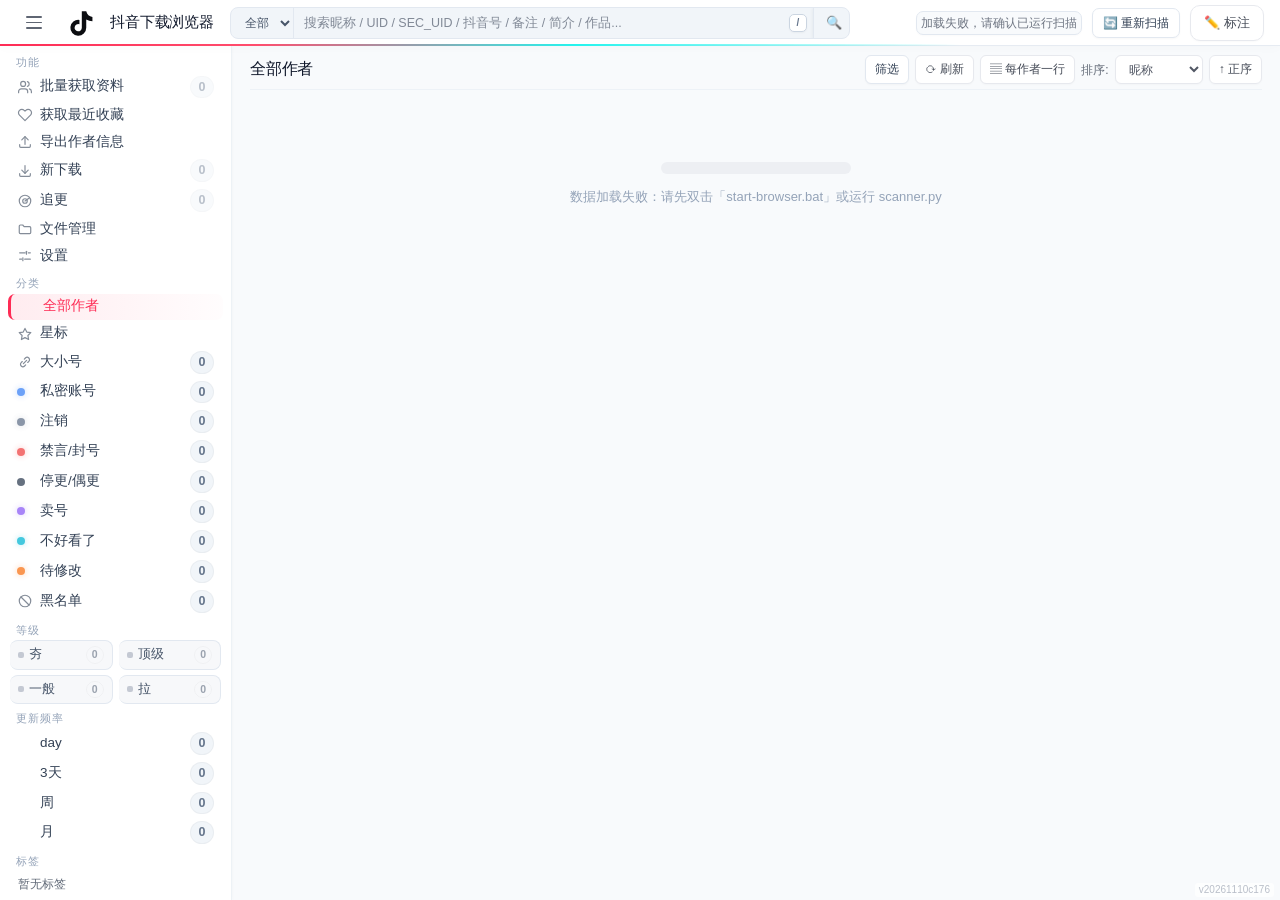
==== commit c53a65fe: "fix：作品不足一页时别把「全量没翻到底」当真，否则每 60 秒重翻 40 页（c176） 2026-11-10 实测：小喵米只有 11 条作品，抖音照样返回 has_more=1。 「首次全量」照着" ====
--- a/browser/src/web/index.html
+++ b/browser/src/web/index.html
@@ -6,9 +6,9 @@
     <meta name="theme-color" content="#f7f8fa">
     <title>抖音下载浏览器</title>
     <!-- 标签页图标：纯黑抖音音符。SVG 优先（矢量最清晰），ICO 给不认 SVG 的老浏览器兜底 -->
-    <link rel="icon" type="image/svg+xml" href="favicon.svg?v=20261110c175">
-    <link rel="icon" type="image/x-icon" href="favicon.ico?v=20261110c175">
-    <link rel="stylesheet" href="style.css?v=20261110c175">
+    <link rel="icon" type="image/svg+xml" href="favicon.svg?v=20261110c176">
+    <link rel="icon" type="image/x-icon" href="favicon.ico?v=20261110c176">
+    <link rel="stylesheet" href="style.css?v=20261110c176">
 </head>
 <body>
     <!-- 顶栏 -->
@@ -999,6 +999,6 @@
     <!-- 致命错误提示（脚本报错时显示，平时隐藏） -->
     <div class="fatal-bar hidden" id="fatalBar"></div>
 
-    <script src="app.js?v=20261110c175"></script>
+    <script src="app.js?v=20261110c176"></script>
 </body>
 </html>
--- a/browser/src/web/style.css
+++ b/browser/src/web/style.css
@@ -4223,7 +4223,7 @@
 
 /* 版本角标：截图就能看出跑的是哪一版，省得再猜缓存 */
 body::after {
-    content: 'v20261110c175';
+    content: 'v20261110c176';
     position: fixed;
     right: 6px;
     bottom: 3px;
